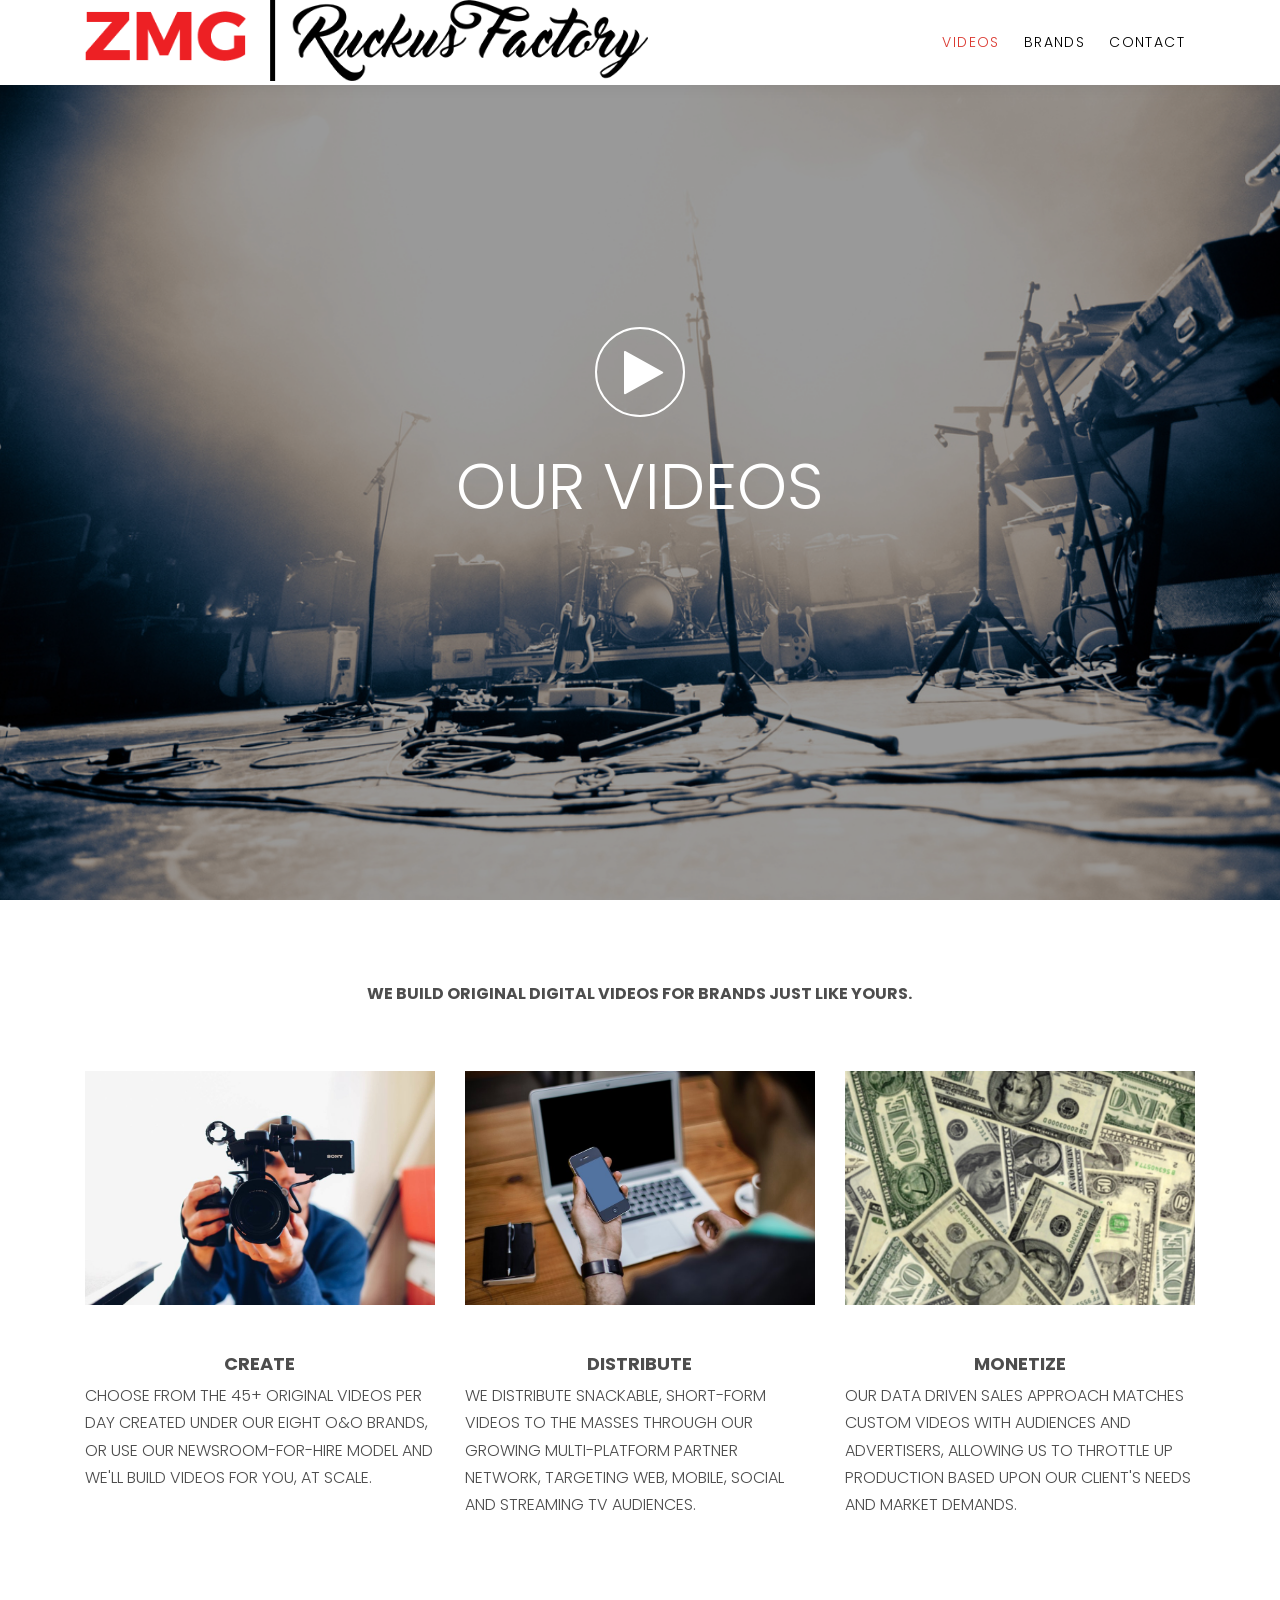
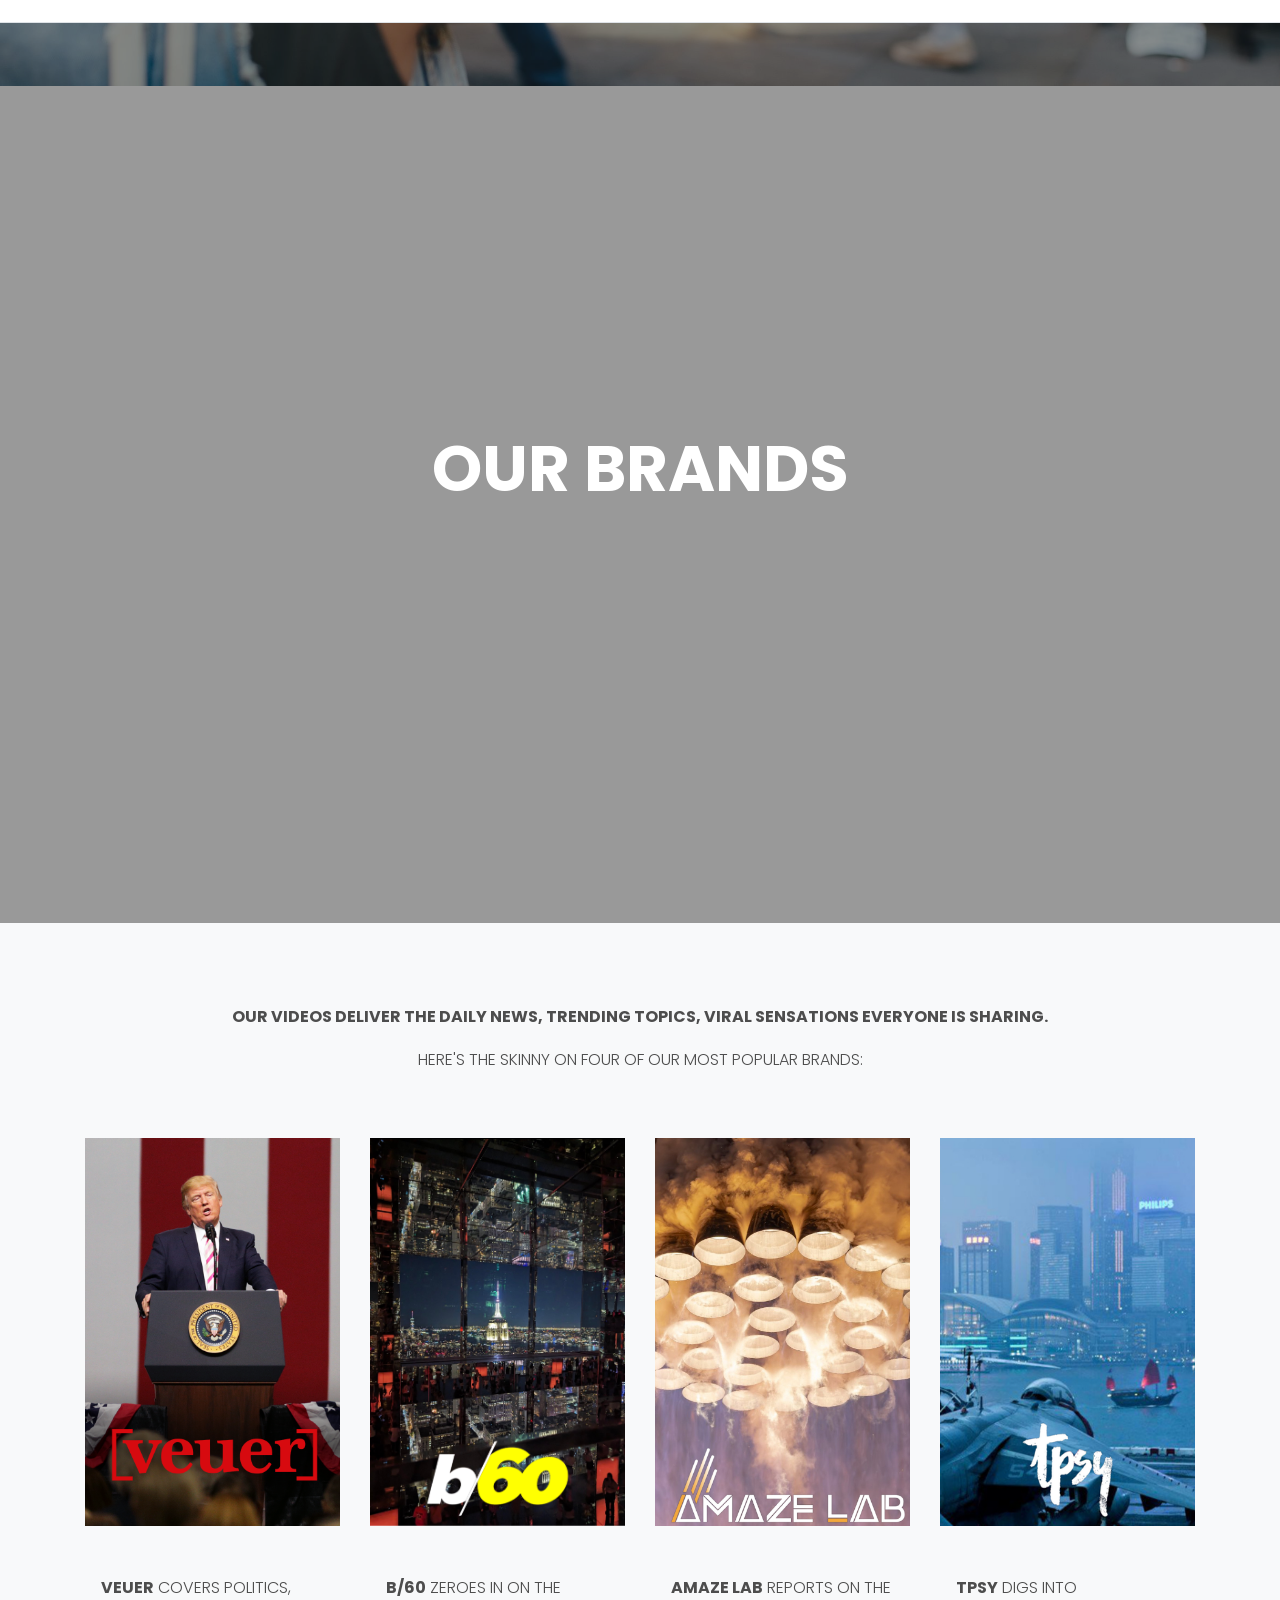
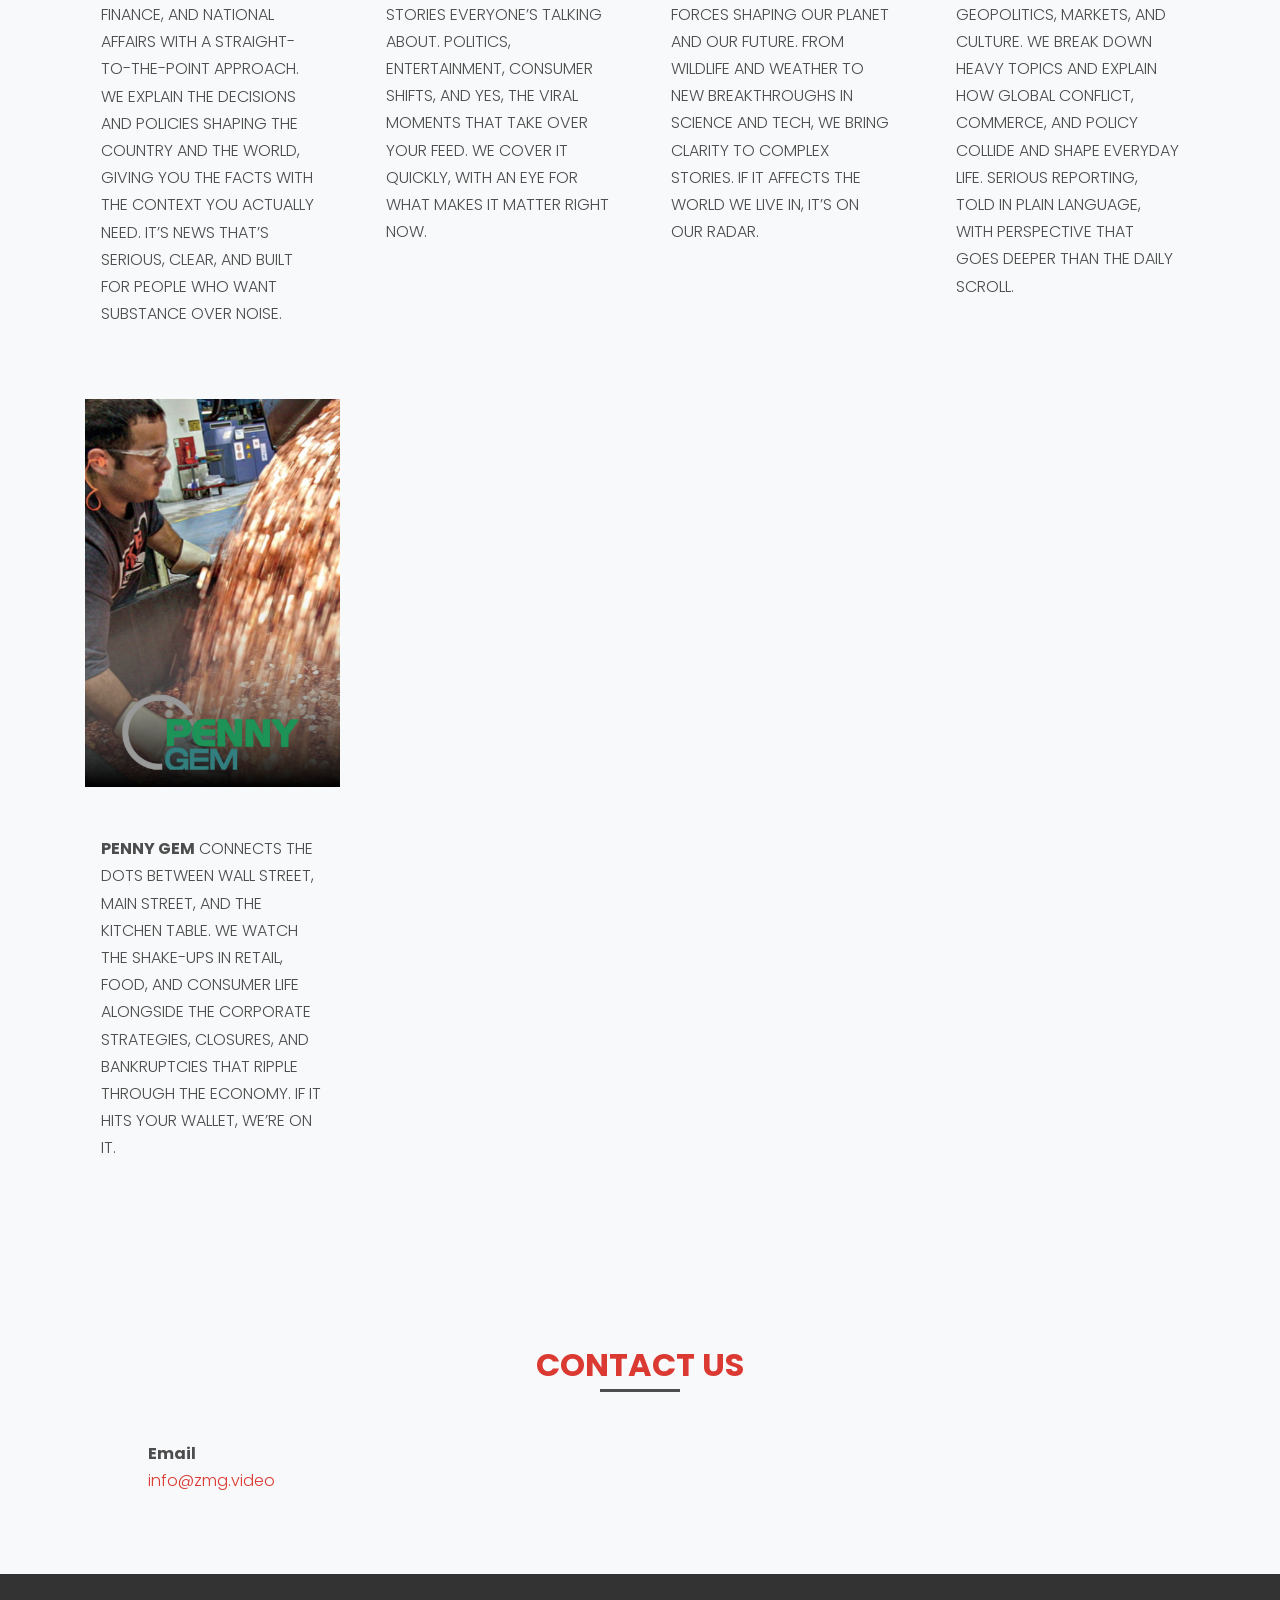
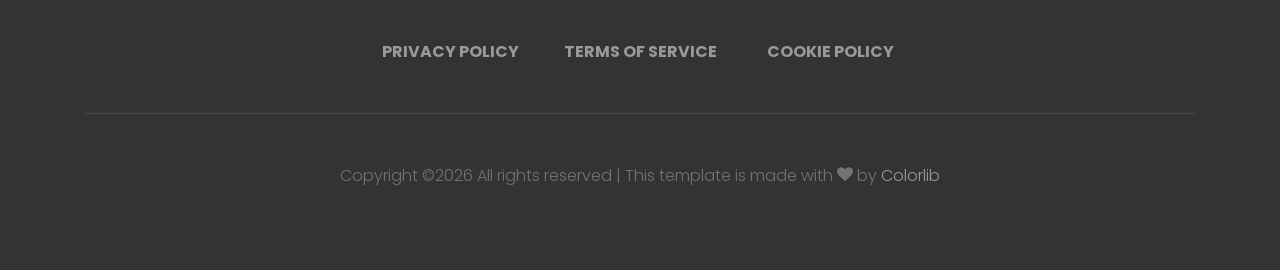
==== videos.html @ 7f275311 "Update videos.html remove address" ====
<!DOCTYPE html>
<html lang="en">
  <head>
	  <!-- Google Tag Manager -->
	<script>(function(w,d,s,l,i){w[l]=w[l]||[];w[l].push({'gtm.start':
new Date().getTime(),event:'gtm.js'});var f=d.getElementsByTagName(s)[0],
j=d.createElement(s),dl=l!='dataLayer'?'&l='+l:'';j.async=true;j.src=
'https://www.googletagmanager.com/gtm.js?id='+i+dl;f.parentNode.insertBefore(j,f);
})(window,document,'script','dataLayer','GTM-PSBNR3C7');</script>
<!-- End Google Tag Manager -->
	  
    <title>Home — ZMG | Ruckus Factory Digital Studios</title>
	<link rel="icon" type="image/png" href="/images/favicon.png"/>
    <meta charset="utf-8">
    <meta name="viewport" content="width=device-width, initial-scale=1, shrink-to-fit=no">
	  
    <link rel="stylesheet" href="https://fonts.googleapis.com/css?family=Poppins:200,300,400,700,900|Display+Playfair:200,300,400,700"> 
    <link rel="stylesheet" href="fonts/icomoon/style.css">
    <link rel="stylesheet" href="css/bootstrap.min.css">
    <link rel="stylesheet" href="css/magnific-popup.css">
    <link rel="stylesheet" href="css/jquery-ui.css">
    <link rel="stylesheet" href="css/owl.carousel.min.css">
    <link rel="stylesheet" href="css/owl.theme.default.min.css">
	<link rel="stylesheet" href="css/bootstrap-datepicker.css">
    <link rel="stylesheet" href="fonts/flaticon/font/flaticon.css">
    <link rel="stylesheet" href="css/aos.css">
    <link rel="stylesheet" href="css/style.css">
    <style>
      @media(max-width: 540px) {
        #section-services .person img {
          height: auto !important;
          width: 100%;
        }
      }
    </style>
  </head>
  <body data-spy="scroll" data-target=".site-navbar-target" data-offset="200">
  	<!-- Google Tag Manager (noscript) -->
		<noscript><iframe src="https://www.googletagmanager.com/ns.html?id=GTM-PSBNR3C7"
		height="0" width="0" style="display:none;visibility:hidden"></iframe></noscript>
	<!-- End Google Tag Manager (noscript) -->
    <div class="site-mobile-menu site-navbar-target">
      <div class="site-mobile-menu-header">
        <div class="site-mobile-menu-close mt-3">
          <span class="icon-close2 js-menu-toggle"></span>
        </div>
      </div>
      <div class="site-mobile-menu-body"></div>
    </div>
    
    <header class="site-navbar py-3 js-site-navbar site-navbar-target scrolled awake" role="banner" id="site-navbar">
<div>
      <div class="container">
        <div class="row align-items-center">
          
          <div class="col-11 col-xl-2 site-logo">
			  <img src="images/logo.png" alt="ZMG Ruckus Factory Logo" class="logo">
          </div>
          <div class="col-12 col-md-10 d-none d-xl-block">
            <nav class="site-navigation position-relative text-right" role="navigation">

              <ul class="site-menu js-clone-nav mx-auto d-none d-lg-block">
				<li><a href="#videos" class="nav-link" target="_blank">Videos</a></li>
                <li><a href="#brands" class="nav-link">Brands</a></li>
                <li><a href="#contact" class="nav-link">Contact</a></li>
              </ul>
            </nav>
          </div>


          <div class="d-inline-block d-xl-none ml-md-0 mr-auto py-3" style="position: relative; top: 3px;"><a href="#" class="site-menu-toggle js-menu-toggle"><span class="icon-menu h3"></span></a></div>

          </div>

        </div>
      </div>
      
    </header>

    <div class="site-blocks-cover overlay" style="background-image: url(images/Video.jpeg); background-attachment: fixed;" id="videos">
      <div class="container">
        <div class="row align-items-center justify-content-center text-center">

          <div class="col-md-7" data-aos="fade-up">
            <a href="https://www.youtube.com/@Buzz60" class="play-single-big mb-4" target="_blank"><span class="icon-play"></span></a>
            <h1 class="text-white font-weight-light mb-5 h1">OUR VIDEOS</h1>
            
          </div>
        </div>
      </div>
    </div>  
    <div class="site-section border-bottom" id="section-our-team">
      <div class="container">
        <div class="row justify-content-center mb-5">
          <div class="col-md-7 text-center">
			  <p class="text-uppercase"><strong>We build original digital videos for brands just like yours. </strong></p>
          </div>
        </div>
        <div class="row">
          <div class="col-md-6 col-lg-4 mb-5 mb-lg-0" data-aos="fade" data-aos-delay="100">
            <div class="person">
              <img src="images/Create.jpg" alt="Image" class="img-fluid mb-5">
				<div class="row align-items-center justify-content-center text-center"><h3><strong>CREATE</strong></h3></div>
              <p class="mb-4 text-uppercase">Choose from the 45+ original videos per day created under our eight O&amp;O brands, or use our Newsroom-for-Hire model and we'll build videos for you, at scale.</p>
              
            </div>
          </div>
          <div class="col-md-6 col-lg-4 mb-5 mb-lg-0" data-aos="fade" data-aos-delay="200">
            <div class="person">
              <img src="images/Distribute.jpg" alt="Image" class="img-fluid mb-5">
              <div class="row align-items-center justify-content-center text-center"><h3><strong>DISTRIBUTE</strong></h3></div>
              <p class="mb-4 text-uppercase">We distribute snackable, short-form videos to the masses through our growing multi-platform partner network, targeting web, mobile, social and streaming TV audiences.</p>
            </div>
          </div>
          <div class="col-md-6 col-lg-4 mb-5 mb-lg-0" data-aos="fade" data-aos-delay="300">
            <div class="person">
              <img src="images/Monetize.png" alt="Image" class="img-fluid mb-5">
              <div class="row align-items-center justify-content-center text-center"><h3><strong>MONETIZE</strong></h3></div>
             <p class="mb-4 text-uppercase">our DATA DRIVEN SALES approach matchES custom VIDEOS WITH audiences and ADVERTISERS, ALLOWING US TO throttle up PRODUCTION based UPon our client's needs and market demands.</p>
            </div>
          </div>
        </div>
      </div>
    </div>
<div class="site-blocks-cover overlay" style="background-image: url(images/Cover3.jpg);" data-aos="fade" data-stellar-background-ratio="0.5" id="brands">
      <div class="container">
        <div class="row align-items-center justify-content-center text-center">
          <div class="col-md-8" data-aos="fade-up" data-aos-delay="400">            
            <h1 class="text-white font-weight-light text-uppercase font-weight-bold" data-aos="fade-up">OUR BRANDS</h1>
          </div>
        </div>
      </div>
    </div>  

    <div class="site-section bg-light" id="section-services">
		<div class="container">
        <div class="row justify-content-center mb-5">
          <div class="col-md-9 text-center">
			  <p class="text-uppercase"><strong>Our videos deliver the daily news, trending topics, viral sensations everyone is sharing.</strong></p>
			  <p class="text-uppercase">Here's the skinny on four of our most popular brands: </p>
          </div>
        </div>
        <div class="row">
          <div class="col-md-6 col-lg-3 mb-5 mb-lg-0" data-aos="fade" data-aos-delay="100">
            <div class="person">
              <a href="https://veuer.news/" target="_blank">
                <img src="images/Veuer.png" alt="Image" class="img-fluid mb-5">
              </a>
              <p class="mb-4 text-uppercase" style="margin-left: 1em; margin-right: 1em"><strong>Veuer</strong> covers politics, finance, and national affairs with a straight-to-the-point approach. We explain the decisions and policies shaping the country and the world, giving you the facts with the context you actually need. It’s news that’s serious, clear, and built for people who want substance over noise.</p>
            </div>
          </div>
			    <div class="col-md-6 col-lg-3 mb-5 mb-lg-0" data-aos="fade" data-aos-delay="100">
            <div class="person">
              <a href="https://buzz60.news/" target="_blank">
                <img src="images/buzz60.png" alt="Image" class="img-fluid mb-5" style="height: 388px; object-fit: cover;">
              </a>
              <p class="mb-4 text-uppercase" style="margin-left: 1em; margin-right: 1em"><strong>B/60</strong> zeroes in on the stories everyone’s talking about. Politics, entertainment, consumer shifts, and yes, the viral moments that take over your feed. We cover it quickly, with an eye for what makes it matter right now.</p>
            </div>
          </div>
          <div class="col-md-6 col-lg-3 mb-5 mb-lg-0" data-aos="fade" data-aos-delay="200">
            <div class="person">
              <a href="https://amazelab.news/" target="_blank">
                <img src="images/AmazeLab.png" alt="Image" class="img-fluid mb-5" style="height: 388px; object-fit: cover;">
              </a>
              <p class="mb-4 text-uppercase" style="margin-left: 1em; margin-right: 1em"><strong>AMAZE LAB</strong> reports on the forces shaping our planet and our future. From wildlife and weather to new breakthroughs in science and tech, we bring clarity to complex stories. If it affects the world we live in, it’s on our radar.</p>
            </div>
          </div>
          <div class="col-md-6 col-lg-3 mb-5 mb-lg-0" data-aos="fade" data-aos-delay="300">
            <div class="person">
              <a href="https://tpsy.news/" target="_blank">
                <img src="images/Tpsy.png" alt="Image" class="img-fluid mb-5" style="height: 388px;">
              </a>
              <p class="mb-4 text-uppercase" style="margin-left: 1em; margin-right: 1em"><strong>TPSY</strong> digs into geopolitics, markets, and culture. We break down heavy topics and explain how global conflict, commerce, and policy collide and shape everyday life. Serious reporting, told in plain language, with perspective that goes deeper than the daily scroll.</p>
            </div>
          </div>
        </div>
        <div class="row mt-5">
          <div class="col-12 col-md-6 col-lg-3 mb-5 mb-lg-0" data-aos="fade" data-aos-delay="200">
            <div class="person">
              <a href="https://pennygem.news/" target="_blank">
                <img src="images/pennygem.png" alt="Image" class="img-fluid mb-5" style="height: 388px; object-fit: cover;">
              </a>
              <p class="mb-4 text-uppercase" style="margin-left: 1em; margin-right: 1em"><strong>PENNY GEM</strong> connects the dots between Wall Street, Main Street, and the kitchen table. We watch the shake-ups in retail, food, and consumer life alongside the corporate strategies, closures, and bankruptcies that ripple through the economy. If it hits your wallet, we’re on it.</p>
            </div>
          </div>
        </div>
      </div>
	  </div>
    <div class="site-section bg-light" id="contact">
      <div class="container">
        <div class="row justify-content-center mb-5">
          <div class="col-md-7 text-center border-primary" style="border-color: #DB3A32 !important">
            <h2 class="font-weight-light text-primary" style="color: #DB3A32 !important">Contact Us</h2>
          </div>
        </div>
        <div class="row justify-content-center">
          <div class="col-md-11">
           
				<div class="col-md-4">
              		<p class="mb-0 font-weight-bold">Email</p>
              		<p class="mb-0"><a href="mailto:info@zmg.video" style="color: #DB3A32 !important">info@zmg.video</a></p>
				</div>
            </div>
           </div>
        </div>
      </div>
    </div>
  
    
    <footer class="site-footer" style="padding-top: 64px; padding-bottom: 64px">
      <div class="container">
        <div class="row justify-content-center">
          <div class="col-md-8 text-center">
			  <div class="row justify-content-center">
				  <div class="col-md-3">
				  <a href="/privacy-policy.html" target="_blank"><strong>PRIVACY POLICY</strong></a>
				  </div>
				  <div class="col-md-3">
				  <a href="/terms-of-service.html" target="_blank"><strong>TERMS OF SERVICE</strong></a>
				  </div>
				  <div class="col-md-3">
				  <a href="/cookie-policy.html" target="_blank"><strong>COOKIE POLICY</strong></a>
				  </div>
			  </div>
          </div>
        </div>
        <div class="row pt-5 text-center">
          <div class="col-md-12">
            <div class="border-top pt-5">
              <p>
            <!-- Link back to Colorlib can't be removed. Template is licensed under CC BY 3.0. -->
            Copyright &copy;<script>document.write(new Date().getFullYear());</script> All rights reserved | This template is made with <i class="icon-heart" aria-hidden="true"></i> by <a href="https://colorlib.com" target="_blank" >Colorlib</a>
            <!-- Link back to Colorlib can't be removed. Template is licensed under CC BY 3.0. -->
            </p>
            </div>
          </div>
          
        </div>
      </div>
    </footer>
  <script src="js/jquery-3.3.1.min.js"></script>
  <script src="js/jquery-migrate-3.0.1.min.js"></script>
  <script src="js/jquery-ui.js"></script>
  <script src="js/jquery.easing.1.3.js"></script>
  <script src="js/popper.min.js"></script>
  <script src="js/bootstrap.min.js"></script>
  <script src="js/owl.carousel.min.js"></script>
  <script src="js/jquery.stellar.min.js"></script>
  <script src="js/jquery.countdown.min.js"></script>
  <script src="js/jquery.magnific-popup.min.js"></script>
  <script src="js/bootstrap-datepicker.min.js"></script>
  <script src="js/aos.js"></script>

  <script src="js/main.js"></script>
    
  </body>
</html>
---- fonts/icomoon/style.css ----
@font-face {
  font-family: 'icomoon';
  src:  url('fonts/icomoon.eot?10si43');
  src:  url('fonts/icomoon.eot?10si43#iefix') format('embedded-opentype'),
    url('fonts/icomoon.ttf?10si43') format('truetype'),
    url('fonts/icomoon.woff?10si43') format('woff'),
    url('fonts/icomoon.svg?10si43#icomoon') format('svg');
  font-weight: normal;
  font-style: normal;
}

[class^="icon-"], [class*=" icon-"] {
  /* use !important to prevent issues with browser extensions that change fonts */
  font-family: 'icomoon' !important;
  speak: none;
  font-style: normal;
  font-weight: normal;
  font-variant: normal;
  text-transform: none;
  line-height: 1;

  /* Better Font Rendering =========== */
  -webkit-font-smoothing: antialiased;
  -moz-osx-font-smoothing: grayscale;
}

.icon-asterisk:before {
  content: "\f069";
}
.icon-plus:before {
  content: "\f067";
}
.icon-question:before {
  content: "\f128";
}
.icon-minus:before {
  content: "\f068";
}
.icon-glass:before {
  content: "\f000";
}
.icon-music:before {
  content: "\f001";
}
.icon-search:before {
  content: "\f002";
}
.icon-envelope-o:before {
  content: "\f003";
}
.icon-heart:before {
  content: "\f004";
}
.icon-star:before {
  content: "\f005";
}
.icon-star-o:before {
  content: "\f006";
}
.icon-user:before {
  content: "\f007";
}
.icon-film:before {
  content: "\f008";
}
.icon-th-large:before {
  content: "\f009";
}
.icon-th:before {
  content: "\f00a";
}
.icon-th-list:before {
  content: "\f00b";
}
.icon-check:before {
  content: "\f00c";
}
.icon-close:before {
  content: "\f00d";
}
.icon-remove:before {
  content: "\f00d";
}
.icon-times:before {
  content: "\f00d";
}
.icon-search-plus:before {
  content: "\f00e";
}
.icon-search-minus:before {
  content: "\f010";
}
.icon-power-off:before {
  content: "\f011";
}
.icon-signal:before {
  content: "\f012";
}
.icon-cog:before {
  content: "\f013";
}
.icon-gear:before {
  content: "\f013";
}
.icon-trash-o:before {
  content: "\f014";
}
.icon-home:before {
  content: "\f015";
}
.icon-file-o:before {
  content: "\f016";
}
.icon-clock-o:before {
  content: "\f017";
}
.icon-road:before {
  content: "\f018";
}
.icon-download:before {
  content: "\f019";
}
.icon-arrow-circle-o-down:before {
  content: "\f01a";
}
.icon-arrow-circle-o-up:before {
  content: "\f01b";
}
.icon-inbox:before {
  content: "\f01c";
}
.icon-play-circle-o:before {
  content: "\f01d";
}
.icon-repeat:before {
  content: "\f01e";
}
.icon-rotate-right:before {
  content: "\f01e";
}
.icon-refresh:before {
  content: "\f021";
}
.icon-list-alt:before {
  content: "\f022";
}
.icon-lock:before {
  content: "\f023";
}
.icon-flag:before {
  content: "\f024";
}
.icon-headphones:before {
  content: "\f025";
}
.icon-volume-off:before {
  content: "\f026";
}
.icon-volume-down:before {
  content: "\f027";
}
.icon-volume-up:before {
  content: "\f028";
}
.icon-qrcode:before {
  content: "\f029";
}
.icon-barcode:before {
  content: "\f02a";
}
.icon-tag:before {
  content: "\f02b";
}
.icon-tags:before {
  content: "\f02c";
}
.icon-book:before {
  content: "\f02d";
}
.icon-bookmark:before {
  content: "\f02e";
}
.icon-print:before {
  content: "\f02f";
}
.icon-camera:before {
  content: "\f030";
}
.icon-font:before {
  content: "\f031";
}
.icon-bold:before {
  content: "\f032";
}
.icon-italic:before {
  content: "\f033";
}
.icon-text-height:before {
  content: "\f034";
}
.icon-text-width:before {
  content: "\f035";
}
.icon-align-left:before {
  content: "\f036";
}
.icon-align-center:before {
  content: "\f037";
}
.icon-align-right:before {
  content: "\f038";
}
.icon-align-justify:before {
  content: "\f039";
}
.icon-list:before {
  content: "\f03a";
}
.icon-dedent:before {
  content: "\f03b";
}
.icon-outdent:before {
  content: "\f03b";
}
.icon-indent:before {
  content: "\f03c";
}
.icon-video-camera:before {
  content: "\f03d";
}
.icon-image:before {
  content: "\f03e";
}
.icon-photo:before {
  content: "\f03e";
}
.icon-picture-o:before {
  content: "\f03e";
}
.icon-pencil:before {
  content: "\f040";
}
.icon-map-marker:before {
  content: "\f041";
}
.icon-adjust:before {
  content: "\f042";
}
.icon-tint:before {
  content: "\f043";
}
.icon-edit:before {
  content: "\f044";
}
.icon-pencil-square-o:before {
  content: "\f044";
}
.icon-share-square-o:before {
  content: "\f045";
}
.icon-check-square-o:before {
  content: "\f046";
}
.icon-arrows:before {
  content: "\f047";
}
.icon-step-backward:before {
  content: "\f048";
}
.icon-fast-backward:before {
  content: "\f049";
}
.icon-backward:before {
  content: "\f04a";
}
.icon-play:before {
  content: "\f04b";
}
.icon-pause:before {
  content: "\f04c";
}
.icon-stop:before {
  content: "\f04d";
}
.icon-forward:before {
  content: "\f04e";
}
.icon-fast-forward:before {
  content: "\f050";
}
.icon-step-forward:before {
  content: "\f051";
}
.icon-eject:before {
  content: "\f052";
}
.icon-chevron-left:before {
  content: "\f053";
}
.icon-chevron-right:before {
  content: "\f054";
}
.icon-plus-circle:before {
  content: "\f055";
}
.icon-minus-circle:before {
  content: "\f056";
}
.icon-times-circle:before {
  content: "\f057";
}
.icon-check-circle:before {
  content: "\f058";
}
.icon-question-circle:before {
  content: "\f059";
}
.icon-info-circle:before {
  content: "\f05a";
}
.icon-crosshairs:before {
  content: "\f05b";
}
.icon-times-circle-o:before {
  content: "\f05c";
}
.icon-check-circle-o:before {
  content: "\f05d";
}
.icon-ban:before {
  content: "\f05e";
}
.icon-arrow-left:before {
  content: "\f060";
}
.icon-arrow-right:before {
  content: "\f061";
}
.icon-arrow-up:before {
  content: "\f062";
}
.icon-arrow-down:before {
  content: "\f063";
}
.icon-mail-forward:before {
  content: "\f064";
}
.icon-share:before {
  content: "\f064";
}
.icon-expand:before {
  content: "\f065";
}
.icon-compress:before {
  content: "\f066";
}
.icon-exclamation-circle:before {
  content: "\f06a";
}
.icon-gift:before {
  content: "\f06b";
}
.icon-leaf:before {
  content: "\f06c";
}
.icon-fire:before {
  content: "\f06d";
}
.icon-eye:before {
  content: "\f06e";
}
.icon-eye-slash:before {
  content: "\f070";
}
.icon-exclamation-triangle:before {
  content: "\f071";
}
.icon-warning:before {
  content: "\f071";
}
.icon-plane:before {
  content: "\f072";
}
.icon-calendar:before {
  content: "\f073";
}
.icon-random:before {
  content: "\f074";
}
.icon-comment:before {
  content: "\f075";
}
.icon-magnet:before {
  content: "\f076";
}
.icon-chevron-up:before {
  content: "\f077";
}
.icon-chevron-down:before {
  content: "\f078";
}
.icon-retweet:before {
  content: "\f079";
}
.icon-shopping-cart:before {
  content: "\f07a";
}
.icon-folder:before {
  content: "\f07b";
}
.icon-folder-open:before {
  content: "\f07c";
}
.icon-arrows-v:before {
  content: "\f07d";
}
.icon-arrows-h:before {
  content: "\f07e";
}
.icon-bar-chart:before {
  content: "\f080";
}
.icon-bar-chart-o:before {
  content: "\f080";
}
.icon-twitter-square:before {
  content: "\f081";
}
.icon-facebook-square:before {
  content: "\f082";
}
.icon-camera-retro:before {
  content: "\f083";
}
.icon-key:before {
  content: "\f084";
}
.icon-cogs:before {
  content: "\f085";
}
.icon-gears:before {
  content: "\f085";
}
.icon-comments:before {
  content: "\f086";
}
.icon-thumbs-o-up:before {
  content: "\f087";
}
.icon-thumbs-o-down:before {
  content: "\f088";
}
.icon-star-half:before {
  content: "\f089";
}
.icon-heart-o:before {
  content: "\f08a";
}
.icon-sign-out:before {
  content: "\f08b";
}
.icon-linkedin-square:before {
  content: "\f08c";
}
.icon-thumb-tack:before {
  content: "\f08d";
}
.icon-external-link:before {
  content: "\f08e";
}
.icon-sign-in:before {
  content: "\f090";
}
.icon-trophy:before {
  content: "\f091";
}
.icon-github-square:before {
  content: "\f092";
}
.icon-upload:before {
  content: "\f093";
}
.icon-lemon-o:before {
  content: "\f094";
}
.icon-phone:before {
  content: "\f095";
}
.icon-square-o:before {
  content: "\f096";
}
.icon-bookmark-o:before {
  content: "\f097";
}
.icon-phone-square:before {
  content: "\f098";
}
.icon-twitter:before {
  content: "\f099";
}
.icon-facebook:before {
  content: "\f09a";
}
.icon-facebook-f:before {
  content: "\f09a";
}
.icon-github:before {
  content: "\f09b";
}
.icon-unlock:before {
  content: "\f09c";
}
.icon-credit-card:before {
  content: "\f09d";
}
.icon-feed:before {
  content: "\f09e";
}
.icon-rss:before {
  content: "\f09e";
}
.icon-hdd-o:before {
  content: "\f0a0";
}
.icon-bullhorn:before {
  content: "\f0a1";
}
.icon-bell-o:before {
  content: "\f0a2";
}
.icon-certificate:before {
  content: "\f0a3";
}
.icon-hand-o-right:before {
  content: "\f0a4";
}
.icon-hand-o-left:before {
  content: "\f0a5";
}
.icon-hand-o-up:before {
  content: "\f0a6";
}
.icon-hand-o-down:before {
  content: "\f0a7";
}
.icon-arrow-circle-left:before {
  content: "\f0a8";
}
.icon-arrow-circle-right:before {
  content: "\f0a9";
}
.icon-arrow-circle-up:before {
  content: "\f0aa";
}
.icon-arrow-circle-down:before {
  content: "\f0ab";
}
.icon-globe:before {
  content: "\f0ac";
}
.icon-wrench:before {
  content: "\f0ad";
}
.icon-tasks:before {
  content: "\f0ae";
}
.icon-filter:before {
  content: "\f0b0";
}
.icon-briefcase:before {
  content: "\f0b1";
}
.icon-arrows-alt:before {
  content: "\f0b2";
}
.icon-group:before {
  content: "\f0c0";
}
.icon-users:before {
  content: "\f0c0";
}
.icon-chain:before {
  content: "\f0c1";
}
.icon-link:before {
  content: "\f0c1";
}
.icon-cloud:before {
  content: "\f0c2";
}
.icon-flask:before {
  content: "\f0c3";
}
.icon-cut:before {
  content: "\f0c4";
}
.icon-scissors:before {
  content: "\f0c4";
}
.icon-copy:before {
  content: "\f0c5";
}
.icon-files-o:before {
  content: "\f0c5";
}
.icon-paperclip:before {
  content: "\f0c6";
}
.icon-floppy-o:before {
  content: "\f0c7";
}
.icon-save:before {
  content: "\f0c7";
}
.icon-square:before {
  content: "\f0c8";
}
.icon-bars:before {
  content: "\f0c9";
}
.icon-navicon:before {
  content: "\f0c9";
}
.icon-reorder:before {
  content: "\f0c9";
}
.icon-list-ul:before {
  content: "\f0ca";
}
.icon-list-ol:before {
  content: "\f0cb";
}
.icon-strikethrough:before {
  content: "\f0cc";
}
.icon-underline:before {
  content: "\f0cd";
}
.icon-table:before {
  content: "\f0ce";
}
.icon-magic:before {
  content: "\f0d0";
}
.icon-truck:before {
  content: "\f0d1";
}
.icon-pinterest:before {
  content: "\f0d2";
}
.icon-pinterest-square:before {
  content: "\f0d3";
}
.icon-google-plus-square:before {
  content: "\f0d4";
}
.icon-google-plus:before {
  content: "\f0d5";
}
.icon-money:before {
  content: "\f0d6";
}
.icon-caret-down:before {
  content: "\f0d7";
}
.icon-caret-up:before {
  content: "\f0d8";
}
.icon-caret-left:before {
  content: "\f0d9";
}
.icon-caret-right:before {
  content: "\f0da";
}
.icon-columns:before {
  content: "\f0db";
}
.icon-sort:before {
  content: "\f0dc";
}
.icon-unsorted:before {
  content: "\f0dc";
}
.icon-sort-desc:before {
  content: "\f0dd";
}
.icon-sort-down:before {
  content: "\f0dd";
}
.icon-sort-asc:before {
  content: "\f0de";
}
.icon-sort-up:before {
  content: "\f0de";
}
.icon-envelope:before {
  content: "\f0e0";
}
.icon-linkedin:before {
  content: "\f0e1";
}
.icon-rotate-left:before {
  content: "\f0e2";
}
.icon-undo:before {
  content: "\f0e2";
}
.icon-gavel:before {
  content: "\f0e3";
}
.icon-legal:before {
  content: "\f0e3";
}
.icon-dashboard:before {
  content: "\f0e4";
}
.icon-tachometer:before {
  content: "\f0e4";
}
.icon-comment-o:before {
  content: "\f0e5";
}
.icon-comments-o:before {
  content: "\f0e6";
}
.icon-bolt:before {
  content: "\f0e7";
}
.icon-flash:before {
  content: "\f0e7";
}
.icon-sitemap:before {
  content: "\f0e8";
}
.icon-umbrella:before {
  content: "\f0e9";
}
.icon-clipboard:before {
  content: "\f0ea";
}
.icon-paste:before {
  content: "\f0ea";
}
.icon-lightbulb-o:before {
  content: "\f0eb";
}
.icon-exchange:before {
  content: "\f0ec";
}
.icon-cloud-download:before {
  content: "\f0ed";
}
.icon-cloud-upload:before {
  content: "\f0ee";
}
.icon-user-md:before {
  content: "\f0f0";
}
.icon-stethoscope:before {
  content: "\f0f1";
}
.icon-suitcase:before {
  content: "\f0f2";
}
.icon-bell:before {
  content: "\f0f3";
}
.icon-coffee:before {
  content: "\f0f4";
}
.icon-cutlery:before {
  content: "\f0f5";
}
.icon-file-text-o:before {
  content: "\f0f6";
}
.icon-building-o:before {
  content: "\f0f7";
}
.icon-hospital-o:before {
  content: "\f0f8";
}
.icon-ambulance:before {
  content: "\f0f9";
}
.icon-medkit:before {
  content: "\f0fa";
}
.icon-fighter-jet:before {
  content: "\f0fb";
}
.icon-beer:before {
  content: "\f0fc";
}
.icon-h-square:before {
  content: "\f0fd";
}
.icon-plus-square:before {
  content: "\f0fe";
}
.icon-angle-double-left:before {
  content: "\f100";
}
.icon-angle-double-right:before {
  content: "\f101";
}
.icon-angle-double-up:before {
  content: "\f102";
}
.icon-angle-double-down:before {
  content: "\f103";
}
.icon-angle-left:before {
  content: "\f104";
}
.icon-angle-right:before {
  content: "\f105";
}
.icon-angle-up:before {
  content: "\f106";
}
.icon-angle-down:before {
  content: "\f107";
}
.icon-desktop:before {
  content: "\f108";
}
.icon-laptop:before {
  content: "\f109";
}
.icon-tablet:before {
  content: "\f10a";
}
.icon-mobile:before {
  content: "\f10b";
}
.icon-mobile-phone:before {
  content: "\f10b";
}
.icon-circle-o:before {
  content: "\f10c";
}
.icon-quote-left:before {
  content: "\f10d";
}
.icon-quote-right:before {
  content: "\f10e";
}
.icon-spinner:before {
  content: "\f110";
}
.icon-circle:before {
  content: "\f111";
}
.icon-mail-reply:before {
  content: "\f112";
}
.icon-reply:before {
  content: "\f112";
}
.icon-github-alt:before {
  content: "\f113";
}
.icon-folder-o:before {
  content: "\f114";
}
.icon-folder-open-o:before {
  content: "\f115";
}
.icon-smile-o:before {
  content: "\f118";
}
.icon-frown-o:before {
  content: "\f119";
}
.icon-meh-o:before {
  content: "\f11a";
}
.icon-gamepad:before {
  content: "\f11b";
}
.icon-keyboard-o:before {
  content: "\f11c";
}
.icon-flag-o:before {
  content: "\f11d";
}
.icon-flag-checkered:before {
  content: "\f11e";
}
.icon-terminal:before {
  content: "\f120";
}
.icon-code:before {
  content: "\f121";
}
.icon-mail-reply-all:before {
  content: "\f122";
}
.icon-reply-all:before {
  content: "\f122";
}
.icon-star-half-empty:before {
  content: "\f123";
}
.icon-star-half-full:before {
  content: "\f123";
}
.icon-star-half-o:before {
  content: "\f123";
}
.icon-location-arrow:before {
  content: "\f124";
}
.icon-crop:before {
  content: "\f125";
}
.icon-code-fork:before {
  content: "\f126";
}
.icon-chain-broken:before {
  content: "\f127";
}
.icon-unlink:before {
  content: "\f127";
}
.icon-info:before {
  content: "\f129";
}
.icon-exclamation:before {
  content: "\f12a";
}
.icon-superscript:before {
  content: "\f12b";
}
.icon-subscript:before {
  content: "\f12c";
}
.icon-eraser:before {
  content: "\f12d";
}
.icon-puzzle-piece:before {
  content: "\f12e";
}
.icon-microphone:before {
  content: "\f130";
}
.icon-microphone-slash:before {
  content: "\f131";
}
.icon-shield:before {
  content: "\f132";
}
.icon-calendar-o:before {
  content: "\f133";
}
.icon-fire-extinguisher:before {
  content: "\f134";
}
.icon-rocket:before {
  content: "\f135";
}
.icon-maxcdn:before {
  content: "\f136";
}
.icon-chevron-circle-left:before {
  content: "\f137";
}
.icon-chevron-circle-right:before {
  content: "\f138";
}
.icon-chevron-circle-up:before {
  content: "\f139";
}
.icon-chevron-circle-down:before {
  content: "\f13a";
}
.icon-html5:before {
  content: "\f13b";
}
.icon-css3:before {
  content: "\f13c";
}
.icon-anchor:before {
  content: "\f13d";
}
.icon-unlock-alt:before {
  content: "\f13e";
}
.icon-bullseye:before {
  content: "\f140";
}
.icon-ellipsis-h:before {
  content: "\f141";
}
.icon-ellipsis-v:before {
  content: "\f142";
}
.icon-rss-square:before {
  content: "\f143";
}
.icon-play-circle:before {
  content: "\f144";
}
.icon-ticket:before {
  content: "\f145";
}
.icon-minus-square:before {
  content: "\f146";
}
.icon-minus-square-o:before {
  content: "\f147";
}
.icon-level-up:before {
  content: "\f148";
}
.icon-level-down:before {
  content: "\f149";
}
.icon-check-square:before {
  content: "\f14a";
}
.icon-pencil-square:before {
  content: "\f14b";
}
.icon-external-link-square:before {
  content: "\f14c";
}
.icon-share-square:before {
  content: "\f14d";
}
.icon-compass:before {
  content: "\f14e";
}
.icon-caret-square-o-down:before {
  content: "\f150";
}
.icon-toggle-down:before {
  content: "\f150";
}
.icon-caret-square-o-up:before {
  content: "\f151";
}
.icon-toggle-up:before {
  content: "\f151";
}
.icon-caret-square-o-right:before {
  content: "\f152";
}
.icon-toggle-right:before {
  content: "\f152";
}
.icon-eur:before {
  content: "\f153";
}
.icon-euro:before {
  content: "\f153";
}
.icon-gbp:before {
  content: "\f154";
}
.icon-dollar:before {
  content: "\f155";
}
.icon-usd:before {
  content: "\f155";
}
.icon-inr:before {
  content: "\f156";
}
.icon-rupee:before {
  content: "\f156";
}
.icon-cny:before {
  content: "\f157";
}
.icon-jpy:before {
  content: "\f157";
}
.icon-rmb:before {
  content: "\f157";
}
.icon-yen:before {
  content: "\f157";
}
.icon-rouble:before {
  content: "\f158";
}
.icon-rub:before {
  content: "\f158";
}
.icon-ruble:before {
  content: "\f158";
}
.icon-krw:before {
  content: "\f159";
}
.icon-won:before {
  content: "\f159";
}
.icon-bitcoin:before {
  content: "\f15a";
}
.icon-btc:before {
  content: "\f15a";
}
.icon-file:before {
  content: "\f15b";
}
.icon-file-text:before {
  content: "\f15c";
}
.icon-sort-alpha-asc:before {
  content: "\f15d";
}
.icon-sort-alpha-desc:before {
  content: "\f15e";
}
.icon-sort-amount-asc:before {
  content: "\f160";
}
.icon-sort-amount-desc:before {
  content: "\f161";
}
.icon-sort-numeric-asc:before {
  content: "\f162";
}
.icon-sort-numeric-desc:before {
  content: "\f163";
}
.icon-thumbs-up:before {
  content: "\f164";
}
.icon-thumbs-down:before {
  content: "\f165";
}
.icon-youtube-square:before {
  content: "\f166";
}
.icon-youtube:before {
  content: "\f167";
}
.icon-xing:before {
  content: "\f168";
}
.icon-xing-square:before {
  content: "\f169";
}
.icon-youtube-play:before {
  content: "\f16a";
}
.icon-dropbox:before {
  content: "\f16b";
}
.icon-stack-overflow:before {
  content: "\f16c";
}
.icon-instagram:before {
  content: "\f16d";
}
.icon-flickr:before {
  content: "\f16e";
}
.icon-adn:before {
  content: "\f170";
}
.icon-bitbucket:before {
  content: "\f171";
}
.icon-bitbucket-square:before {
  content: "\f172";
}
.icon-tumblr:before {
  content: "\f173";
}
.icon-tumblr-square:before {
  content: "\f174";
}
.icon-long-arrow-down:before {
  content: "\f175";
}
.icon-long-arrow-up:before {
  content: "\f176";
}
.icon-long-arrow-left:before {
  content: "\f177";
}
.icon-long-arrow-right:before {
  content: "\f178";
}
.icon-apple:before {
  content: "\f179";
}
.icon-windows:before {
  content: "\f17a";
}
.icon-android:before {
  content: "\f17b";
}
.icon-linux:before {
  content: "\f17c";
}
.icon-dribbble:before {
  content: "\f17d";
}
.icon-skype:before {
  content: "\f17e";
}
.icon-foursquare:before {
  content: "\f180";
}
.icon-trello:before {
  content: "\f181";
}
.icon-female:before {
  content: "\f182";
}
.icon-male:before {
  content: "\f183";
}
.icon-gittip:before {
  content: "\f184";
}
.icon-gratipay:before {
  content: "\f184";
}
.icon-sun-o:before {
  content: "\f185";
}
.icon-moon-o:before {
  content: "\f186";
}
.icon-archive:before {
  content: "\f187";
}
.icon-bug:before {
  content: "\f188";
}
.icon-vk:before {
  content: "\f189";
}
.icon-weibo:before {
  content: "\f18a";
}
.icon-renren:before {
  content: "\f18b";
}
.icon-pagelines:before {
  content: "\f18c";
}
.icon-stack-exchange:before {
  content: "\f18d";
}
.icon-arrow-circle-o-right:before {
  content: "\f18e";
}
.icon-arrow-circle-o-left:before {
  content: "\f190";
}
.icon-caret-square-o-left:before {
  content: "\f191";
}
.icon-toggle-left:before {
  content: "\f191";
}
.icon-dot-circle-o:before {
  content: "\f192";
}
.icon-wheelchair:before {
  content: "\f193";
}
.icon-vimeo-square:before {
  content: "\f194";
}
.icon-try:before {
  content: "\f195";
}
.icon-turkish-lira:before {
  content: "\f195";
}
.icon-plus-square-o:before {
  content: "\f196";
}
.icon-space-shuttle:before {
  content: "\f197";
}
.icon-slack:before {
  content: "\f198";
}
.icon-envelope-square:before {
  content: "\f199";
}
.icon-wordpress:before {
  content: "\f19a";
}
.icon-openid:before {
  content: "\f19b";
}
.icon-bank:before {
  content: "\f19c";
}
.icon-institution:before {
  content: "\f19c";
}
.icon-university:before {
  content: "\f19c";
}
.icon-graduation-cap:before {
  content: "\f19d";
}
.icon-mortar-board:before {
  content: "\f19d";
}
.icon-yahoo:before {
  content: "\f19e";
}
.icon-google:before {
  content: "\f1a0";
}
.icon-reddit:before {
  content: "\f1a1";
}
.icon-reddit-square:before {
  content: "\f1a2";
}
.icon-stumbleupon-circle:before {
  content: "\f1a3";
}
.icon-stumbleupon:before {
  content: "\f1a4";
}
.icon-delicious:before {
  content: "\f1a5";
}
.icon-digg:before {
  content: "\f1a6";
}
.icon-pied-piper-pp:before {
  content: "\f1a7";
}
.icon-pied-piper-alt:before {
  content: "\f1a8";
}
.icon-drupal:before {
  content: "\f1a9";
}
.icon-joomla:before {
  content: "\f1aa";
}
.icon-language:before {
  content: "\f1ab";
}
.icon-fax:before {
  content: "\f1ac";
}
.icon-building:before {
  content: "\f1ad";
}
.icon-child:before {
  content: "\f1ae";
}
.icon-paw:before {
  content: "\f1b0";
}
.icon-spoon:before {
  content: "\f1b1";
}
.icon-cube:before {
  content: "\f1b2";
}
.icon-cubes:before {
  content: "\f1b3";
}
.icon-behance:before {
  content: "\f1b4";
}
.icon-behance-square:before {
  content: "\f1b5";
}
.icon-steam:before {
  content: "\f1b6";
}
.icon-steam-square:before {
  content: "\f1b7";
}
.icon-recycle:before {
  content: "\f1b8";
}
.icon-automobile:before {
  content: "\f1b9";
}
.icon-car:before {
  content: "\f1b9";
}
.icon-cab:before {
  content: "\f1ba";
}
.icon-taxi:before {
  content: "\f1ba";
}
.icon-tree:before {
  content: "\f1bb";
}
.icon-spotify:before {
  content: "\f1bc";
}
.icon-deviantart:before {
  content: "\f1bd";
}
.icon-soundcloud:before {
  content: "\f1be";
}
.icon-database:before {
  content: "\f1c0";
}
.icon-file-pdf-o:before {
  content: "\f1c1";
}
.icon-file-word-o:before {
  content: "\f1c2";
}
.icon-file-excel-o:before {
  content: "\f1c3";
}
.icon-file-powerpoint-o:before {
  content: "\f1c4";
}
.icon-file-image-o:before {
  content: "\f1c5";
}
.icon-file-photo-o:before {
  content: "\f1c5";
}
.icon-file-picture-o:before {
  content: "\f1c5";
}
.icon-file-archive-o:before {
  content: "\f1c6";
}
.icon-file-zip-o:before {
  content: "\f1c6";
}
.icon-file-audio-o:before {
  content: "\f1c7";
}
.icon-file-sound-o:before {
  content: "\f1c7";
}
.icon-file-movie-o:before {
  content: "\f1c8";
}
.icon-file-video-o:before {
  content: "\f1c8";
}
.icon-file-code-o:before {
  content: "\f1c9";
}
.icon-vine:before {
  content: "\f1ca";
}
.icon-codepen:before {
  content: "\f1cb";
}
.icon-jsfiddle:before {
  content: "\f1cc";
}
.icon-life-bouy:before {
  content: "\f1cd";
}
.icon-life-buoy:before {
  content: "\f1cd";
}
.icon-life-ring:before {
  content: "\f1cd";
}
.icon-life-saver:before {
  content: "\f1cd";
}
.icon-support:before {
  content: "\f1cd";
}
.icon-circle-o-notch:before {
  content: "\f1ce";
}
.icon-ra:before {
  content: "\f1d0";
}
.icon-rebel:before {
  content: "\f1d0";
}
.icon-resistance:before {
  content: "\f1d0";
}
.icon-empire:before {
  content: "\f1d1";
}
.icon-ge:before {
  content: "\f1d1";
}
.icon-git-square:before {
  content: "\f1d2";
}
.icon-git:before {
  content: "\f1d3";
}
.icon-hacker-news:before {
  content: "\f1d4";
}
.icon-y-combinator-square:before {
  content: "\f1d4";
}
.icon-yc-square:before {
  content: "\f1d4";
}
.icon-tencent-weibo:before {
  content: "\f1d5";
}
.icon-qq:before {
  content: "\f1d6";
}
.icon-wechat:before {
  content: "\f1d7";
}
.icon-weixin:before {
  content: "\f1d7";
}
.icon-paper-plane:before {
  content: "\f1d8";
}
.icon-send:before {
  content: "\f1d8";
}
.icon-paper-plane-o:before {
  content: "\f1d9";
}
.icon-send-o:before {
  content: "\f1d9";
}
.icon-history:before {
  content: "\f1da";
}
.icon-circle-thin:before {
  content: "\f1db";
}
.icon-header:before {
  content: "\f1dc";
}
.icon-paragraph:before {
  content: "\f1dd";
}
.icon-sliders:before {
  content: "\f1de";
}
.icon-share-alt:before {
  content: "\f1e0";
}
.icon-share-alt-square:before {
  content: "\f1e1";
}
.icon-bomb:before {
  content: "\f1e2";
}
.icon-futbol-o:before {
  content: "\f1e3";
}
.icon-soccer-ball-o:before {
  content: "\f1e3";
}
.icon-tty:before {
  content: "\f1e4";
}
.icon-binoculars:before {
  content: "\f1e5";
}
.icon-plug:before {
  content: "\f1e6";
}
.icon-slideshare:before {
  content: "\f1e7";
}
.icon-twitch:before {
  content: "\f1e8";
}
.icon-yelp:before {
  content: "\f1e9";
}
.icon-newspaper-o:before {
  content: "\f1ea";
}
.icon-wifi:before {
  content: "\f1eb";
}
.icon-calculator:before {
  content: "\f1ec";
}
.icon-paypal:before {
  content: "\f1ed";
}
.icon-google-wallet:before {
  content: "\f1ee";
}
.icon-cc-visa:before {
  content: "\f1f0";
}
.icon-cc-mastercard:before {
  content: "\f1f1";
}
.icon-cc-discover:before {
  content: "\f1f2";
}
.icon-cc-amex:before {
  content: "\f1f3";
}
.icon-cc-paypal:before {
  content: "\f1f4";
}
.icon-cc-stripe:before {
  content: "\f1f5";
}
.icon-bell-slash:before {
  content: "\f1f6";
}
.icon-bell-slash-o:before {
  content: "\f1f7";
}
.icon-trash:before {
  content: "\f1f8";
}
.icon-copyright:before {
  content: "\f1f9";
}
.icon-at:before {
  content: "\f1fa";
}
.icon-eyedropper:before {
  content: "\f1fb";
}
.icon-paint-brush:before {
  content: "\f1fc";
}
.icon-birthday-cake:before {
  content: "\f1fd";
}
.icon-area-chart:before {
  content: "\f1fe";
}
.icon-pie-chart:before {
  content: "\f200";
}
.icon-line-chart:before {
  content: "\f201";
}
.icon-lastfm:before {
  content: "\f202";
}
.icon-lastfm-square:before {
  content: "\f203";
}
.icon-toggle-off:before {
  content: "\f204";
}
.icon-toggle-on:before {
  content: "\f205";
}
.icon-bicycle:before {
  content: "\f206";
}
.icon-bus:before {
  content: "\f207";
}
.icon-ioxhost:before {
  content: "\f208";
}
.icon-angellist:before {
  content: "\f209";
}
.icon-cc:before {
  content: "\f20a";
}
.icon-ils:before {
  content: "\f20b";
}
.icon-shekel:before {
  content: "\f20b";
}
.icon-sheqel:before {
  content: "\f20b";
}
.icon-meanpath:before {
  content: "\f20c";
}
.icon-buysellads:before {
  content: "\f20d";
}
.icon-connectdevelop:before {
  content: "\f20e";
}
.icon-dashcube:before {
  content: "\f210";
}
.icon-forumbee:before {
  content: "\f211";
}
.icon-leanpub:before {
  content: "\f212";
}
.icon-sellsy:before {
  content: "\f213";
}
.icon-shirtsinbulk:before {
  content: "\f214";
}
.icon-simplybuilt:before {
  content: "\f215";
}
.icon-skyatlas:before {
  content: "\f216";
}
.icon-cart-plus:before {
  content: "\f217";
}
.icon-cart-arrow-down:before {
  content: "\f218";
}
.icon-diamond:before {
  content: "\f219";
}
.icon-ship:before {
  content: "\f21a";
}
.icon-user-secret:before {
  content: "\f21b";
}
.icon-motorcycle:before {
  content: "\f21c";
}
.icon-street-view:before {
  content: "\f21d";
}
.icon-heartbeat:before {
  content: "\f21e";
}
.icon-venus:before {
  content: "\f221";
}
.icon-mars:before {
  content: "\f222";
}
.icon-mercury:before {
  content: "\f223";
}
.icon-intersex:before {
  content: "\f224";
}
.icon-transgender:before {
  content: "\f224";
}
.icon-transgender-alt:before {
  content: "\f225";
}
.icon-venus-double:before {
  content: "\f226";
}
.icon-mars-double:before {
  content: "\f227";
}
.icon-venus-mars:before {
  content: "\f228";
}
.icon-mars-stroke:before {
  content: "\f229";
}
.icon-mars-stroke-v:before {
  content: "\f22a";
}
.icon-mars-stroke-h:before {
  content: "\f22b";
}
.icon-neuter:before {
  content: "\f22c";
}
.icon-genderless:before {
  content: "\f22d";
}
.icon-facebook-official:before {
  content: "\f230";
}
.icon-pinterest-p:before {
  content: "\f231";
}
.icon-whatsapp:before {
  content: "\f232";
}
.icon-server:before {
  content: "\f233";
}
.icon-user-plus:before {
  content: "\f234";
}
.icon-user-times:before {
  content: "\f235";
}
.icon-bed:before {
  content: "\f236";
}
.icon-hotel:before {
  content: "\f236";
}
.icon-viacoin:before {
  content: "\f237";
}
.icon-train:before {
  content: "\f238";
}
.icon-subway:before {
  content: "\f239";
}
.icon-medium:before {
  content: "\f23a";
}
.icon-y-combinator:before {
  content: "\f23b";
}
.icon-yc:before {
  content: "\f23b";
}
.icon-optin-monster:before {
  content: "\f23c";
}
.icon-opencart:before {
  content: "\f23d";
}
.icon-expeditedssl:before {
  content: "\f23e";
}
.icon-battery:before {
  content: "\f240";
}
.icon-battery-4:before {
  content: "\f240";
}
.icon-battery-full:before {
  content: "\f240";
}
.icon-battery-3:before {
  content: "\f241";
}
.icon-battery-three-quarters:before {
  content: "\f241";
}
.icon-battery-2:before {
  content: "\f242";
}
.icon-battery-half:before {
  content: "\f242";
}
.icon-battery-1:before {
  content: "\f243";
}
.icon-battery-quarter:before {
  content: "\f243";
}
.icon-battery-0:before {
  content: "\f244";
}
.icon-battery-empty:before {
  content: "\f244";
}
.icon-mouse-pointer:before {
  content: "\f245";
}
.icon-i-cursor:before {
  content: "\f246";
}
.icon-object-group:before {
  content: "\f247";
}
.icon-object-ungroup:before {
  content: "\f248";
}
.icon-sticky-note:before {
  content: "\f249";
}
.icon-sticky-note-o:before {
  content: "\f24a";
}
.icon-cc-jcb:before {
  content: "\f24b";
}
.icon-cc-diners-club:before {
  content: "\f24c";
}
.icon-clone:before {
  content: "\f24d";
}
.icon-balance-scale:before {
  content: "\f24e";
}
.icon-hourglass-o:before {
  content: "\f250";
}
.icon-hourglass-1:before {
  content: "\f251";
}
.icon-hourglass-start:before {
  content: "\f251";
}
.icon-hourglass-2:before {
  content: "\f252";
}
.icon-hourglass-half:before {
  content: "\f252";
}
.icon-hourglass-3:before {
  content: "\f253";
}
.icon-hourglass-end:before {
  content: "\f253";
}
.icon-hourglass:before {
  content: "\f254";
}
.icon-hand-grab-o:before {
  content: "\f255";
}
.icon-hand-rock-o:before {
  content: "\f255";
}
.icon-hand-paper-o:before {
  content: "\f256";
}
.icon-hand-stop-o:before {
  content: "\f256";
}
.icon-hand-scissors-o:before {
  content: "\f257";
}
.icon-hand-lizard-o:before {
  content: "\f258";
}
.icon-hand-spock-o:before {
  content: "\f259";
}
.icon-hand-pointer-o:before {
  content: "\f25a";
}
.icon-hand-peace-o:before {
  content: "\f25b";
}
.icon-trademark:before {
  content: "\f25c";
}
.icon-registered:before {
  content: "\f25d";
}
.icon-creative-commons:before {
  content: "\f25e";
}
.icon-gg:before {
  content: "\f260";
}
.icon-gg-circle:before {
  content: "\f261";
}
.icon-tripadvisor:before {
  content: "\f262";
}
.icon-odnoklassniki:before {
  content: "\f263";
}
.icon-odnoklassniki-square:before {
  content: "\f264";
}
.icon-get-pocket:before {
  content: "\f265";
}
.icon-wikipedia-w:before {
  content: "\f266";
}
.icon-safari:before {
  content: "\f267";
}
.icon-chrome:before {
  content: "\f268";
}
.icon-firefox:before {
  content: "\f269";
}
.icon-opera:before {
  content: "\f26a";
}
.icon-internet-explorer:before {
  content: "\f26b";
}
.icon-television:before {
  content: "\f26c";
}
.icon-tv:before {
  content: "\f26c";
}
.icon-contao:before {
  content: "\f26d";
}
.icon-500px:before {
  content: "\f26e";
}
.icon-amazon:before {
  content: "\f270";
}
.icon-calendar-plus-o:before {
  content: "\f271";
}
.icon-calendar-minus-o:before {
  content: "\f272";
}
.icon-calendar-times-o:before {
  content: "\f273";
}
.icon-calendar-check-o:before {
  content: "\f274";
}
.icon-industry:before {
  content: "\f275";
}
.icon-map-pin:before {
  content: "\f276";
}
.icon-map-signs:before {
  content: "\f277";
}
.icon-map-o:before {
  content: "\f278";
}
.icon-map:before {
  content: "\f279";
}
.icon-commenting:before {
  content: "\f27a";
}
.icon-commenting-o:before {
  content: "\f27b";
}
.icon-houzz:before {
  content: "\f27c";
}
.icon-vimeo:before {
  content: "\f27d";
}
.icon-black-tie:before {
  content: "\f27e";
}
.icon-fonticons:before {
  content: "\f280";
}
.icon-reddit-alien:before {
  content: "\f281";
}
.icon-edge:before {
  content: "\f282";
}
.icon-credit-card-alt:before {
  content: "\f283";
}
.icon-codiepie:before {
  content: "\f284";
}
.icon-modx:before {
  content: "\f285";
}
.icon-fort-awesome:before {
  content: "\f286";
}
.icon-usb:before {
  content: "\f287";
}
.icon-product-hunt:before {
  content: "\f288";
}
.icon-mixcloud:before {
  content: "\f289";
}
.icon-scribd:before {
  content: "\f28a";
}
.icon-pause-circle:before {
  content: "\f28b";
}
.icon-pause-circle-o:before {
  content: "\f28c";
}
.icon-stop-circle:before {
  content: "\f28d";
}
.icon-stop-circle-o:before {
  content: "\f28e";
}
.icon-shopping-bag:before {
  content: "\f290";
}
.icon-shopping-basket:before {
  content: "\f291";
}
.icon-hashtag:before {
  content: "\f292";
}
.icon-bluetooth:before {
  content: "\f293";
}
.icon-bluetooth-b:before {
  content: "\f294";
}
.icon-percent:before {
  content: "\f295";
}
.icon-gitlab:before {
  content: "\f296";
}
.icon-wpbeginner:before {
  content: "\f297";
}
.icon-wpforms:before {
  content: "\f298";
}
.icon-envira:before {
  content: "\f299";
}
.icon-universal-access:before {
  content: "\f29a";
}
.icon-wheelchair-alt:before {
  content: "\f29b";
}
.icon-question-circle-o:before {
  content: "\f29c";
}
.icon-blind:before {
  content: "\f29d";
}
.icon-audio-description:before {
  content: "\f29e";
}
.icon-volume-control-phone:before {
  content: "\f2a0";
}
.icon-braille:before {
  content: "\f2a1";
}
.icon-assistive-listening-systems:before {
  content: "\f2a2";
}
.icon-american-sign-language-interpreting:before {
  content: "\f2a3";
}
.icon-asl-interpreting:before {
  content: "\f2a3";
}
.icon-deaf:before {
  content: "\f2a4";
}
.icon-deafness:before {
  content: "\f2a4";
}
.icon-hard-of-hearing:before {
  content: "\f2a4";
}
.icon-glide:before {
  content: "\f2a5";
}
.icon-glide-g:before {
  content: "\f2a6";
}
.icon-sign-language:before {
  content: "\f2a7";
}
.icon-signing:before {
  content: "\f2a7";
}
.icon-low-vision:before {
  content: "\f2a8";
}
.icon-viadeo:before {
  content: "\f2a9";
}
.icon-viadeo-square:before {
  content: "\f2aa";
}
.icon-snapchat:before {
  content: "\f2ab";
}
.icon-snapchat-ghost:before {
  content: "\f2ac";
}
.icon-snapchat-square:before {
  content: "\f2ad";
}
.icon-pied-piper:before {
  content: "\f2ae";
}
.icon-first-order:before {
  content: "\f2b0";
}
.icon-yoast:before {
  content: "\f2b1";
}
.icon-themeisle:before {
  content: "\f2b2";
}
.icon-google-plus-circle:before {
  content: "\f2b3";
}
.icon-google-plus-official:before {
  content: "\f2b3";
}
.icon-fa:before {
  content: "\f2b4";
}
.icon-font-awesome:before {
  content: "\f2b4";
}
.icon-handshake-o:before {
  content: "\f2b5";
}
.icon-envelope-open:before {
  content: "\f2b6";
}
.icon-envelope-open-o:before {
  content: "\f2b7";
}
.icon-linode:before {
  content: "\f2b8";
}
.icon-address-book:before {
  content: "\f2b9";
}
.icon-address-book-o:before {
  content: "\f2ba";
}
.icon-address-card:before {
  content: "\f2bb";
}
.icon-vcard:before {
  content: "\f2bb";
}
.icon-address-card-o:before {
  content: "\f2bc";
}
.icon-vcard-o:before {
  content: "\f2bc";
}
.icon-user-circle:before {
  content: "\f2bd";
}
.icon-user-circle-o:before {
  content: "\f2be";
}
.icon-user-o:before {
  content: "\f2c0";
}
.icon-id-badge:before {
  content: "\f2c1";
}
.icon-drivers-license:before {
  content: "\f2c2";
}
.icon-id-card:before {
  content: "\f2c2";
}
.icon-drivers-license-o:before {
  content: "\f2c3";
}
.icon-id-card-o:before {
  content: "\f2c3";
}
.icon-quora:before {
  content: "\f2c4";
}
.icon-free-code-camp:before {
  content: "\f2c5";
}
.icon-telegram:before {
  content: "\f2c6";
}
.icon-thermometer:before {
  content: "\f2c7";
}
.icon-thermometer-4:before {
  content: "\f2c7";
}
.icon-thermometer-full:before {
  content: "\f2c7";
}
.icon-thermometer-3:before {
  content: "\f2c8";
}
.icon-thermometer-three-quarters:before {
  content: "\f2c8";
}
.icon-thermometer-2:before {
  content: "\f2c9";
}
.icon-thermometer-half:before {
  content: "\f2c9";
}
.icon-thermometer-1:before {
  content: "\f2ca";
}
.icon-thermometer-quarter:before {
  content: "\f2ca";
}
.icon-thermometer-0:before {
  content: "\f2cb";
}
.icon-thermometer-empty:before {
  content: "\f2cb";
}
.icon-shower:before {
  content: "\f2cc";
}
.icon-bath:before {
  content: "\f2cd";
}
.icon-bathtub:before {
  content: "\f2cd";
}
.icon-s15:before {
  content: "\f2cd";
}
.icon-podcast:before {
  content: "\f2ce";
}
.icon-window-maximize:before {
  content: "\f2d0";
}
.icon-window-minimize:before {
  content: "\f2d1";
}
.icon-window-restore:before {
  content: "\f2d2";
}
.icon-times-rectangle:before {
  content: "\f2d3";
}
.icon-window-close:before {
  content: "\f2d3";
}
.icon-times-rectangle-o:before {
  content: "\f2d4";
}
.icon-window-close-o:before {
  content: "\f2d4";
}
.icon-bandcamp:before {
  content: "\f2d5";
}
.icon-grav:before {
  content: "\f2d6";
}
.icon-etsy:before {
  content: "\f2d7";
}
.icon-imdb:before {
  content: "\f2d8";
}
.icon-ravelry:before {
  content: "\f2d9";
}
.icon-eercast:before {
  content: "\f2da";
}
.icon-microchip:before {
  content: "\f2db";
}
.icon-snowflake-o:before {
  content: "\f2dc";
}
.icon-superpowers:before {
  content: "\f2dd";
}
.icon-wpexplorer:before {
  content: "\f2de";
}
.icon-meetup:before {
  content: "\f2e0";
}
.icon-3d_rotation:before {
  content: "\e84d";
}
.icon-ac_unit:before {
  content: "\eb3b";
}
.icon-alarm:before {
  content: "\e855";
}
.icon-access_alarms:before {
  content: "\e191";
}
.icon-schedule:before {
  content: "\e8b5";
}
.icon-accessibility:before {
  content: "\e84e";
}
.icon-accessible:before {
  content: "\e914";
}
.icon-account_balance:before {
  content: "\e84f";
}
.icon-account_balance_wallet:before {
  content: "\e850";
}
.icon-account_box:before {
  content: "\e851";
}
.icon-account_circle:before {
  content: "\e853";
}
.icon-adb:before {
  content: "\e60e";
}
.icon-add:before {
  content: "\e145";
}
.icon-add_a_photo:before {
  content: "\e439";
}
.icon-alarm_add:before {
  content: "\e856";
}
.icon-add_alert:before {
  content: "\e003";
}
.icon-add_box:before {
  content: "\e146";
}
.icon-add_circle:before {
  content: "\e147";
}
.icon-control_point:before {
  content: "\e3ba";
}
.icon-add_location:before {
  content: "\e567";
}
.icon-add_shopping_cart:before {
  content: "\e854";
}
.icon-queue:before {
  content: "\e03c";
}
.icon-add_to_queue:before {
  content: "\e05c";
}
.icon-adjust2:before {
  content: "\e39e";
}
.icon-airline_seat_flat:before {
  content: "\e630";
}
.icon-airline_seat_flat_angled:before {
  content: "\e631";
}
.icon-airline_seat_individual_suite:before {
  content: "\e632";
}
.icon-airline_seat_legroom_extra:before {
  content: "\e633";
}
.icon-airline_seat_legroom_normal:before {
  content: "\e634";
}
.icon-airline_seat_legroom_reduced:before {
  content: "\e635";
}
.icon-airline_seat_recline_extra:before {
  content: "\e636";
}
.icon-airline_seat_recline_normal:before {
  content: "\e637";
}
.icon-flight:before {
  content: "\e539";
}
.icon-airplanemode_inactive:before {
  content: "\e194";
}
.icon-airplay:before {
  content: "\e055";
}
.icon-airport_shuttle:before {
  content: "\eb3c";
}
.icon-alarm_off:before {
  content: "\e857";
}
.icon-alarm_on:before {
  content: "\e858";
}
.icon-album:before {
  content: "\e019";
}
.icon-all_inclusive:before {
  content: "\eb3d";
}
.icon-all_out:before {
  content: "\e90b";
}
.icon-android2:before {
  content: "\e859";
}
.icon-announcement:before {
  content: "\e85a";
}
.icon-apps:before {
  content: "\e5c3";
}
.icon-archive2:before {
  content: "\e149";
}
.icon-arrow_back:before {
  content: "\e5c4";
}
.icon-arrow_downward:before {
  content: "\e5db";
}
.icon-arrow_drop_down:before {
  content: "\e5c5";
}
.icon-arrow_drop_down_circle:before {
  content: "\e5c6";
}
.icon-arrow_drop_up:before {
  content: "\e5c7";
}
.icon-arrow_forward:before {
  content: "\e5c8";
}
.icon-arrow_upward:before {
  content: "\e5d8";
}
.icon-art_track:before {
  content: "\e060";
}
.icon-aspect_ratio:before {
  content: "\e85b";
}
.icon-poll:before {
  content: "\e801";
}
.icon-assignment:before {
  content: "\e85d";
}
.icon-assignment_ind:before {
  content: "\e85e";
}
.icon-assignment_late:before {
  content: "\e85f";
}
.icon-assignment_return:before {
  content: "\e860";
}
.icon-assignment_returned:before {
  content: "\e861";
}
.icon-assignment_turned_in:before {
  content: "\e862";
}
.icon-assistant:before {
  content: "\e39f";
}
.icon-flag2:before {
  content: "\e153";
}
.icon-attach_file:before {
  content: "\e226";
}
.icon-attach_money:before {
  content: "\e227";
}
.icon-attachment:before {
  content: "\e2bc";
}
.icon-audiotrack:before {
  content: "\e3a1";
}
.icon-autorenew:before {
  content: "\e863";
}
.icon-av_timer:before {
  content: "\e01b";
}
.icon-backspace:before {
  content: "\e14a";
}
.icon-cloud_upload:before {
  content: "\e2c3";
}
.icon-battery_alert:before {
  content: "\e19c";
}
.icon-battery_charging_full:before {
  content: "\e1a3";
}
.icon-battery_std:before {
  content: "\e1a5";
}
.icon-battery_unknown:before {
  content: "\e1a6";
}
.icon-beach_access:before {
  content: "\eb3e";
}
.icon-beenhere:before {
  content: "\e52d";
}
.icon-block:before {
  content: "\e14b";
}
.icon-bluetooth2:before {
  content: "\e1a7";
}
.icon-bluetooth_searching:before {
  content: "\e1aa";
}
.icon-bluetooth_connected:before {
  content: "\e1a8";
}
.icon-bluetooth_disabled:before {
  content: "\e1a9";
}
.icon-blur_circular:before {
  content: "\e3a2";
}
.icon-blur_linear:before {
  content: "\e3a3";
}
.icon-blur_off:before {
  content: "\e3a4";
}
.icon-blur_on:before {
  content: "\e3a5";
}
.icon-class:before {
  content: "\e86e";
}
.icon-turned_in:before {
  content: "\e8e6";
}
.icon-turned_in_not:before {
  content: "\e8e7";
}
.icon-border_all:before {
  content: "\e228";
}
.icon-border_bottom:before {
  content: "\e229";
}
.icon-border_clear:before {
  content: "\e22a";
}
.icon-border_color:before {
  content: "\e22b";
}
.icon-border_horizontal:before {
  content: "\e22c";
}
.icon-border_inner:before {
  content: "\e22d";
}
.icon-border_left:before {
  content: "\e22e";
}
.icon-border_outer:before {
  content: "\e22f";
}
.icon-border_right:before {
  content: "\e230";
}
.icon-border_style:before {
  content: "\e231";
}
.icon-border_top:before {
  content: "\e232";
}
.icon-border_vertical:before {
  content: "\e233";
}
.icon-branding_watermark:before {
  content: "\e06b";
}
.icon-brightness_1:before {
  content: "\e3a6";
}
.icon-brightness_2:before {
  content: "\e3a7";
}
.icon-brightness_3:before {
  content: "\e3a8";
}
.icon-brightness_4:before {
  content: "\e3a9";
}
.icon-brightness_low:before {
  content: "\e1ad";
}
.icon-brightness_medium:before {
  content: "\e1ae";
}
.icon-brightness_high:before {
  content: "\e1ac";
}
.icon-brightness_auto:before {
  content: "\e1ab";
}
.icon-broken_image:before {
  content: "\e3ad";
}
.icon-brush:before {
  content: "\e3ae";
}
.icon-bubble_chart:before {
  content: "\e6dd";
}
.icon-bug_report:before {
  content: "\e868";
}
.icon-build:before {
  content: "\e869";
}
.icon-burst_mode:before {
  content: "\e43c";
}
.icon-domain:before {
  content: "\e7ee";
}
.icon-business_center:before {
  content: "\eb3f";
}
.icon-cached:before {
  content: "\e86a";
}
.icon-cake:before {
  content: "\e7e9";
}
.icon-phone2:before {
  content: "\e0cd";
}
.icon-call_end:before {
  content: "\e0b1";
}
.icon-call_made:before {
  content: "\e0b2";
}
.icon-merge_type:before {
  content: "\e252";
}
.icon-call_missed:before {
  content: "\e0b4";
}
.icon-call_missed_outgoing:before {
  content: "\e0e4";
}
.icon-call_received:before {
  content: "\e0b5";
}
.icon-call_split:before {
  content: "\e0b6";
}
.icon-call_to_action:before {
  content: "\e06c";
}
.icon-camera2:before {
  content: "\e3af";
}
.icon-photo_camera:before {
  content: "\e412";
}
.icon-camera_enhance:before {
  content: "\e8fc";
}
.icon-camera_front:before {
  content: "\e3b1";
}
.icon-camera_rear:before {
  content: "\e3b2";
}
.icon-camera_roll:before {
  content: "\e3b3";
}
.icon-cancel:before {
  content: "\e5c9";
}
.icon-redeem:before {
  content: "\e8b1";
}
.icon-card_membership:before {
  content: "\e8f7";
}
.icon-card_travel:before {
  content: "\e8f8";
}
.icon-casino:before {
  content: "\eb40";
}
.icon-cast:before {
  content: "\e307";
}
.icon-cast_connected:before {
  content: "\e308";
}
.icon-center_focus_strong:before {
  content: "\e3b4";
}
.icon-center_focus_weak:before {
  content: "\e3b5";
}
.icon-change_history:before {
  content: "\e86b";
}
.icon-chat:before {
  content: "\e0b7";
}
.icon-chat_bubble:before {
  content: "\e0ca";
}
.icon-chat_bubble_outline:before {
  content: "\e0cb";
}
.icon-check2:before {
  content: "\e5ca";
}
.icon-check_box:before {
  content: "\e834";
}
.icon-check_box_outline_blank:before {
  content: "\e835";
}
.icon-check_circle:before {
  content: "\e86c";
}
.icon-navigate_before:before {
  content: "\e408";
}
.icon-navigate_next:before {
  content: "\e409";
}
.icon-child_care:before {
  content: "\eb41";
}
.icon-child_friendly:before {
  content: "\eb42";
}
.icon-chrome_reader_mode:before {
  content: "\e86d";
}
.icon-close2:before {
  content: "\e5cd";
}
.icon-clear_all:before {
  content: "\e0b8";
}
.icon-closed_caption:before {
  content: "\e01c";
}
.icon-wb_cloudy:before {
  content: "\e42d";
}
.icon-cloud_circle:before {
  content: "\e2be";
}
.icon-cloud_done:before {
  content: "\e2bf";
}
.icon-cloud_download:before {
  content: "\e2c0";
}
.icon-cloud_off:before {
  content: "\e2c1";
}
.icon-cloud_queue:before {
  content: "\e2c2";
}
.icon-code2:before {
  content: "\e86f";
}
.icon-photo_library:before {
  content: "\e413";
}
.icon-collections_bookmark:before {
  content: "\e431";
}
.icon-palette:before {
  content: "\e40a";
}
.icon-colorize:before {
  content: "\e3b8";
}
.icon-comment2:before {
  content: "\e0b9";
}
.icon-compare:before {
  content: "\e3b9";
}
.icon-compare_arrows:before {
  content: "\e915";
}
.icon-laptop2:before {
  content: "\e31e";
}
.icon-confirmation_number:before {
  content: "\e638";
}
.icon-contact_mail:before {
  content: "\e0d0";
}
.icon-contact_phone:before {
  content: "\e0cf";
}
.icon-contacts:before {
  content: "\e0ba";
}
.icon-content_copy:before {
  content: "\e14d";
}
.icon-content_cut:before {
  content: "\e14e";
}
.icon-content_paste:before {
  content: "\e14f";
}
.icon-control_point_duplicate:before {
  content: "\e3bb";
}
.icon-copyright2:before {
  content: "\e90c";
}
.icon-mode_edit:before {
  content: "\e254";
}
.icon-create_new_folder:before {
  content: "\e2cc";
}
.icon-payment:before {
  content: "\e8a1";
}
.icon-crop2:before {
  content: "\e3be";
}
.icon-crop_16_9:before {
  content: "\e3bc";
}
.icon-crop_3_2:before {
  content: "\e3bd";
}
.icon-crop_landscape:before {
  content: "\e3c3";
}
.icon-crop_7_5:before {
  content: "\e3c0";
}
.icon-crop_din:before {
  content: "\e3c1";
}
.icon-crop_free:before {
  content: "\e3c2";
}
.icon-crop_original:before {
  content: "\e3c4";
}
.icon-crop_portrait:before {
  content: "\e3c5";
}
.icon-crop_rotate:before {
  content: "\e437";
}
.icon-crop_square:before {
  content: "\e3c6";
}
.icon-dashboard2:before {
  content: "\e871";
}
.icon-data_usage:before {
  content: "\e1af";
}
.icon-date_range:before {
  content: "\e916";
}
.icon-dehaze:before {
  content: "\e3c7";
}
.icon-delete:before {
  content: "\e872";
}
.icon-delete_forever:before {
  content: "\e92b";
}
.icon-delete_sweep:before {
  content: "\e16c";
}
.icon-description:before {
  content: "\e873";
}
.icon-desktop_mac:before {
  content: "\e30b";
}
.icon-desktop_windows:before {
  content: "\e30c";
}
.icon-details:before {
  content: "\e3c8";
}
.icon-developer_board:before {
  content: "\e30d";
}
.icon-developer_mode:before {
  content: "\e1b0";
}
.icon-device_hub:before {
  content: "\e335";
}
.icon-phonelink:before {
  content: "\e326";
}
.icon-devices_other:before {
  content: "\e337";
}
.icon-dialer_sip:before {
  content: "\e0bb";
}
.icon-dialpad:before {
  content: "\e0bc";
}
.icon-directions:before {
  content: "\e52e";
}
.icon-directions_bike:before {
  content: "\e52f";
}
.icon-directions_boat:before {
  content: "\e532";
}
.icon-directions_bus:before {
  content: "\e530";
}
.icon-directions_car:before {
  content: "\e531";
}
.icon-directions_railway:before {
  content: "\e534";
}
.icon-directions_run:before {
  content: "\e566";
}
.icon-directions_transit:before {
  content: "\e535";
}
.icon-directions_walk:before {
  content: "\e536";
}
.icon-disc_full:before {
  content: "\e610";
}
.icon-dns:before {
  content: "\e875";
}
.icon-not_interested:before {
  content: "\e033";
}
.icon-do_not_disturb_alt:before {
  content: "\e611";
}
.icon-do_not_disturb_off:before {
  content: "\e643";
}
.icon-remove_circle:before {
  content: "\e15c";
}
.icon-dock:before {
  content: "\e30e";
}
.icon-done:before {
  content: "\e876";
}
.icon-done_all:before {
  content: "\e877";
}
.icon-donut_large:before {
  content: "\e917";
}
.icon-donut_small:before {
  content: "\e918";
}
.icon-drafts:before {
  content: "\e151";
}
.icon-drag_handle:before {
  content: "\e25d";
}
.icon-time_to_leave:before {
  content: "\e62c";
}
.icon-dvr:before {
  content: "\e1b2";
}
.icon-edit_location:before {
  content: "\e568";
}
.icon-eject2:before {
  content: "\e8fb";
}
.icon-markunread:before {
  content: "\e159";
}
.icon-enhanced_encryption:before {
  content: "\e63f";
}
.icon-equalizer:before {
  content: "\e01d";
}
.icon-error:before {
  content: "\e000";
}
.icon-error_outline:before {
  content: "\e001";
}
.icon-euro_symbol:before {
  content: "\e926";
}
.icon-ev_station:before {
  content: "\e56d";
}
.icon-insert_invitation:before {
  content: "\e24f";
}
.icon-event_available:before {
  content: "\e614";
}
.icon-event_busy:before {
  content: "\e615";
}
.icon-event_note:before {
  content: "\e616";
}
.icon-event_seat:before {
  content: "\e903";
}
.icon-exit_to_app:before {
  content: "\e879";
}
.icon-expand_less:before {
  content: "\e5ce";
}
.icon-expand_more:before {
  content: "\e5cf";
}
.icon-explicit:before {
  content: "\e01e";
}
.icon-explore:before {
  content: "\e87a";
}
.icon-exposure:before {
  content: "\e3ca";
}
.icon-exposure_neg_1:before {
  content: "\e3cb";
}
.icon-exposure_neg_2:before {
  content: "\e3cc";
}
.icon-exposure_plus_1:before {
  content: "\e3cd";
}
.icon-exposure_plus_2:before {
  content: "\e3ce";
}
.icon-exposure_zero:before {
  content: "\e3cf";
}
.icon-extension:before {
  content: "\e87b";
}
.icon-face:before {
  content: "\e87c";
}
.icon-fast_forward:before {
  content: "\e01f";
}
.icon-fast_rewind:before {
  content: "\e020";
}
.icon-favorite:before {
  content: "\e87d";
}
.icon-favorite_border:before {
  content: "\e87e";
}
.icon-featured_play_list:before {
  content: "\e06d";
}
.icon-featured_video:before {
  content: "\e06e";
}
.icon-sms_failed:before {
  content: "\e626";
}
.icon-fiber_dvr:before {
  content: "\e05d";
}
.icon-fiber_manual_record:before {
  content: "\e061";
}
.icon-fiber_new:before {
  content: "\e05e";
}
.icon-fiber_pin:before {
  content: "\e06a";
}
.icon-fiber_smart_record:before {
  content: "\e062";
}
.icon-get_app:before {
  content: "\e884";
}
.icon-file_upload:before {
  content: "\e2c6";
}
.icon-filter2:before {
  content: "\e3d3";
}
.icon-filter_1:before {
  content: "\e3d0";
}
.icon-filter_2:before {
  content: "\e3d1";
}
.icon-filter_3:before {
  content: "\e3d2";
}
.icon-filter_4:before {
  content: "\e3d4";
}
.icon-filter_5:before {
  content: "\e3d5";
}
.icon-filter_6:before {
  content: "\e3d6";
}
.icon-filter_7:before {
  content: "\e3d7";
}
.icon-filter_8:before {
  content: "\e3d8";
}
.icon-filter_9:before {
  content: "\e3d9";
}
.icon-filter_9_plus:before {
  content: "\e3da";
}
.icon-filter_b_and_w:before {
  content: "\e3db";
}
.icon-filter_center_focus:before {
  content: "\e3dc";
}
.icon-filter_drama:before {
  content: "\e3dd";
}
.icon-filter_frames:before {
  content: "\e3de";
}
.icon-terrain:before {
  content: "\e564";
}
.icon-filter_list:before {
  content: "\e152";
}
.icon-filter_none:before {
  content: "\e3e0";
}
.icon-filter_tilt_shift:before {
  content: "\e3e2";
}
.icon-filter_vintage:before {
  content: "\e3e3";
}
.icon-find_in_page:before {
  content: "\e880";
}
.icon-find_replace:before {
  content: "\e881";
}
.icon-fingerprint:before {
  content: "\e90d";
}
.icon-first_page:before {
  content: "\e5dc";
}
.icon-fitness_center:before {
  content: "\eb43";
}
.icon-flare:before {
  content: "\e3e4";
}
.icon-flash_auto:before {
  content: "\e3e5";
}
.icon-flash_off:before {
  content: "\e3e6";
}
.icon-flash_on:before {
  content: "\e3e7";
}
.icon-flight_land:before {
  content: "\e904";
}
.icon-flight_takeoff:before {
  content: "\e905";
}
.icon-flip:before {
  content: "\e3e8";
}
.icon-flip_to_back:before {
  content: "\e882";
}
.icon-flip_to_front:before {
  content: "\e883";
}
.icon-folder2:before {
  content: "\e2c7";
}
.icon-folder_open:before {
  content: "\e2c8";
}
.icon-folder_shared:before {
  content: "\e2c9";
}
.icon-folder_special:before {
  content: "\e617";
}
.icon-font_download:before {
  content: "\e167";
}
.icon-format_align_center:before {
  content: "\e234";
}
.icon-format_align_justify:before {
  content: "\e235";
}
.icon-format_align_left:before {
  content: "\e236";
}
.icon-format_align_right:before {
  content: "\e237";
}
.icon-format_bold:before {
  content: "\e238";
}
.icon-format_clear:before {
  content: "\e239";
}
.icon-format_color_fill:before {
  content: "\e23a";
}
.icon-format_color_reset:before {
  content: "\e23b";
}
.icon-format_color_text:before {
  content: "\e23c";
}
.icon-format_indent_decrease:before {
  content: "\e23d";
}
.icon-format_indent_increase:before {
  content: "\e23e";
}
.icon-format_italic:before {
  content: "\e23f";
}
.icon-format_line_spacing:before {
  content: "\e240";
}
.icon-format_list_bulleted:before {
  content: "\e241";
}
.icon-format_list_numbered:before {
  content: "\e242";
}
.icon-format_paint:before {
  content: "\e243";
}
.icon-format_quote:before {
  content: "\e244";
}
.icon-format_shapes:before {
  content: "\e25e";
}
.icon-format_size:before {
  content: "\e245";
}
.icon-format_strikethrough:before {
  content: "\e246";
}
.icon-format_textdirection_l_to_r:before {
  content: "\e247";
}
.icon-format_textdirection_r_to_l:before {
  content: "\e248";
}
.icon-format_underlined:before {
  content: "\e249";
}
.icon-question_answer:before {
  content: "\e8af";
}
.icon-forward2:before {
  content: "\e154";
}
.icon-forward_10:before {
  content: "\e056";
}
.icon-forward_30:before {
  content: "\e057";
}
.icon-forward_5:before {
  content: "\e058";
}
.icon-free_breakfast:before {
  content: "\eb44";
}
.icon-fullscreen:before {
  content: "\e5d0";
}
.icon-fullscreen_exit:before {
  content: "\e5d1";
}
.icon-functions:before {
  content: "\e24a";
}
.icon-g_translate:before {
  content: "\e927";
}
.icon-games:before {
  content: "\e021";
}
.icon-gavel2:before {
  content: "\e90e";
}
.icon-gesture:before {
  content: "\e155";
}
.icon-gif:before {
  content: "\e908";
}
.icon-goat:before {
  content: "\e900";
}
.icon-golf_course:before {
  content: "\eb45";
}
.icon-my_location:before {
  content: "\e55c";
}
.icon-location_searching:before {
  content: "\e1b7";
}
.icon-location_disabled:before {
  content: "\e1b6";
}
.icon-star2:before {
  content: "\e838";
}
.icon-gradient:before {
  content: "\e3e9";
}
.icon-grain:before {
  content: "\e3ea";
}
.icon-graphic_eq:before {
  content: "\e1b8";
}
.icon-grid_off:before {
  content: "\e3eb";
}
.icon-grid_on:before {
  content: "\e3ec";
}
.icon-people:before {
  content: "\e7fb";
}
.icon-group_add:before {
  content: "\e7f0";
}
.icon-group_work:before {
  content: "\e886";
}
.icon-hd:before {
  content: "\e052";
}
.icon-hdr_off:before {
  content: "\e3ed";
}
.icon-hdr_on:before {
  content: "\e3ee";
}
.icon-hdr_strong:before {
  content: "\e3f1";
}
.icon-hdr_weak:before {
  content: "\e3f2";
}
.icon-headset:before {
  content: "\e310";
}
.icon-headset_mic:before {
  content: "\e311";
}
.icon-healing:before {
  content: "\e3f3";
}
.icon-hearing:before {
  content: "\e023";
}
.icon-help:before {
  content: "\e887";
}
.icon-help_outline:before {
  content: "\e8fd";
}
.icon-high_quality:before {
  content: "\e024";
}
.icon-highlight:before {
  content: "\e25f";
}
.icon-highlight_off:before {
  content: "\e888";
}
.icon-restore:before {
  content: "\e8b3";
}
.icon-home2:before {
  content: "\e88a";
}
.icon-hot_tub:before {
  content: "\eb46";
}
.icon-local_hotel:before {
  content: "\e549";
}
.icon-hourglass_empty:before {
  content: "\e88b";
}
.icon-hourglass_full:before {
  content: "\e88c";
}
.icon-http:before {
  content: "\e902";
}
.icon-lock2:before {
  content: "\e897";
}
.icon-photo2:before {
  content: "\e410";
}
.icon-image_aspect_ratio:before {
  content: "\e3f5";
}
.icon-import_contacts:before {
  content: "\e0e0";
}
.icon-import_export:before {
  content: "\e0c3";
}
.icon-important_devices:before {
  content: "\e912";
}
.icon-inbox2:before {
  content: "\e156";
}
.icon-indeterminate_check_box:before {
  content: "\e909";
}
.icon-info2:before {
  content: "\e88e";
}
.icon-info_outline:before {
  content: "\e88f";
}
.icon-input:before {
  content: "\e890";
}
.icon-insert_comment:before {
  content: "\e24c";
}
.icon-insert_drive_file:before {
  content: "\e24d";
}
.icon-tag_faces:before {
  content: "\e420";
}
.icon-link2:before {
  content: "\e157";
}
.icon-invert_colors:before {
  content: "\e891";
}
.icon-invert_colors_off:before {
  content: "\e0c4";
}
.icon-iso:before {
  content: "\e3f6";
}
.icon-keyboard:before {
  content: "\e312";
}
.icon-keyboard_arrow_down:before {
  content: "\e313";
}
.icon-keyboard_arrow_left:before {
  content: "\e314";
}
.icon-keyboard_arrow_right:before {
  content: "\e315";
}
.icon-keyboard_arrow_up:before {
  content: "\e316";
}
.icon-keyboard_backspace:before {
  content: "\e317";
}
.icon-keyboard_capslock:before {
  content: "\e318";
}
.icon-keyboard_hide:before {
  content: "\e31a";
}
.icon-keyboard_return:before {
  content: "\e31b";
}
.icon-keyboard_tab:before {
  content: "\e31c";
}
.icon-keyboard_voice:before {
  content: "\e31d";
}
.icon-kitchen:before {
  content: "\eb47";
}
.icon-label:before {
  content: "\e892";
}
.icon-label_outline:before {
  content: "\e893";
}
.icon-language2:before {
  content: "\e894";
}
.icon-laptop_chromebook:before {
  content: "\e31f";
}
.icon-laptop_mac:before {
  content: "\e320";
}
.icon-laptop_windows:before {
  content: "\e321";
}
.icon-last_page:before {
  content: "\e5dd";
}
.icon-open_in_new:before {
  content: "\e89e";
}
.icon-layers:before {
  content: "\e53b";
}
.icon-layers_clear:before {
  content: "\e53c";
}
.icon-leak_add:before {
  content: "\e3f8";
}
.icon-leak_remove:before {
  content: "\e3f9";
}
.icon-lens:before {
  content: "\e3fa";
}
.icon-library_books:before {
  content: "\e02f";
}
.icon-library_music:before {
  content: "\e030";
}
.icon-lightbulb_outline:before {
  content: "\e90f";
}
.icon-line_style:before {
  content: "\e919";
}
.icon-line_weight:before {
  content: "\e91a";
}
.icon-linear_scale:before {
  content: "\e260";
}
.icon-linked_camera:before {
  content: "\e438";
}
.icon-list2:before {
  content: "\e896";
}
.icon-live_help:before {
  content: "\e0c6";
}
.icon-live_tv:before {
  content: "\e639";
}
.icon-local_play:before {
  content: "\e553";
}
.icon-local_airport:before {
  content: "\e53d";
}
.icon-local_atm:before {
  content: "\e53e";
}
.icon-local_bar:before {
  content: "\e540";
}
.icon-local_cafe:before {
  content: "\e541";
}
.icon-local_car_wash:before {
  content: "\e542";
}
.icon-local_convenience_store:before {
  content: "\e543";
}
.icon-restaurant_menu:before {
  content: "\e561";
}
.icon-local_drink:before {
  content: "\e544";
}
.icon-local_florist:before {
  content: "\e545";
}
.icon-local_gas_station:before {
  content: "\e546";
}
.icon-shopping_cart:before {
  content: "\e8cc";
}
.icon-local_hospital:before {
  content: "\e548";
}
.icon-local_laundry_service:before {
  content: "\e54a";
}
.icon-local_library:before {
  content: "\e54b";
}
.icon-local_mall:before {
  content: "\e54c";
}
.icon-theaters:before {
  content: "\e8da";
}
.icon-local_offer:before {
  content: "\e54e";
}
.icon-local_parking:before {
  content: "\e54f";
}
.icon-local_pharmacy:before {
  content: "\e550";
}
.icon-local_pizza:before {
  content: "\e552";
}
.icon-print2:before {
  content: "\e8ad";
}
.icon-local_shipping:before {
  content: "\e558";
}
.icon-local_taxi:before {
  content: "\e559";
}
.icon-location_city:before {
  content: "\e7f1";
}
.icon-location_off:before {
  content: "\e0c7";
}
.icon-room:before {
  content: "\e8b4";
}
.icon-lock_open:before {
  content: "\e898";
}
.icon-lock_outline:before {
  content: "\e899";
}
.icon-looks:before {
  content: "\e3fc";
}
.icon-looks_3:before {
  content: "\e3fb";
}
.icon-looks_4:before {
  content: "\e3fd";
}
.icon-looks_5:before {
  content: "\e3fe";
}
.icon-looks_6:before {
  content: "\e3ff";
}
.icon-looks_one:before {
  content: "\e400";
}
.icon-looks_two:before {
  content: "\e401";
}
.icon-sync:before {
  content: "\e627";
}
.icon-loupe:before {
  content: "\e402";
}
.icon-low_priority:before {
  content: "\e16d";
}
.icon-loyalty:before {
  content: "\e89a";
}
.icon-mail_outline:before {
  content: "\e0e1";
}
.icon-map2:before {
  content: "\e55b";
}
.icon-markunread_mailbox:before {
  content: "\e89b";
}
.icon-memory:before {
  content: "\e322";
}
.icon-menu:before {
  content: "\e5d2";
}
.icon-message:before {
  content: "\e0c9";
}
.icon-mic:before {
  content: "\e029";
}
.icon-mic_none:before {
  content: "\e02a";
}
.icon-mic_off:before {
  content: "\e02b";
}
.icon-mms:before {
  content: "\e618";
}
.icon-mode_comment:before {
  content: "\e253";
}
.icon-monetization_on:before {
  content: "\e263";
}
.icon-money_off:before {
  content: "\e25c";
}
.icon-monochrome_photos:before {
  content: "\e403";
}
.icon-mood_bad:before {
  content: "\e7f3";
}
.icon-more:before {
  content: "\e619";
}
.icon-more_horiz:before {
  content: "\e5d3";
}
.icon-more_vert:before {
  content: "\e5d4";
}
.icon-motorcycle2:before {
  content: "\e91b";
}
.icon-mouse:before {
  content: "\e323";
}
.icon-move_to_inbox:before {
  content: "\e168";
}
.icon-movie_creation:before {
  content: "\e404";
}
.icon-movie_filter:before {
  content: "\e43a";
}
.icon-multiline_chart:before {
  content: "\e6df";
}
.icon-music_note:before {
  content: "\e405";
}
.icon-music_video:before {
  content: "\e063";
}
.icon-nature:before {
  content: "\e406";
}
.icon-nature_people:before {
  content: "\e407";
}
.icon-navigation:before {
  content: "\e55d";
}
.icon-near_me:before {
  content: "\e569";
}
.icon-network_cell:before {
  content: "\e1b9";
}
.icon-network_check:before {
  content: "\e640";
}
.icon-network_locked:before {
  content: "\e61a";
}
.icon-network_wifi:before {
  content: "\e1ba";
}
.icon-new_releases:before {
  content: "\e031";
}
.icon-next_week:before {
  content: "\e16a";
}
.icon-nfc:before {
  content: "\e1bb";
}
.icon-no_encryption:before {
  content: "\e641";
}
.icon-signal_cellular_no_sim:before {
  content: "\e1ce";
}
.icon-note:before {
  content: "\e06f";
}
.icon-note_add:before {
  content: "\e89c";
}
.icon-notifications:before {
  content: "\e7f4";
}
.icon-notifications_active:before {
  content: "\e7f7";
}
.icon-notifications_none:before {
  content: "\e7f5";
}
.icon-notifications_off:before {
  content: "\e7f6";
}
.icon-notifications_paused:before {
  content: "\e7f8";
}
.icon-offline_pin:before {
  content: "\e90a";
}
.icon-ondemand_video:before {
  content: "\e63a";
}
.icon-opacity:before {
  content: "\e91c";
}
.icon-open_in_browser:before {
  content: "\e89d";
}
.icon-open_with:before {
  content: "\e89f";
}
.icon-pages:before {
  content: "\e7f9";
}
.icon-pageview:before {
  content: "\e8a0";
}
.icon-pan_tool:before {
  content: "\e925";
}
.icon-panorama:before {
  content: "\e40b";
}
.icon-radio_button_unchecked:before {
  content: "\e836";
}
.icon-panorama_horizontal:before {
  content: "\e40d";
}
.icon-panorama_vertical:before {
  content: "\e40e";
}
.icon-panorama_wide_angle:before {
  content: "\e40f";
}
.icon-party_mode:before {
  content: "\e7fa";
}
.icon-pause2:before {
  content: "\e034";
}
.icon-pause_circle_filled:before {
  content: "\e035";
}
.icon-pause_circle_outline:before {
  content: "\e036";
}
.icon-people_outline:before {
  content: "\e7fc";
}
.icon-perm_camera_mic:before {
  content: "\e8a2";
}
.icon-perm_contact_calendar:before {
  content: "\e8a3";
}
.icon-perm_data_setting:before {
  content: "\e8a4";
}
.icon-perm_device_information:before {
  content: "\e8a5";
}
.icon-person_outline:before {
  content: "\e7ff";
}
.icon-perm_media:before {
  content: "\e8a7";
}
.icon-perm_phone_msg:before {
  content: "\e8a8";
}
.icon-perm_scan_wifi:before {
  content: "\e8a9";
}
.icon-person:before {
  content: "\e7fd";
}
.icon-person_add:before {
  content: "\e7fe";
}
.icon-person_pin:before {
  content: "\e55a";
}
.icon-person_pin_circle:before {
  content: "\e56a";
}
.icon-personal_video:before {
  content: "\e63b";
}
.icon-pets:before {
  content: "\e91d";
}
.icon-phone_android:before {
  content: "\e324";
}
.icon-phone_bluetooth_speaker:before {
  content: "\e61b";
}
.icon-phone_forwarded:before {
  content: "\e61c";
}
.icon-phone_in_talk:before {
  content: "\e61d";
}
.icon-phone_iphone:before {
  content: "\e325";
}
.icon-phone_locked:before {
  content: "\e61e";
}
.icon-phone_missed:before {
  content: "\e61f";
}
.icon-phone_paused:before {
  content: "\e620";
}
.icon-phonelink_erase:before {
  content: "\e0db";
}
.icon-phonelink_lock:before {
  content: "\e0dc";
}
.icon-phonelink_off:before {
  content: "\e327";
}
.icon-phonelink_ring:before {
  content: "\e0dd";
}
.icon-phonelink_setup:before {
  content: "\e0de";
}
.icon-photo_album:before {
  content: "\e411";
}
.icon-photo_filter:before {
  content: "\e43b";
}
.icon-photo_size_select_actual:before {
  content: "\e432";
}
.icon-photo_size_select_large:before {
  content: "\e433";
}
.icon-photo_size_select_small:before {
  content: "\e434";
}
.icon-picture_as_pdf:before {
  content: "\e415";
}
.icon-picture_in_picture:before {
  content: "\e8aa";
}
.icon-picture_in_picture_alt:before {
  content: "\e911";
}
.icon-pie_chart:before {
  content: "\e6c4";
}
.icon-pie_chart_outlined:before {
  content: "\e6c5";
}
.icon-pin_drop:before {
  content: "\e55e";
}
.icon-play_arrow:before {
  content: "\e037";
}
.icon-play_circle_filled:before {
  content: "\e038";
}
.icon-play_circle_outline:before {
  content: "\e039";
}
.icon-play_for_work:before {
  content: "\e906";
}
.icon-playlist_add:before {
  content: "\e03b";
}
.icon-playlist_add_check:before {
  content: "\e065";
}
.icon-playlist_play:before {
  content: "\e05f";
}
.icon-plus_one:before {
  content: "\e800";
}
.icon-polymer:before {
  content: "\e8ab";
}
.icon-pool:before {
  content: "\eb48";
}
.icon-portable_wifi_off:before {
  content: "\e0ce";
}
.icon-portrait:before {
  content: "\e416";
}
.icon-power:before {
  content: "\e63c";
}
.icon-power_input:before {
  content: "\e336";
}
.icon-power_settings_new:before {
  content: "\e8ac";
}
.icon-pregnant_woman:before {
  content: "\e91e";
}
.icon-present_to_all:before {
  content: "\e0df";
}
.icon-priority_high:before {
  content: "\e645";
}
.icon-public:before {
  content: "\e80b";
}
.icon-publish:before {
  content: "\e255";
}
.icon-queue_music:before {
  content: "\e03d";
}
.icon-queue_play_next:before {
  content: "\e066";
}
.icon-radio:before {
  content: "\e03e";
}
.icon-radio_button_checked:before {
  content: "\e837";
}
.icon-rate_review:before {
  content: "\e560";
}
.icon-receipt:before {
  content: "\e8b0";
}
.icon-recent_actors:before {
  content: "\e03f";
}
.icon-record_voice_over:before {
  content: "\e91f";
}
.icon-redo:before {
  content: "\e15a";
}
.icon-refresh2:before {
  content: "\e5d5";
}
.icon-remove2:before {
  content: "\e15b";
}
.icon-remove_circle_outline:before {
  content: "\e15d";
}
.icon-remove_from_queue:before {
  content: "\e067";
}
.icon-visibility:before {
  content: "\e8f4";
}
.icon-remove_shopping_cart:before {
  content: "\e928";
}
.icon-reorder2:before {
  content: "\e8fe";
}
.icon-repeat2:before {
  content: "\e040";
}
.icon-repeat_one:before {
  content: "\e041";
}
.icon-replay:before {
  content: "\e042";
}
.icon-replay_10:before {
  content: "\e059";
}
.icon-replay_30:before {
  content: "\e05a";
}
.icon-replay_5:before {
  content: "\e05b";
}
.icon-reply2:before {
  content: "\e15e";
}
.icon-reply_all:before {
  content: "\e15f";
}
.icon-report:before {
  content: "\e160";
}
.icon-warning2:before {
  content: "\e002";
}
.icon-restaurant:before {
  content: "\e56c";
}
.icon-restore_page:before {
  content: "\e929";
}
.icon-ring_volume:before {
  content: "\e0d1";
}
.icon-room_service:before {
  content: "\eb49";
}
.icon-rotate_90_degrees_ccw:before {
  content: "\e418";
}
.icon-rotate_left:before {
  content: "\e419";
}
.icon-rotate_right:before {
  content: "\e41a";
}
.icon-rounded_corner:before {
  content: "\e920";
}
.icon-router:before {
  content: "\e328";
}
.icon-rowing:before {
  content: "\e921";
}
.icon-rss_feed:before {
  content: "\e0e5";
}
.icon-rv_hookup:before {
  content: "\e642";
}
.icon-satellite:before {
  content: "\e562";
}
.icon-save2:before {
  content: "\e161";
}
.icon-scanner:before {
  content: "\e329";
}
.icon-school:before {
  content: "\e80c";
}
.icon-screen_lock_landscape:before {
  content: "\e1be";
}
.icon-screen_lock_portrait:before {
  content: "\e1bf";
}
.icon-screen_lock_rotation:before {
  content: "\e1c0";
}
.icon-screen_rotation:before {
  content: "\e1c1";
}
.icon-screen_share:before {
  content: "\e0e2";
}
.icon-sd_storage:before {
  content: "\e1c2";
}
.icon-search2:before {
  content: "\e8b6";
}
.icon-security:before {
  content: "\e32a";
}
.icon-select_all:before {
  content: "\e162";
}
.icon-send2:before {
  content: "\e163";
}
.icon-sentiment_dissatisfied:before {
  content: "\e811";
}
.icon-sentiment_neutral:before {
  content: "\e812";
}
.icon-sentiment_satisfied:before {
  content: "\e813";
}
.icon-sentiment_very_dissatisfied:before {
  content: "\e814";
}
.icon-sentiment_very_satisfied:before {
  content: "\e815";
}
.icon-settings:before {
  content: "\e8b8";
}
.icon-settings_applications:before {
  content: "\e8b9";
}
.icon-settings_backup_restore:before {
  content: "\e8ba";
}
.icon-settings_bluetooth:before {
  content: "\e8bb";
}
.icon-settings_brightness:before {
  content: "\e8bd";
}
.icon-settings_cell:before {
  content: "\e8bc";
}
.icon-settings_ethernet:before {
  content: "\e8be";
}
.icon-settings_input_antenna:before {
  content: "\e8bf";
}
.icon-settings_input_composite:before {
  content: "\e8c1";
}
.icon-settings_input_hdmi:before {
  content: "\e8c2";
}
.icon-settings_input_svideo:before {
  content: "\e8c3";
}
.icon-settings_overscan:before {
  content: "\e8c4";
}
.icon-settings_phone:before {
  content: "\e8c5";
}
.icon-settings_power:before {
  content: "\e8c6";
}
.icon-settings_remote:before {
  content: "\e8c7";
}
.icon-settings_system_daydream:before {
  content: "\e1c3";
}
.icon-settings_voice:before {
  content: "\e8c8";
}
.icon-share2:before {
  content: "\e80d";
}
.icon-shop:before {
  content: "\e8c9";
}
.icon-shop_two:before {
  content: "\e8ca";
}
.icon-shopping_basket:before {
  content: "\e8cb";
}
.icon-short_text:before {
  content: "\e261";
}
.icon-show_chart:before {
  content: "\e6e1";
}
.icon-shuffle:before {
  content: "\e043";
}
.icon-signal_cellular_4_bar:before {
  content: "\e1c8";
}
.icon-signal_cellular_connected_no_internet_4_bar:before {
  content: "\e1cd";
}
.icon-signal_cellular_null:before {
  content: "\e1cf";
}
.icon-signal_cellular_off:before {
  content: "\e1d0";
}
.icon-signal_wifi_4_bar:before {
  content: "\e1d8";
}
.icon-signal_wifi_4_bar_lock:before {
  content: "\e1d9";
}
.icon-signal_wifi_off:before {
  content: "\e1da";
}
.icon-sim_card:before {
  content: "\e32b";
}
.icon-sim_card_alert:before {
  content: "\e624";
}
.icon-skip_next:before {
  content: "\e044";
}
.icon-skip_previous:before {
  content: "\e045";
}
.icon-slideshow:before {
  content: "\e41b";
}
.icon-slow_motion_video:before {
  content: "\e068";
}
.icon-stay_primary_portrait:before {
  content: "\e0d6";
}
.icon-smoke_free:before {
  content: "\eb4a";
}
.icon-smoking_rooms:before {
  content: "\eb4b";
}
.icon-textsms:before {
  content: "\e0d8";
}
.icon-snooze:before {
  content: "\e046";
}
.icon-sort2:before {
  content: "\e164";
}
.icon-sort_by_alpha:before {
  content: "\e053";
}
.icon-spa:before {
  content: "\eb4c";
}
.icon-space_bar:before {
  content: "\e256";
}
.icon-speaker:before {
  content: "\e32d";
}
.icon-speaker_group:before {
  content: "\e32e";
}
.icon-speaker_notes:before {
  content: "\e8cd";
}
.icon-speaker_notes_off:before {
  content: "\e92a";
}
.icon-speaker_phone:before {
  content: "\e0d2";
}
.icon-spellcheck:before {
  content: "\e8ce";
}
.icon-star_border:before {
  content: "\e83a";
}
.icon-star_half:before {
  content: "\e839";
}
.icon-stars:before {
  content: "\e8d0";
}
.icon-stay_primary_landscape:before {
  content: "\e0d5";
}
.icon-stop2:before {
  content: "\e047";
}
.icon-stop_screen_share:before {
  content: "\e0e3";
}
.icon-storage:before {
  content: "\e1db";
}
.icon-store_mall_directory:before {
  content: "\e563";
}
.icon-straighten:before {
  content: "\e41c";
}
.icon-streetview:before {
  content: "\e56e";
}
.icon-strikethrough_s:before {
  content: "\e257";
}
.icon-style:before {
  content: "\e41d";
}
.icon-subdirectory_arrow_left:before {
  content: "\e5d9";
}
.icon-subdirectory_arrow_right:before {
  content: "\e5da";
}
.icon-subject:before {
  content: "\e8d2";
}
.icon-subscriptions:before {
  content: "\e064";
}
.icon-subtitles:before {
  content: "\e048";
}
.icon-subway2:before {
  content: "\e56f";
}
.icon-supervisor_account:before {
  content: "\e8d3";
}
.icon-surround_sound:before {
  content: "\e049";
}
.icon-swap_calls:before {
  content: "\e0d7";
}
.icon-swap_horiz:before {
  content: "\e8d4";
}
.icon-swap_vert:before {
  content: "\e8d5";
}
.icon-swap_vertical_circle:before {
  content: "\e8d6";
}
.icon-switch_camera:before {
  content: "\e41e";
}
.icon-switch_video:before {
  content: "\e41f";
}
.icon-sync_disabled:before {
  content: "\e628";
}
.icon-sync_problem:before {
  content: "\e629";
}
.icon-system_update:before {
  content: "\e62a";
}
.icon-system_update_alt:before {
  content: "\e8d7";
}
.icon-tab:before {
  content: "\e8d8";
}
.icon-tab_unselected:before {
  content: "\e8d9";
}
.icon-tablet2:before {
  content: "\e32f";
}
.icon-tablet_android:before {
  content: "\e330";
}
.icon-tablet_mac:before {
  content: "\e331";
}
.icon-tap_and_play:before {
  content: "\e62b";
}
.icon-text_fields:before {
  content: "\e262";
}
.icon-text_format:before {
  content: "\e165";
}
.icon-texture:before {
  content: "\e421";
}
.icon-thumb_down:before {
  content: "\e8db";
}
.icon-thumb_up:before {
  content: "\e8dc";
}
.icon-thumbs_up_down:before {
  content: "\e8dd";
}
.icon-timelapse:before {
  content: "\e422";
}
.icon-timeline:before {
  content: "\e922";
}
.icon-timer:before {
  content: "\e425";
}
.icon-timer_10:before {
  content: "\e423";
}
.icon-timer_3:before {
  content: "\e424";
}
.icon-timer_off:before {
  content: "\e426";
}
.icon-title:before {
  content: "\e264";
}
.icon-toc:before {
  content: "\e8de";
}
.icon-today:before {
  content: "\e8df";
}
.icon-toll:before {
  content: "\e8e0";
}
.icon-tonality:before {
  content: "\e427";
}
.icon-touch_app:before {
  content: "\e913";
}
.icon-toys:before {
  content: "\e332";
}
.icon-track_changes:before {
  content: "\e8e1";
}
.icon-traffic:before {
  content: "\e565";
}
.icon-train2:before {
  content: "\e570";
}
.icon-tram:before {
  content: "\e571";
}
.icon-transfer_within_a_station:before {
  content: "\e572";
}
.icon-transform:before {
  content: "\e428";
}
.icon-translate:before {
  content: "\e8e2";
}
.icon-trending_down:before {
  content: "\e8e3";
}
.icon-trending_flat:before {
  content: "\e8e4";
}
.icon-trending_up:before {
  content: "\e8e5";
}
.icon-tune:before {
  content: "\e429";
}
.icon-tv2:before {
  content: "\e333";
}
.icon-unarchive:before {
  content: "\e169";
}
.icon-undo2:before {
  content: "\e166";
}
.icon-unfold_less:before {
  content: "\e5d6";
}
.icon-unfold_more:before {
  content: "\e5d7";
}
.icon-update:before {
  content: "\e923";
}
.icon-usb2:before {
  content: "\e1e0";
}
.icon-verified_user:before {
  content: "\e8e8";
}
.icon-vertical_align_bottom:before {
  content: "\e258";
}
.icon-vertical_align_center:before {
  content: "\e259";
}
.icon-vertical_align_top:before {
  content: "\e25a";
}
.icon-vibration:before {
  content: "\e62d";
}
.icon-video_call:before {
  content: "\e070";
}
.icon-video_label:before {
  content: "\e071";
}
.icon-video_library:before {
  content: "\e04a";
}
.icon-videocam:before {
  content: "\e04b";
}
.icon-videocam_off:before {
  content: "\e04c";
}
.icon-videogame_asset:before {
  content: "\e338";
}
.icon-view_agenda:before {
  content: "\e8e9";
}
.icon-view_array:before {
  content: "\e8ea";
}
.icon-view_carousel:before {
  content: "\e8eb";
}
.icon-view_column:before {
  content: "\e8ec";
}
.icon-view_comfy:before {
  content: "\e42a";
}
.icon-view_compact:before {
  content: "\e42b";
}
.icon-view_day:before {
  content: "\e8ed";
}
.icon-view_headline:before {
  content: "\e8ee";
}
.icon-view_list:before {
  content: "\e8ef";
}
.icon-view_module:before {
  content: "\e8f0";
}
.icon-view_quilt:before {
  content: "\e8f1";
}
.icon-view_stream:before {
  content: "\e8f2";
}
.icon-view_week:before {
  content: "\e8f3";
}
.icon-vignette:before {
  content: "\e435";
}
.icon-visibility_off:before {
  content: "\e8f5";
}
.icon-voice_chat:before {
  content: "\e62e";
}
.icon-voicemail:before {
  content: "\e0d9";
}
.icon-volume_down:before {
  content: "\e04d";
}
.icon-volume_mute:before {
  content: "\e04e";
}
.icon-volume_off:before {
  content: "\e04f";
}
.icon-volume_up:before {
  content: "\e050";
}
.icon-vpn_key:before {
  content: "\e0da";
}
.icon-vpn_lock:before {
  content: "\e62f";
}
.icon-wallpaper:before {
  content: "\e1bc";
}
.icon-watch:before {
  content: "\e334";
}
.icon-watch_later:before {
  content: "\e924";
}
.icon-wb_auto:before {
  content: "\e42c";
}
.icon-wb_incandescent:before {
  content: "\e42e";
}
.icon-wb_iridescent:before {
  content: "\e436";
}
.icon-wb_sunny:before {
  content: "\e430";
}
.icon-wc:before {
  content: "\e63d";
}
.icon-web:before {
  content: "\e051";
}
.icon-web_asset:before {
  content: "\e069";
}
.icon-weekend:before {
  content: "\e16b";
}
.icon-whatshot:before {
  content: "\e80e";
}
.icon-widgets:before {
  content: "\e1bd";
}
.icon-wifi2:before {
  content: "\e63e";
}
.icon-wifi_lock:before {
  content: "\e1e1";
}
.icon-wifi_tethering:before {
  content: "\e1e2";
}
.icon-work:before {
  content: "\e8f9";
}
.icon-wrap_text:before {
  content: "\e25b";
}
.icon-youtube_searched_for:before {
  content: "\e8fa";
}
.icon-zoom_in:before {
  content: "\e8ff";
}
.icon-zoom_out:before {
  content: "\e901";
}
.icon-zoom_out_map:before {
  content: "\e56b";
}
---- fonts/flaticon/font/flaticon.css ----
/*
  	Flaticon icon font: Flaticon
  	Creation date: 10/02/2019 11:17
  	*/

@font-face {
  font-family: "Flaticon";
  src: url("./Flaticon.eot");
  src: url("./Flaticon.eot?#iefix") format("embedded-opentype"),
       url("./Flaticon.woff2") format("woff2"),
       url("./Flaticon.woff") format("woff"),
       url("./Flaticon.ttf") format("truetype"),
       url("./Flaticon.svg#Flaticon") format("svg");
  font-weight: normal;
  font-style: normal;
}

@media screen and (-webkit-min-device-pixel-ratio:0) {
  @font-face {
    font-family: "Flaticon";
    src: url("./Flaticon.svg#Flaticon") format("svg");
  }
}

[class^="flaticon-"]:before, [class*=" flaticon-"]:before,
[class^="flaticon-"]:after, [class*=" flaticon-"]:after {   
  font-family: Flaticon;
        font-style: normal;
  font-weight: normal;
  font-variant: normal;
  text-transform: none;
  line-height: 1;

  /* Better Font Rendering =========== */
  -webkit-font-smoothing: antialiased;
  -moz-osx-font-smoothing: grayscale;
}

.flaticon-plane:before { content: "\f100"; }
.flaticon-container:before { content: "\f101"; }
.flaticon-truck:before { content: "\f102"; }
.flaticon-warehouse:before { content: "\f103"; }
.flaticon-boat-ship:before { content: "\f104"; }
.flaticon-hand-box:before { content: "\f105"; }
.flaticon-wooden:before { content: "\f106"; }
.flaticon-worldwide:before { content: "\f107"; }
.flaticon-map:before { content: "\f108"; }
.flaticon-computer:before { content: "\f109"; }
---- css/style.css ----
/* Base */
body {
  line-height: 1.7;
  color: #4d4d4d;
  font-weight: 300;
  font-size: 1rem; }

::-moz-selection {
  background: #000;
  color: #fff; }

::selection {
  background: #000;
  color: #fff; }

a {
  -webkit-transition: .3s all ease;
  -o-transition: .3s all ease;
  transition: .3s all ease; }
  a:hover {
    text-decoration: none; }

h1, h2, h3, h4, h5,
.h1, .h2, .h3, .h4, .h5 {
  font-family: "Poppins", -apple-system, BlinkMacSystemFont, "Segoe UI", Roboto, "Helvetica Neue", Arial, sans-serif, "Apple Color Emoji", "Segoe UI Emoji", "Segoe UI Symbol", "Noto Color Emoji"; }
.site-navbar.scrolled .site-navigation .site-menu li a.active {
	color: #DB3A32 !important;
}
.border-2 {
  border-width: 2px; }

.text-black {
  color: #000 !important; }

.bg-black {
  background: #000 !important; }

.color-black-opacity-5 {
  color: rgba(0, 0, 0, 0.5); }

.color-white-opacity-5 {
  color: rgba(255, 255, 255, 0.5); }

.site-wrap:before {
  -webkit-transition: .3s all ease-in-out;
  -o-transition: .3s all ease-in-out;
  transition: .3s all ease-in-out;
  background: rgba(0, 0, 0, 0.6);
  content: "";
  position: absolute;
  z-index: 2000;
  top: 0;
  left: 0;
  right: 0;
  bottom: 0;
  opacity: 0;
  visibility: hidden; }

.offcanvas-menu .site-wrap {
  position: absolute;
  height: 100%;
  width: 100%;
  z-index: 2;
  overflow: hidden; }
  .offcanvas-menu .site-wrap:before {
    opacity: 1;
    visibility: visible; }

.btn {
  text-transform: uppercase;
  letter-spacing: .2em;
  border-radius: 0; }
  .btn:hover, .btn:active, .btn:focus {
    outline: none;
    -webkit-box-shadow: none !important;
    box-shadow: none !important; }
  .btn.btn-black {
    color: #fff;
    background-color: #000; }
    .btn.btn-black:hover {
      color: #000;
      background-color: #fff; }

.line-height-1 {
  line-height: 1 !important; }

.bg-black {
  background: #000; }

.form-control {
  height: 43px;
  border-radius: 0; }
  .form-control:active, .form-control:focus {
    border-color: #f16821; }
  .form-control:hover, .form-control:active, .form-control:focus {
    -webkit-box-shadow: none !important;
    box-shadow: none !important; }

.site-section {
  padding: 2.5em 0; }
  @media (min-width: 768px) {
    .site-section {
      padding: 5em 0; } }
  .site-section.site-section-sm {
    padding: 4em 0; }

.site-section-heading {
  position: relative;
  font-size: 2.5rem; }
  @media (min-width: 768px) {
    .site-section-heading {
      font-size: 4rem; } }
  .site-section-heading:after {
    content: "";
    left: 0%;
    bottom: 0;
    position: absolute;
    width: 100px;
    height: 1px;
    background: #f16821; }
  .site-section-heading.text-center:after {
    content: "";
    -webkit-transform: translateX(-50%);
    -ms-transform: translateX(-50%);
    transform: translateX(-50%);
    content: "";
    left: 50%;
    bottom: 0;
    position: absolute;
    width: 100px;
    height: 1px;
    background: #f16821; }

.border-top {
  border-top: 1px solid #edf0f5 !important; }

.site-footer {
  padding: 4em 0;
  background: #333333; }
  @media (min-width: 768px) {
    .site-footer {
      padding: 8em 0; } }
  .site-footer .border-top {
    border-top: 1px solid rgba(255, 255, 255, 0.1) !important; }
  .site-footer p {
    color: #737373; }
  .site-footer h2, .site-footer h3, .site-footer h4, .site-footer h5 {
    color: #fff; }
  .site-footer a {
    color: #999999; }
    .site-footer a:hover {
      color: white; }
  .site-footer ul li {
    margin-bottom: 10px; }
  .site-footer .footer-heading {
    font-size: 16px;
    color: #fff; }

.bg-text-line {
  display: inline;
  background: #000;
  -webkit-box-shadow: 20px 0 0 #000, -20px 0 0 #000;
  box-shadow: 20px 0 0 #000, -20px 0 0 #000; }

.text-white-opacity-05 {
  color: rgba(255, 255, 255, 0.5); }

.text-black-opacity-05 {
  color: rgba(0, 0, 0, 0.5); }

.hover-bg-enlarge {
  overflow: hidden;
  position: relative; }
  @media (max-width: 991.98px) {
    .hover-bg-enlarge {
      height: auto !important; } }
  .hover-bg-enlarge > div {
    -webkit-transform: scale(1);
    -ms-transform: scale(1);
    transform: scale(1);
    -webkit-transition: .8s all ease-in-out;
    -o-transition: .8s all ease-in-out;
    transition: .8s all ease-in-out; }
  .hover-bg-enlarge:hover > div, .hover-bg-enlarge:focus > div, .hover-bg-enlarge:active > div {
    -webkit-transform: scale(1.2);
    -ms-transform: scale(1.2);
    transform: scale(1.2); }
  @media (max-width: 991.98px) {
    .hover-bg-enlarge .bg-image-md-height {
      height: 300px !important; } }

.bg-image {
  background-size: cover;
  background-position: center center;
  background-repeat: no-repeat;
  background-attachment: fixed; }
  .bg-image.overlay {
    position: relative; }
    .bg-image.overlay:after {
      position: absolute;
      content: "";
      top: 0;
      left: 0;
      right: 0;
      bottom: 0;
      z-index: 0;
      width: 100%;
      background: rgba(0, 0, 0, 0.7); }
  .bg-image > .container {
    position: relative;
    z-index: 1; }

@media (max-width: 991.98px) {
  .img-md-fluid {
    max-width: 100%; } }

@media (max-width: 991.98px) {
  .display-1, .display-3 {
    font-size: 3rem; } }

.play-single-big {
  width: 90px;
  height: 90px;
  display: inline-block;
  border: 2px solid #fff;
  color: #fff !important;
  border-radius: 50%;
  position: relative;
  -webkit-transition: .3s all ease-in-out;
  -o-transition: .3s all ease-in-out;
  transition: .3s all ease-in-out; }
  .play-single-big > span {
    font-size: 50px;
    position: absolute;
    top: 50%;
    left: 50%;
    -webkit-transform: translate(-40%, -50%);
    -ms-transform: translate(-40%, -50%);
    transform: translate(-40%, -50%); }
  .play-single-big:hover {
    background: rgba(255, 255, 255, 0.2);
    width: 90px;
    height: 90px; }

.overlap-to-top {
  margin-top: -150px; }

.ul-check {
  margin-bottom: 50px; }
  .ul-check li {
    position: relative;
    padding-left: 35px;
    margin-bottom: 15px;
    line-height: 1.5; }
    .ul-check li:before {
      left: 0;
      font-size: 20px;
      top: -.3rem;
      font-family: "icomoon";
      content: "\e5ca";
      position: absolute; }
  .ul-check.white li:before {
    color: #fff; }
  .ul-check.success li:before {
    color: #8bc34a; }
  .ul-check.primary li:before {
    color: #f16821; }

/* Navbar */
.site-navbar {
  margin-bottom: 0px;
  z-index: 1999;
  position: absolute;
  width: 100%; }
  .site-navbar.transparent {
    background: transparent; }
  .site-navbar.absolute {
    position: absolute;
    top: 0;
    left: 0;
    width: 100%; }
  .site-navbar .site-logo {
    position: relative;
    top: -4px; }
    .site-navbar .site-logo a {
      color: #fff; }
  .site-navbar .site-menu-toggle {
    color: #fff; }
  .site-navbar .site-navigation.border-bottom {
    border-bottom: 1px solid #f3f3f4 !important; }
  .site-navbar .site-navigation .site-menu {
    margin-bottom: 0; }
    .site-navbar .site-navigation .site-menu .active > a {
      color: #f16821; }
    .site-navbar .site-navigation .site-menu a.active {
      color: #f16821; }
    .site-navbar .site-navigation .site-menu a {
      text-decoration: none !important;
      display: inline-block;
      text-transform: uppercase;
      letter-spacing: .1em;
      font-size: 14px; }
    .site-navbar .site-navigation .site-menu > li {
      display: inline-block;
      padding: 10px 10px; }
      .site-navbar .site-navigation .site-menu > li > a {
        padding: 10px 0px;
        color: #fff;
        text-decoration: none !important; }
        .site-navbar .site-navigation .site-menu > li > a:hover {
          color: #f16821; }
    .site-navbar .site-navigation .site-menu .has-children {
      position: relative; }
      .site-navbar .site-navigation .site-menu .has-children > a {
        position: relative;
        padding-right: 20px; }
        .site-navbar .site-navigation .site-menu .has-children > a:before {
          position: absolute;
          content: "\e313";
          font-size: 16px;
          top: 50%;
          right: 0;
          -webkit-transform: translateY(-50%);
          -ms-transform: translateY(-50%);
          transform: translateY(-50%);
          font-family: 'icomoon'; }
      .site-navbar .site-navigation .site-menu .has-children .dropdown {
        visibility: hidden;
        opacity: 0;
        top: 100%;
        position: absolute;
        text-align: left;
        border-top: 2px solid #f16821;
        -webkit-box-shadow: 0 2px 10px -2px rgba(0, 0, 0, 0.1);
        box-shadow: 0 2px 10px -2px rgba(0, 0, 0, 0.1);
        border-left: 1px solid #edf0f5;
        border-right: 1px solid #edf0f5;
        border-bottom: 1px solid #edf0f5;
        padding: 0px 0;
        margin-top: 20px;
        margin-left: 0px;
        background: #fff;
        -webkit-transition: 0.2s 0s;
        -o-transition: 0.2s 0s;
        transition: 0.2s 0s; }
        .site-navbar .site-navigation .site-menu .has-children .dropdown.arrow-top {
          position: absolute; }
          .site-navbar .site-navigation .site-menu .has-children .dropdown.arrow-top:before {
            bottom: 100%;
            left: 20%;
            border: solid transparent;
            content: " ";
            height: 0;
            width: 0;
            position: absolute;
            pointer-events: none; }
          .site-navbar .site-navigation .site-menu .has-children .dropdown.arrow-top:before {
            border-color: rgba(136, 183, 213, 0);
            border-bottom-color: #fff;
            border-width: 10px;
            margin-left: -10px; }
        .site-navbar .site-navigation .site-menu .has-children .dropdown a {
          text-transform: none;
          letter-spacing: normal;
          -webkit-transition: 0s all;
          -o-transition: 0s all;
          transition: 0s all;
          color: #343a40; }
          .site-navbar .site-navigation .site-menu .has-children .dropdown a.active {
            color: #f16821; }
        .site-navbar .site-navigation .site-menu .has-children .dropdown .active > a {
          color: #f16821 !important; }
        .site-navbar .site-navigation .site-menu .has-children .dropdown > li {
          list-style: none;
          padding: 0;
          margin: 0;
          min-width: 200px; }
          .site-navbar .site-navigation .site-menu .has-children .dropdown > li > a {
            padding: 9px 20px;
            display: block; }
            .site-navbar .site-navigation .site-menu .has-children .dropdown > li > a:hover {
              background: #f4f5f9;
              color: #f16821; }
          .site-navbar .site-navigation .site-menu .has-children .dropdown > li.has-children > a:before {
            content: "\e315";
            right: 20px; }
          .site-navbar .site-navigation .site-menu .has-children .dropdown > li.has-children > .dropdown, .site-navbar .site-navigation .site-menu .has-children .dropdown > li.has-children > ul {
            left: 100%;
            top: 0; }
          .site-navbar .site-navigation .site-menu .has-children .dropdown > li.has-children:hover > a, .site-navbar .site-navigation .site-menu .has-children .dropdown > li.has-children:active > a, .site-navbar .site-navigation .site-menu .has-children .dropdown > li.has-children:focus > a {
            background: #f4f5f9;
            color: #25262a; }
      .site-navbar .site-navigation .site-menu .has-children:hover > a, .site-navbar .site-navigation .site-menu .has-children:focus > a, .site-navbar .site-navigation .site-menu .has-children:active > a {
        color: #f16821; }
      .site-navbar .site-navigation .site-menu .has-children:hover, .site-navbar .site-navigation .site-menu .has-children:focus, .site-navbar .site-navigation .site-menu .has-children:active {
        cursor: pointer; }
        .site-navbar .site-navigation .site-menu .has-children:hover > .dropdown, .site-navbar .site-navigation .site-menu .has-children:focus > .dropdown, .site-navbar .site-navigation .site-menu .has-children:active > .dropdown {
          -webkit-transition-delay: 0s;
          -o-transition-delay: 0s;
          transition-delay: 0s;
          margin-top: 0px;
          visibility: visible;
          opacity: 1; }
  .site-navbar.scrolled {
    background-color: #fff;
    position: fixed;
    width: 100%;
    left: 0;
    right: 0;
    top: 0;
    margin-top: -130px;
    padding-top: 0 !important;
    padding-bottom: 0 !important;
    -webkit-box-shadow: 0 4px 15px -5px rgba(0, 0, 0, 0.1);
    box-shadow: 0 4px 15px -5px rgba(0, 0, 0, 0.1); }
    .site-navbar.scrolled.awake {
      margin-top: 0px;
      -webkit-transition: .3s all ease-out;
      -o-transition: .3s all ease-out;
      transition: .3s all ease-out; }
    .site-navbar.scrolled.sleep {
      -webkit-transition: .3s all ease-out;
      -o-transition: .3s all ease-out;
      transition: .3s all ease-out; }
    .site-navbar.scrolled .site-menu-toggle {
      color: #000; }
    .site-navbar.scrolled .site-navigation .site-menu li a {
      color: #000; }
      .site-navbar.scrolled .site-navigation .site-menu li a.active {
        color: #f16821; }
    .site-navbar.scrolled .site-logo a {
      color: #000 !important; }

.site-mobile-menu {
  width: 300px;
  position: fixed;
  right: 0;
  z-index: 9000;
  padding-top: 20px;
  background: #fff;
  height: calc(100vh);
  -webkit-transform: translateX(110%);
  -ms-transform: translateX(110%);
  transform: translateX(110%);
  -webkit-box-shadow: -10px 0 20px -10px rgba(0, 0, 0, 0.1);
  box-shadow: -10px 0 20px -10px rgba(0, 0, 0, 0.1);
  -webkit-transition: .3s all ease-in-out;
  -o-transition: .3s all ease-in-out;
  transition: .3s all ease-in-out; }
  .offcanvas-menu .site-mobile-menu {
    -webkit-transform: translateX(0%);
    -ms-transform: translateX(0%);
    transform: translateX(0%); }
  .site-mobile-menu .site-mobile-menu-header {
    width: 100%;
    float: left;
    padding-left: 20px;
    padding-right: 20px; }
    .site-mobile-menu .site-mobile-menu-header .site-mobile-menu-close {
      float: right;
      margin-top: 8px; }
      .site-mobile-menu .site-mobile-menu-header .site-mobile-menu-close span {
        font-size: 30px;
        display: inline-block;
        padding-left: 10px;
        padding-right: 0px;
        line-height: 1;
        cursor: pointer;
        -webkit-transition: .3s all ease;
        -o-transition: .3s all ease;
        transition: .3s all ease; }
        .site-mobile-menu .site-mobile-menu-header .site-mobile-menu-close span:hover {
          color: #25262a; }
    .site-mobile-menu .site-mobile-menu-header .site-mobile-menu-logo {
      float: left;
      margin-top: 10px;
      margin-left: 0px; }
      .site-mobile-menu .site-mobile-menu-header .site-mobile-menu-logo a {
        display: inline-block;
        text-transform: uppercase; }
        .site-mobile-menu .site-mobile-menu-header .site-mobile-menu-logo a img {
          max-width: 70px; }
        .site-mobile-menu .site-mobile-menu-header .site-mobile-menu-logo a:hover {
          text-decoration: none; }
  .site-mobile-menu .site-mobile-menu-body {
    overflow-y: scroll;
    -webkit-overflow-scrolling: touch;
    position: relative;
    padding: 0 20px 20px 20px;
    height: calc(100vh - 52px);
    padding-bottom: 150px; }
  .site-mobile-menu .site-nav-wrap {
    padding: 0;
    margin: 0;
    list-style: none;
    position: relative; }
    .site-mobile-menu .site-nav-wrap a {
      padding: 10px 20px;
      display: block;
      position: relative;
      color: #212529; }
      .site-mobile-menu .site-nav-wrap a:hover {
        color: #f16821; }
    .site-mobile-menu .site-nav-wrap li {
      position: relative;
      display: block; }
      .site-mobile-menu .site-nav-wrap li.active > a {
        color: #f16821; }
    .site-mobile-menu .site-nav-wrap .arrow-collapse {
      position: absolute;
      right: 0px;
      top: 10px;
      z-index: 20;
      width: 36px;
      height: 36px;
      text-align: center;
      cursor: pointer;
      border-radius: 50%; }
      .site-mobile-menu .site-nav-wrap .arrow-collapse:hover {
        background: #f8f9fa; }
      .site-mobile-menu .site-nav-wrap .arrow-collapse:before {
        font-size: 12px;
        z-index: 20;
        font-family: "icomoon";
        content: "\f078";
        position: absolute;
        top: 50%;
        left: 50%;
        -webkit-transform: translate(-50%, -50%) rotate(-180deg);
        -ms-transform: translate(-50%, -50%) rotate(-180deg);
        transform: translate(-50%, -50%) rotate(-180deg);
        -webkit-transition: .3s all ease;
        -o-transition: .3s all ease;
        transition: .3s all ease; }
      .site-mobile-menu .site-nav-wrap .arrow-collapse.collapsed:before {
        -webkit-transform: translate(-50%, -50%);
        -ms-transform: translate(-50%, -50%);
        transform: translate(-50%, -50%); }
    .site-mobile-menu .site-nav-wrap > li {
      display: block;
      position: relative;
      float: left;
      width: 100%; }
      .site-mobile-menu .site-nav-wrap > li > a {
        padding-left: 20px;
        font-size: 20px; }
      .site-mobile-menu .site-nav-wrap > li > ul {
        padding: 0;
        margin: 0;
        list-style: none; }
        .site-mobile-menu .site-nav-wrap > li > ul > li {
          display: block; }
          .site-mobile-menu .site-nav-wrap > li > ul > li > a {
            padding-left: 40px;
            font-size: 16px; }
          .site-mobile-menu .site-nav-wrap > li > ul > li > ul {
            padding: 0;
            margin: 0; }
            .site-mobile-menu .site-nav-wrap > li > ul > li > ul > li {
              display: block; }
              .site-mobile-menu .site-nav-wrap > li > ul > li > ul > li > a {
                font-size: 16px;
                padding-left: 60px; }
    .site-mobile-menu .site-nav-wrap[data-class="social"] {
      float: left;
      width: 100%;
      margin-top: 30px;
      padding-bottom: 5em; }
      .site-mobile-menu .site-nav-wrap[data-class="social"] > li {
        width: auto; }
        .site-mobile-menu .site-nav-wrap[data-class="social"] > li:first-child a {
          padding-left: 15px !important; }

/* Blocks */
.site-blocks-cover {
  background-size: cover;
  background-repeat: no-repeat;
  background-position: top;
  background-position: center center; }
  .site-blocks-cover.overlay {
    position: relative; }
    .site-blocks-cover.overlay:before {
      position: absolute;
      content: "";
      left: 0;
      bottom: 0;
      right: 0;
      top: 0;
      background: rgba(0, 0, 0, 0.4); }
  .site-blocks-cover .player {
    position: absolute;
    bottom: -250px;
    width: 100%; }
  .site-blocks-cover, .site-blocks-cover .row {
    min-height: 600px;
    height: calc(100vh); }
  .site-blocks-cover.inner-page-cover, .site-blocks-cover.inner-page-cover .row {
    min-height: 600px;
    height: calc(30vh); }
  .site-blocks-cover h1 {
    font-size: 4rem;
    font-weight: 900;
    color: #fff; }
    @media (max-width: 991.98px) {
      .site-blocks-cover h1 {
        font-size: 2rem; } }
  .site-blocks-cover p {
    color: rgba(255, 255, 255, 0.5);
    font-size: 1.2rem;
    line-height: 1.5; }
  .site-blocks-cover .btn {
    border: 2px solid transparent; }
    .site-blocks-cover .btn:hover {
      color: #fff !important;
      background: none;
      border: 2px solid #fff; }
  .site-blocks-cover .intro-text {
    font-size: 16px;
    line-height: 1.5; }
  @media (max-width: 991.98px) {
    .site-blocks-cover .display-1 {
      font-size: 3rem; } }

.site-block-subscribe .btn {
  padding-left: 20px;
  padding-right: 20px; }

.site-block-subscribe .form-control {
  font-weight: 300;
  border-color: #fff !important;
  height: 80px;
  font-size: 22px;
  color: #fff;
  padding-left: 30px;
  padding-right: 30px; }
  .site-block-subscribe .form-control::-webkit-input-placeholder {
    /* Chrome/Opera/Safari */
    color: rgba(255, 255, 255, 0.5);
    font-weight: 200;
    font-style: italic; }
  .site-block-subscribe .form-control::-moz-placeholder {
    /* Firefox 19+ */
    color: rgba(255, 255, 255, 0.5);
    font-weight: 200;
    font-style: italic; }
  .site-block-subscribe .form-control:-ms-input-placeholder {
    /* IE 10+ */
    color: rgba(255, 255, 255, 0.5);
    font-weight: 200;
    font-style: italic; }
  .site-block-subscribe .form-control:-moz-placeholder {
    /* Firefox 18- */
    color: rgba(255, 255, 255, 0.5);
    font-weight: 200;
    font-style: italic; }

.bg-light {
  background: #ccc; }

.team-member {
  position: relative;
  float: left;
  width: 100%;
  overflow: hidden; }
  .team-member img {
    -webkit-transition: .3s all ease;
    -o-transition: .3s all ease;
    transition: .3s all ease;
    -webkit-transform: scale(1);
    -ms-transform: scale(1);
    transform: scale(1); }
  .team-member:before {
    position: absolute;
    content: "";
    top: 0;
    left: 0;
    right: 0;
    bottom: 0;
    background: rgba(241, 104, 33, 0.8);
    z-index: 2;
    height: 100%;
    width: 100%;
    opacity: 0;
    visibility: hidden;
    -webkit-transition: .3s all ease;
    -o-transition: .3s all ease;
    transition: .3s all ease; }
  .team-member .text {
    top: 50%;
    text-align: center;
    position: absolute;
    padding: 20px;
    -webkit-transform: translateY(-30%);
    -ms-transform: translateY(-30%);
    transform: translateY(-30%);
    -webkit-transition: .5s all ease;
    -o-transition: .5s all ease;
    transition: .5s all ease;
    opacity: 0;
    visibility: hidden;
    color: #fff; }
  .team-member:hover:before, .team-member:focus:before, .team-member:active:before {
    opacity: 1;
    visibility: visible; }
  .team-member:hover img, .team-member:focus img, .team-member:active img {
    -webkit-transform: scale(1.1);
    -ms-transform: scale(1.1);
    transform: scale(1.1); }
  .team-member:hover .text, .team-member:focus .text, .team-member:active .text {
    -webkit-transform: translateY(-50%);
    -ms-transform: translateY(-50%);
    transform: translateY(-50%);
    -webkit-transition-delay: .2s;
    -o-transition-delay: .2s;
    transition-delay: .2s;
    opacity: 1;
    visibility: visible;
    z-index: 4; }

.podcast-entry {
  -webkit-box-shadow: 0 5px 40px -10px rgba(0, 0, 0, 0.1);
  box-shadow: 0 5px 40px -10px rgba(0, 0, 0, 0.1); }
  .podcast-entry .sep {
    margin-left: 5px;
    margin-right: 5px;
    color: #ccc; }
  .podcast-entry .image {
    background-size: cover;
    background-position: center center;
    background-repeat: no-repeat;
    height: 300px; }
    @media (min-width: 768px) {
      .podcast-entry .image {
        width: 300px;
        height: auto; } }
  .podcast-entry .text {
    width: 100%;
    padding: 40px; }
    @media (min-width: 768px) {
      .podcast-entry .text {
        width: calc(100% - 300px); } }

.mejs__container {
  width: 100% !important; }

@media (max-width: 991.98px) {
  .display-4 {
    font-size: 1.8rem; } }

.feature-blocks-1 {
  position: relative;
  margin-top: -70px;
  z-index: 2;
  color: #999999; }
  .feature-blocks-1.no-margin-top {
    margin-top: 0px; }
  .feature-blocks-1 .feature-block-1 {
    position: relative;
    top: 0;
    -webkit-transition: .3s all ease;
    -o-transition: .3s all ease;
    transition: .3s all ease;
    overflow: hidden;
    z-index: 1; }
    .feature-blocks-1 .feature-block-1.bg {
      position: relative;
      background-size: cover;
      -webkit-transform: scale(1);
      -ms-transform: scale(1);
      transform: scale(1);
      -webkit-transition: .3s all ease-in-out;
      -o-transition: .3s all ease-in-out;
      transition: .3s all ease-in-out; }
    .feature-blocks-1 .feature-block-1 .text {
      z-index: 10;
      position: relative;
      opacity: 0;
      visibility: hidden;
      -webkit-transition: .3s all ease-in-out;
      -o-transition: .3s all ease-in-out;
      transition: .3s all ease-in-out; }
    .feature-blocks-1 .feature-block-1:before {
      content: "";
      position: absolute;
      top: 0;
      z-index: 1;
      bottom: 0;
      left: 0;
      right: 0;
      background: rgba(0, 0, 0, 0);
      -webkit-transition: .3s all ease-in-out;
      -o-transition: .3s all ease-in-out;
      transition: .3s all ease-in-out; }
    .feature-blocks-1 .feature-block-1 p {
      color: #cccccc; }
    .feature-blocks-1 .feature-block-1:hover, .feature-blocks-1 .feature-block-1:focus, .feature-blocks-1 .feature-block-1:active {
      top: -10px;
      -webkit-box-shadow: 0 10px 40px -5px rgba(0, 0, 0, 0.4);
      box-shadow: 0 10px 40px -5px rgba(0, 0, 0, 0.4); }
      .feature-blocks-1 .feature-block-1:hover .text, .feature-blocks-1 .feature-block-1:focus .text, .feature-blocks-1 .feature-block-1:active .text {
        opacity: 1;
        visibility: visible; }
      .feature-blocks-1 .feature-block-1:hover.bg, .feature-blocks-1 .feature-block-1:focus.bg, .feature-blocks-1 .feature-block-1:active.bg {
        position: relative;
        background-size: cover;
        -webkit-transform: scale(1.1);
        -ms-transform: scale(1.1);
        transform: scale(1.1);
        z-index: 2; }
      .feature-blocks-1 .feature-block-1:hover:before, .feature-blocks-1 .feature-block-1:focus:before, .feature-blocks-1 .feature-block-1:active:before {
        background: rgba(0, 0, 0, 0.9); }

.site-blocks-vs .bg-image {
  padding-top: 3em;
  padding-bottom: 3em; }
  @media (min-width: 992px) {
    .site-blocks-vs .bg-image {
      padding-top: 5em;
      padding-bottom: 5em; } }

.site-blocks-vs .image {
  width: 80px;
  -webkit-box-flex: 0;
  -ms-flex: 0 0 80px;
  flex: 0 0 80px; }
  @media (max-width: 991.98px) {
    .site-blocks-vs .image {
      margin-left: auto !important;
      margin-right: auto !important; } }
  .site-blocks-vs .image img {
    border-radius: 50%; }
  .site-blocks-vs .image.image-small {
    width: 50px;
    -webkit-box-flex: 0;
    -ms-flex: 0 0 50px;
    flex: 0 0 50px; }

.site-blocks-vs .country {
  color: rgba(255, 255, 255, 0.7); }

.match-entry {
  position: relative;
  -webkit-transition: .2s all ease-in-out;
  -o-transition: .2s all ease-in-out;
  transition: .2s all ease-in-out;
  border-bottom: 1px solid rgba(0, 0, 0, 0.05); }
  .match-entry .small {
    color: #ccc;
    font-weight: normal;
    letter-spacing: .15em; }
  .match-entry:hover {
    -webkit-transform: scale(1.05);
    -ms-transform: scale(1.05);
    transform: scale(1.05);
    z-index: 90;
    -webkit-box-shadow: 0 5px 40px -5px rgba(0, 0, 0, 0.1);
    box-shadow: 0 5px 40px -5px rgba(0, 0, 0, 0.1); }

.post-entry {
  position: relative;
  overflow: hidden;
  border: 1px solid #e6e6e6; }
  .post-entry, .post-entry .text {
    border-radius: 4px;
    border-top: none !important; }
  .post-entry .date {
    color: #ccc;
    font-weight: normal;
    letter-spacing: .1em; }
  .post-entry .image {
    overflow: hidden;
    position: relative; }
    .post-entry .image img {
      -webkit-transition: .3s all ease;
      -o-transition: .3s all ease;
      transition: .3s all ease;
      -webkit-transform: scale(1);
      -ms-transform: scale(1);
      transform: scale(1); }
  .post-entry:hover .image img, .post-entry:active .image img, .post-entry:focus .image img {
    -webkit-transform: scale(1.2);
    -ms-transform: scale(1.2);
    transform: scale(1.2); }

.site-block-tab .nav-item {
  text-transform: uppercase;
  font-size: 0.8rem;
  margin: 0 20px; }
  .site-block-tab .nav-item:first-child {
    margin-left: 0 !important; }
  .site-block-tab .nav-item > a {
    padding-left: 0 !important;
    background: none !important;
    padding-right: 0 !important;
    border-bottom: 2px solid transparent;
    border-radius: 0 !important;
    font-weight: bold;
    color: #cccccc; }
    .site-block-tab .nav-item > a:hover, .site-block-tab .nav-item > a.active {
      border-bottom: 2px solid #f16821;
      color: #000; }

.block-13, .slide-one-item {
  position: relative;
  z-index: 1; }
  .block-13 .owl-nav, .slide-one-item .owl-nav {
    position: relative;
    position: absolute;
    bottom: -90px;
    left: 50%;
    -webkit-transform: translateX(-50%);
    -ms-transform: translateX(-50%);
    transform: translateX(-50%); }
    .block-13 .owl-nav .owl-prev, .block-13 .owl-nav .owl-next, .slide-one-item .owl-nav .owl-prev, .slide-one-item .owl-nav .owl-next {
      position: relative;
      display: inline-block;
      padding: 20px;
      font-size: 30px;
      color: #000; }
      .block-13 .owl-nav .owl-prev.disabled, .block-13 .owl-nav .owl-next.disabled, .slide-one-item .owl-nav .owl-prev.disabled, .slide-one-item .owl-nav .owl-next.disabled {
        opacity: .2; }

.slide-one-item.home-slider .owl-nav {
  position: absolute !important;
  top: 50% !important;
  bottom: auto !important;
  width: 100%; }

.slide-one-item.home-slider .owl-prev {
  left: 10px !important; }

.slide-one-item.home-slider .owl-next {
  right: 10px !important; }

.slide-one-item.home-slider .owl-prev, .slide-one-item.home-slider .owl-next {
  color: #fff;
  position: absolute !important;
  top: 50%;
  padding: 0px;
  height: 50px;
  width: 50px;
  border-radius: 50%;
  -webkit-transform: translateY(-50%);
  -ms-transform: translateY(-50%);
  transform: translateY(-50%);
  background: rgba(0, 0, 0, 0.2);
  -webkit-transition: .3s all ease-in-out;
  -o-transition: .3s all ease-in-out;
  transition: .3s all ease-in-out;
  line-height: 0;
  text-align: center;
  font-size: 25px; }
  @media (min-width: 768px) {
    .slide-one-item.home-slider .owl-prev, .slide-one-item.home-slider .owl-next {
      font-size: 25px; } }
  .slide-one-item.home-slider .owl-prev > span, .slide-one-item.home-slider .owl-next > span {
    position: absolute;
    line-height: 0;
    top: 50%;
    left: 50%;
    -webkit-transform: translate(-50%, -50%);
    -ms-transform: translate(-50%, -50%);
    transform: translate(-50%, -50%); }
  .slide-one-item.home-slider .owl-prev:hover, .slide-one-item.home-slider .owl-prev:focus, .slide-one-item.home-slider .owl-next:hover, .slide-one-item.home-slider .owl-next:focus {
    background: black; }

.slide-one-item.home-slider:hover .owl-nav, .slide-one-item.home-slider:focus .owl-nav, .slide-one-item.home-slider:active .owl-nav {
  opacity: 10;
  visibility: visible; }

.block-12 {
  position: relative; }
  .block-12 figure {
    position: relative; }
    .block-12 figure:before {
      content: '';
      position: absolute;
      top: 0;
      right: 0;
      bottom: 0;
      left: 0;
      background: -moz-linear-gradient(top, transparent 0%, transparent 18%, rgba(0, 0, 0, 0.8) 99%, rgba(0, 0, 0, 0.8) 100%);
      background: -webkit-linear-gradient(top, transparent 0%, transparent 18%, rgba(0, 0, 0, 0.8) 99%, rgba(0, 0, 0, 0.8) 100%);
      background: -webkit-gradient(linear, left top, left bottom, from(transparent), color-stop(18%, transparent), color-stop(99%, rgba(0, 0, 0, 0.8)), to(rgba(0, 0, 0, 0.8)));
      background: -o-linear-gradient(top, transparent 0%, transparent 18%, rgba(0, 0, 0, 0.8) 99%, rgba(0, 0, 0, 0.8) 100%);
      background: linear-gradient(to bottom, transparent 0%, transparent 18%, rgba(0, 0, 0, 0.8) 99%, rgba(0, 0, 0, 0.8) 100%);
      filter: progid:DXImageTransform.Microsoft.gradient( startColorstr='#00000000', endColorstr='#cc000000',GradientType=0 ); }
  .block-12 .text-overlay {
    position: absolute;
    bottom: 20px;
    left: 20px;
    right: 20px;
    z-index: 10; }
    .block-12 .text-overlay h2 {
      color: #fff; }
  .block-12 .text {
    position: relative;
    top: -100px; }
    .block-12 .text .meta {
      text-transform: uppercase;
      padding-left: 40px;
      color: #fff;
      display: block;
      margin-bottom: 20px; }
    .block-12 .text .text-inner {
      -webkit-box-shadow: 0 0 20px -5px rgba(0, 0, 0, 0.3);
      box-shadow: 0 0 20px -5px rgba(0, 0, 0, 0.3);
      background: #fff;
      padding: 10px;
      margin-right: 30px;
      position: relative; }
      @media (min-width: 576px) {
        .block-12 .text .text-inner {
          padding: 20px; } }
      @media (min-width: 768px) {
        .block-12 .text .text-inner {
          padding: 30px 40px; } }
      .block-12 .text .text-inner:before {
        position: absolute;
        content: "";
        width: 80px;
        height: 4px;
        margin-top: -4px;
        background: #f16821;
        top: 0; }
      .block-12 .text .text-inner .heading {
        font-size: 20px;
        margin: 0;
        padding: 0; }

.block-16 figure {
  position: relative; }
  .block-16 figure .play-button {
    position: absolute;
    top: 50%;
    left: 50%;
    -webkit-transform: translate(-50%, -50%);
    -ms-transform: translate(-50%, -50%);
    transform: translate(-50%, -50%);
    font-size: 20px;
    width: 70px;
    height: 70px;
    background: #fff;
    display: block;
    border-radius: 50%;
    opacity: 1;
    color: #f16821 !important; }
    .block-16 figure .play-button:hover {
      opacity: 1; }
    .block-16 figure .play-button > span {
      position: absolute;
      left: 55%;
      top: 50%;
      -webkit-transform: translate(-60%, -50%);
      -ms-transform: translate(-60%, -50%);
      transform: translate(-60%, -50%); }

.block-25 ul, .block-25 ul li {
  padding: 0;
  margin: 0; }

.block-25 ul li a .image {
  -webkit-box-flex: 0;
  -ms-flex: 0 0 90px;
  flex: 0 0 90px; }
  .block-25 ul li a .image img {
    border-radius: 4px;
    max-width: 100%;
    opacity: 1;
    -webkit-transition: .3s all ease-in-out;
    -o-transition: .3s all ease-in-out;
    transition: .3s all ease-in-out; }

.block-25 ul li a .text .heading {
  font-size: 18px;
  line-height: 1.5;
  margin: 0;
  padding: 0;
  -webkit-transition: .3s all ease;
  -o-transition: .3s all ease;
  transition: .3s all ease;
  color: #999999; }

.block-25 ul li a .meta {
  color: #f16821; }

.block-25 ul li a:hover img {
  opacity: .5; }

.block-25 ul li a:hover .text .heading {
  color: #fff; }

#date-countdown .countdown-block {
  color: #b3b3b3; }

#date-countdown .label {
  font-size: 40px;
  color: #000; }

.next-match .image {
  width: 50px;
  border-radius: 50%; }

.player {
  position: relative; }
  .player img {
    max-width: 100px;
    border-radius: 50%;
    margin-bottom: 20px; }
  .player .team-number {
    position: absolute;
    width: 30px;
    height: 30px;
    background: #f16821;
    border-radius: 50%;
    color: #fff; }
    .player .team-number > span {
      position: absolute;
      -webkit-transform: translate(-50%, -50%);
      -ms-transform: translate(-50%, -50%);
      transform: translate(-50%, -50%);
      left: 50%;
      top: 50%; }
  .player h2 {
    font-size: 20px;
    letter-spacing: .2em;
    text-transform: uppercase; }
  .player .position {
    font-size: 14px;
    color: #b3b3b3;
    text-transform: uppercase; }

.site-block-27 ul, .site-block-27 ul li {
  padding: 0;
  margin: 0; }

.site-block-27 ul li {
  display: inline-block;
  margin-bottom: 4px; }
  .site-block-27 ul li a, .site-block-27 ul li span {
    text-align: center;
    display: inline-block;
    width: 40px;
    height: 40px;
    line-height: 40px;
    border-radius: 50%;
    border: 1px solid #ccc; }
  .site-block-27 ul li.active a, .site-block-27 ul li.active span {
    background: #f16821;
    color: #fff;
    border: 1px solid transparent; }

.site-block-feature-7 .icon {
  -webkit-transition: .2s all ease-in-out;
  -o-transition: .2s all ease-in-out;
  transition: .2s all ease-in-out;
  position: relative;
  -webkit-transform: scale(1);
  -ms-transform: scale(1);
  transform: scale(1); }

.site-block-feature-7:hover .icon, .site-block-feature-7:focus .icon, .site-block-feature-7:active .icon {
  -webkit-transform: scale(1.2);
  -ms-transform: scale(1.2);
  transform: scale(1.2); }

.unit-1 {
  position: relative;
  width: 100%;
  overflow: hidden;
  display: block; }
  .unit-1:after {
    content: "";
    z-index: 1;
    position: absolute;
    bottom: 0;
    top: 0;
    left: 0;
    right: 0;
    background: -moz-linear-gradient(top, transparent 0%, transparent 18%, rgba(0, 0, 0, 0.8) 99%, rgba(0, 0, 0, 0.8) 100%);
    background: -webkit-linear-gradient(top, transparent 0%, transparent 18%, rgba(0, 0, 0, 0.8) 99%, rgba(0, 0, 0, 0.8) 100%);
    background: -webkit-gradient(linear, left top, left bottom, from(transparent), color-stop(18%, transparent), color-stop(99%, rgba(0, 0, 0, 0.8)), to(rgba(0, 0, 0, 0.8)));
    background: -o-linear-gradient(top, transparent 0%, transparent 18%, rgba(0, 0, 0, 0.8) 99%, rgba(0, 0, 0, 0.8) 100%);
    background: linear-gradient(to bottom, transparent 0%, transparent 18%, rgba(0, 0, 0, 0.8) 99%, rgba(0, 0, 0, 0.8) 100%);
    filter: progid:DXImageTransform.Microsoft.gradient( startColorstr='#00000000', endColorstr='#cc000000',GradientType=0 ); }
  .unit-1 img {
    -o-object-fit: cover;
    object-fit: cover;
    -webkit-transform: scale(1);
    -ms-transform: scale(1);
    transform: scale(1); }
  .unit-1 img, .unit-1 .unit-1-text {
    -webkit-transition: .3s all ease-in-out;
    -o-transition: .3s all ease-in-out;
    transition: .3s all ease-in-out; }
  .unit-1 .unit-1-text {
    z-index: 2;
    position: absolute;
    bottom: -90px;
    color: #fff;
    display: block;
    width: 100%; }
    .unit-1 .unit-1-text .unit-1-heading {
      font-size: 1.5rem;
      position: relative; }
  .unit-1 p {
    opacity: 0;
    visibility: hidden;
    -webkit-transition: .3s all ease;
    -o-transition: .3s all ease;
    transition: .3s all ease;
    color: rgba(255, 255, 255, 0.5); }
  .unit-1:hover p {
    opacity: 1;
    visibility: visible; }
  .unit-1:hover .unit-1-text {
    bottom: 30px; }
  .unit-1:hover img {
    -webkit-transform: scale(1.05);
    -ms-transform: scale(1.05);
    transform: scale(1.05); }

.overlap-section {
  margin-top: -150px;
  position: relative;
  z-index: 9; }

.unit-4 .unit-4-icon span {
  line-height: 0;
  font-size: 3rem; }

.unit-4 h3 {
  font-size: 20px; }

.h-entry img {
  margin-bottom: 30px; }

.h-entry .meta {
  color: #b3b3b3;
  font-size: 14px; }

.h-entry h2 {
  font-size: 20px; }

.overlap-left {
  margin-left: -100px; }
  @media (max-width: 991.98px) {
    .overlap-left {
      margin-left: 0px; } }

.overlap-section {
  margin-top: -100px; }

.feature-1, .free-quote, .feature-3 {
  background: #f16821;
  padding: 30px 50px;
  color: rgba(255, 255, 255, 0.6);
  font-size: 15px; }
  .feature-1 .heading, .free-quote .heading, .feature-3 .heading {
    font-size: 22px;
    text-transform: uppercase;
    color: #fff; }
  .feature-1 .icon, .free-quote .icon, .feature-3 .icon {
    border: 2px solid rgba(255, 255, 255, 0.5);
    width: 80px;
    height: 80px;
    line-height: 80px;
    position: relative;
    border-radius: 50%;
    margin: 0 auto !important; }
    .feature-1 .icon > span, .free-quote .icon > span, .feature-3 .icon > span {
      font-size: 35px;
      color: #fff;
      position: absolute;
      top: 50%;
      left: 50%;
      -webkit-transform: translate(-50%, -50%);
      -ms-transform: translate(-50%, -50%);
      transform: translate(-50%, -50%); }

.free-quote {
  background: #ea5a0f; }
  .free-quote .form-control {
    border: 2px solid rgba(255, 255, 255, 0.5);
    background: none;
    color: #fff; }
    .free-quote .form-control:active, .free-quote .form-control:focus {
      border: 2px solid #fff; }
    .free-quote .form-control::-webkit-input-placeholder {
      /* Chrome/Opera/Safari */
      color: rgba(255, 255, 255, 0.4);
      font-size: 13px;
      font-style: italic; }
    .free-quote .form-control::-moz-placeholder {
      /* Firefox 19+ */
      color: rgba(255, 255, 255, 0.4);
      font-size: 13px;
      font-style: italic; }
    .free-quote .form-control:-ms-input-placeholder {
      /* IE 10+ */
      color: rgba(255, 255, 255, 0.4);
      font-size: 13px;
      font-style: italic; }
    .free-quote .form-control:-moz-placeholder {
      /* Firefox 18- */
      color: rgba(255, 255, 255, 0.4);
      font-size: 13px;
      font-style: italic; }

.feature-3 {
  background: #e0560e; }

.border-primary {
  position: relative; }
  .border-primary h2 {
    text-transform: uppercase;
    font-weight: 700 !important; }
  .border-primary:after {
    position: absolute;
    content: "";
    bottom: 0;
    width: 80px;
    height: 3px;
    background: #4D4D4D; }
  .border-primary.text-center:after {
    left: 50%;
    -webkit-transform: translateX(-50%);
    -ms-transform: translateX(-50%);
    transform: translateX(-50%); }
  .border-primary.text-left:after {
    -webkit-transform: translateX(0%);
    -ms-transform: translateX(0%);
    transform: translateX(0%); }

.testimonial {
  max-width: 800px;
  margin: 0 auto !important;
  text-align: center; }
  .testimonial blockquote {
    font-style: italic; }
    .testimonial blockquote p {
      font-size: 1.5rem; }
      .testimonial blockquote p.author {
        font-size: 1rem;
        font-style: normal; }
  .testimonial figure img {
    max-width: 100px;
    margin: 0 auto;
    border-radius: 50%; }

.breadcrumb-custom {
  font-size: 1rem !important; }

.text-muted {
  color: #ccc !important;
  font-size: 12px;
  text-transform: uppercase; }

.how-it-work-item .number {
  width: 50px;
  height: 50px;
  border: 4px solid #fff;
  background: #f16821;
  color: #fff;
  line-height: 44px;
  font-weight: 300;
  display: inline-block;
  text-align: center;
  font-size: 20px;
  border-radius: 50%;
  margin-bottom: 40px; }

.how-it-work-item h2 {
  font-size: 18px;
  margin-bottom: 30px;
  color: #fff; }

.how-it-work-item p {
  color: white; }

.person h3 {
  font-size: 18px; }

.ul-social-circle {
  list-style: none;
  padding: 0;
  margin: 0; }
  .ul-social-circle li {
    display: inline-block;
    margin-left: 5px;
    margin-bottom: 5px; }
    .ul-social-circle li:first-child {
      margin-left: 0; }
    .ul-social-circle li span {
      width: 30px;
      height: 30px;
      background: #777;
      font-size: 13px;
      text-align: center;
      line-height: 30px;
      border-radius: 50%;
      display: inline-block; }
    .ul-social-circle li a span {
      color: #fff;
      -webkit-transition: .3s all ease;
      -o-transition: .3s all ease;
      transition: .3s all ease; }
    .ul-social-circle li a:hover span {
      background: #2b2b2b;
      color: #fff; }

.custom-pagination a, .custom-pagination span {
  width: 40px;
  height: 40px;
  line-height: 40px;
  border-radius: 50%;
  display: inline-block;
  background: #f16821;
  color: #fff; }

.custom-pagination span {
  background: #e6e6e6;
  color: #000; }

.sidebar-box {
  margin-bottom: 30px;
  padding: 25px;
  font-size: 15px;
  width: 100%;
  float: left;
  background: #fff; }
  .sidebar-box *:last-child {
    margin-bottom: 0; }
  .sidebar-box h3 {
    font-size: 18px;
    margin-bottom: 15px; }

.categories li,
.sidelink li {
  position: relative;
  margin-bottom: 10px;
  padding-bottom: 10px;
  border-bottom: 1px dotted #dee2e6;
  list-style: none; }
  .categories li:last-child,
  .sidelink li:last-child {
    margin-bottom: 0;
    border-bottom: none;
    padding-bottom: 0; }
  .categories li a,
  .sidelink li a {
    display: block; }
    .categories li a span,
    .sidelink li a span {
      position: absolute;
      right: 0;
      top: 0;
      color: #ccc; }
  .categories li.active a,
  .sidelink li.active a {
    color: #000;
    font-style: italic; }

.comment-form-wrap {
  clear: both; }

.comment-list {
  padding: 0;
  margin: 0; }
  .comment-list .children {
    padding: 50px 0 0 40px;
    margin: 0;
    float: left;
    width: 100%; }
  .comment-list li {
    padding: 0;
    margin: 0 0 30px 0;
    float: left;
    width: 100%;
    clear: both;
    list-style: none; }
    .comment-list li .vcard {
      width: 80px;
      float: left; }
      .comment-list li .vcard img {
        width: 50px;
        border-radius: 50%; }
    .comment-list li .comment-body {
      float: right;
      width: calc(100% - 80px); }
      .comment-list li .comment-body h3 {
        font-size: 20px;
        color: #000; }
      .comment-list li .comment-body .meta {
        text-transform: uppercase;
        font-size: 13px;
        letter-spacing: .1em;
        color: #ccc; }
      .comment-list li .comment-body .reply {
        padding: 5px 10px;
        background: #e6e6e6;
        color: #000;
        text-transform: uppercase;
        font-size: 14px; }
        .comment-list li .comment-body .reply:hover {
          color: #000;
          background: #e3e3e3; }

.search-form {
  background: #f7f7f7;
  padding: 10px; }
  .search-form .form-group {
    position: relative; }
    .search-form .form-group input {
      padding-right: 50px; }
  .search-form .icon {
    position: absolute;
    top: 50%;
    right: 20px;
    -webkit-transform: translateY(-50%);
    -ms-transform: translateY(-50%);
    transform: translateY(-50%); }

.post-meta {
  font-size: 13px;
  text-transform: uppercase;
  letter-spacing: .2em; }
  .post-meta a {
    color: #fff;
    border-bottom: 1px solid rgba(255, 255, 255, 0.5); }
.logo {
	max-height: 85px;
}

	@media only screen and (max-width: 991.98px) {
		.logo {
			max-height: 50px !important;
	}
}
	@media only screen and (max-width: 400px) {
		.logo {
			width: 100% !important;
	}
}

/*# sourceMappingURL=style.css.map */
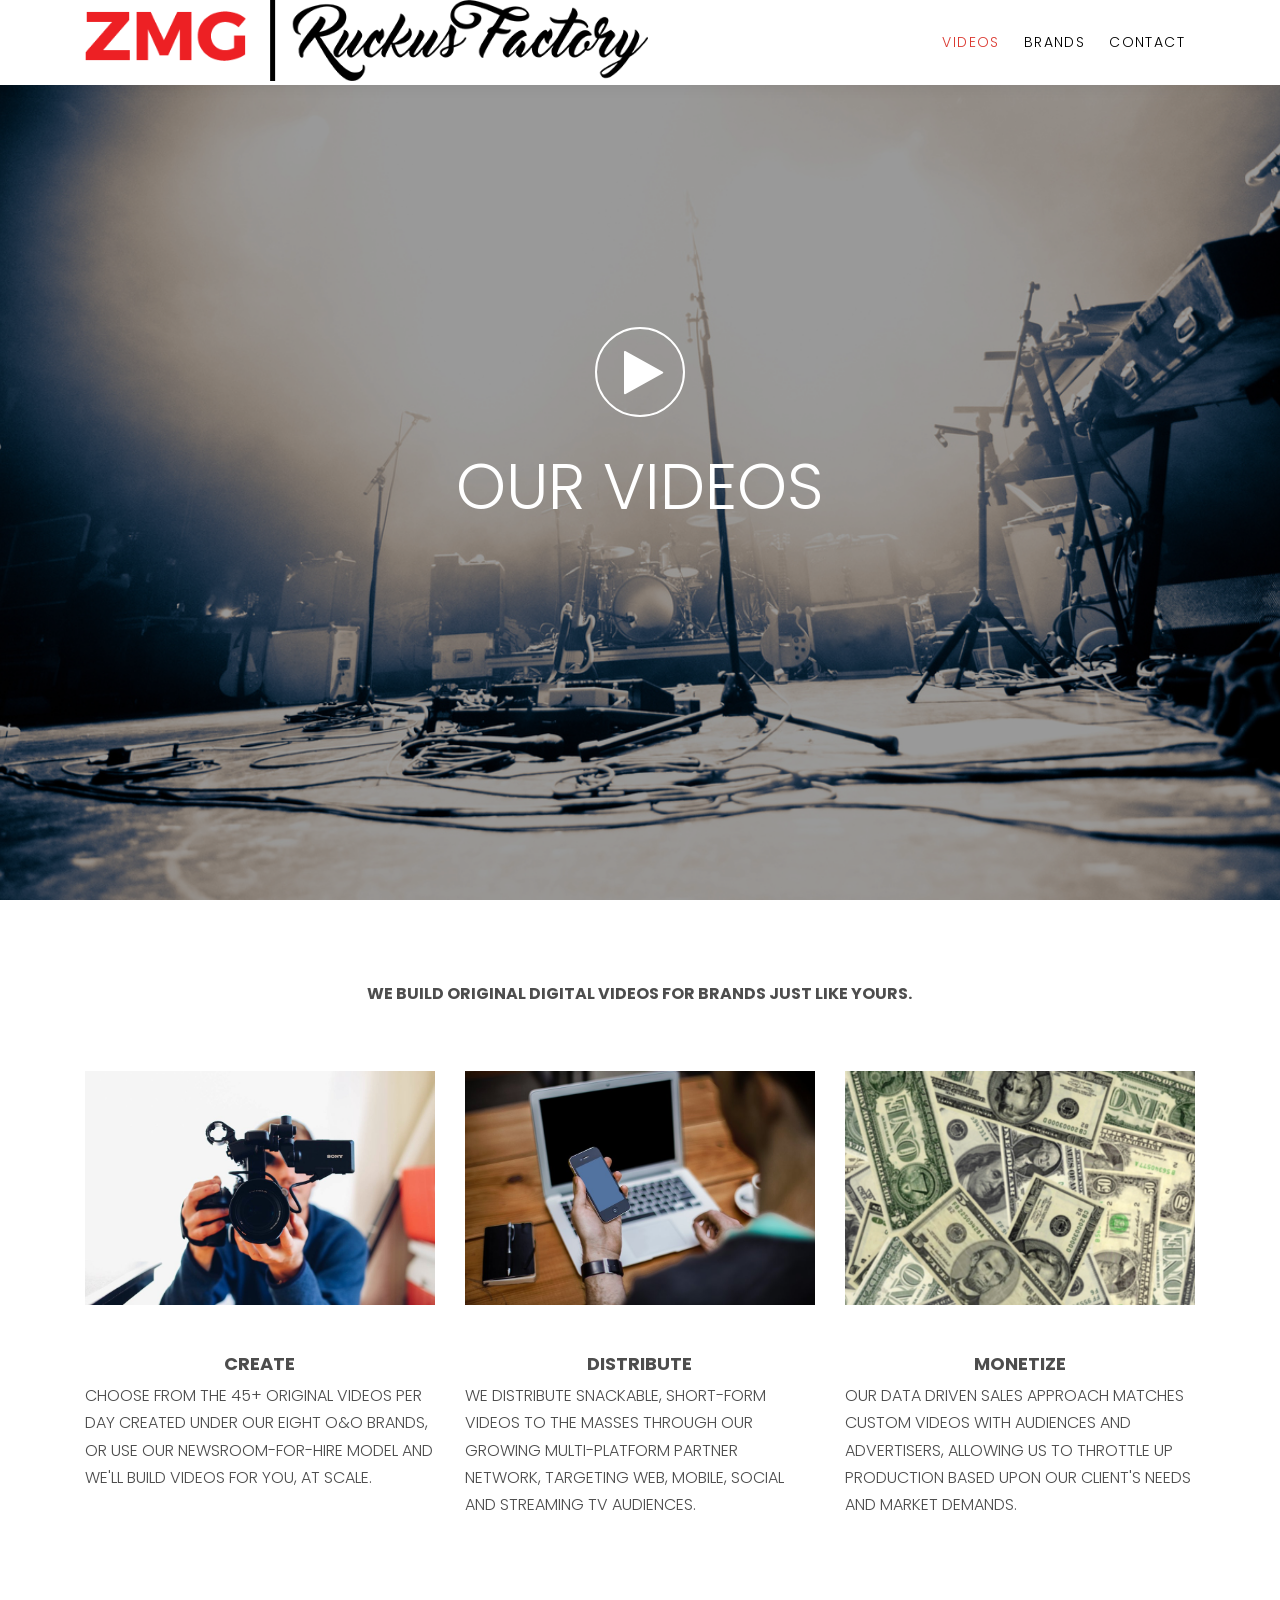
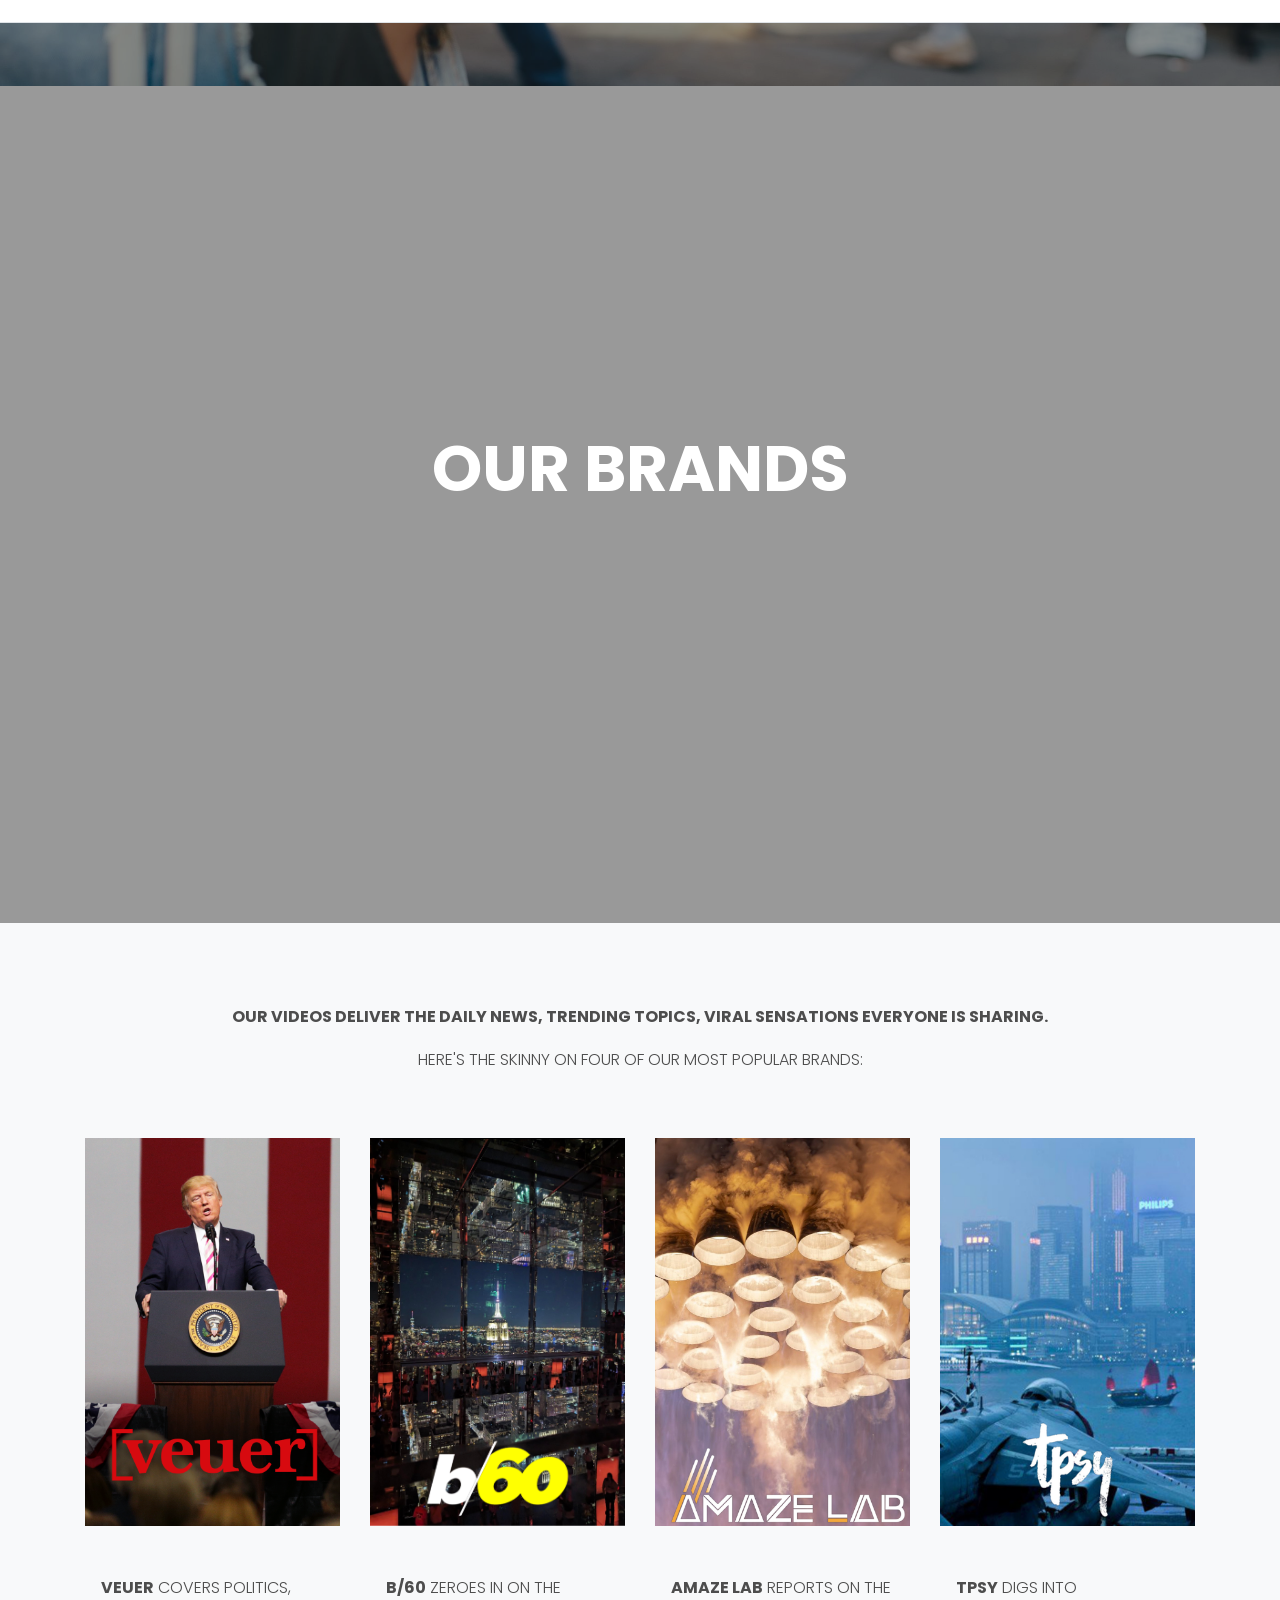
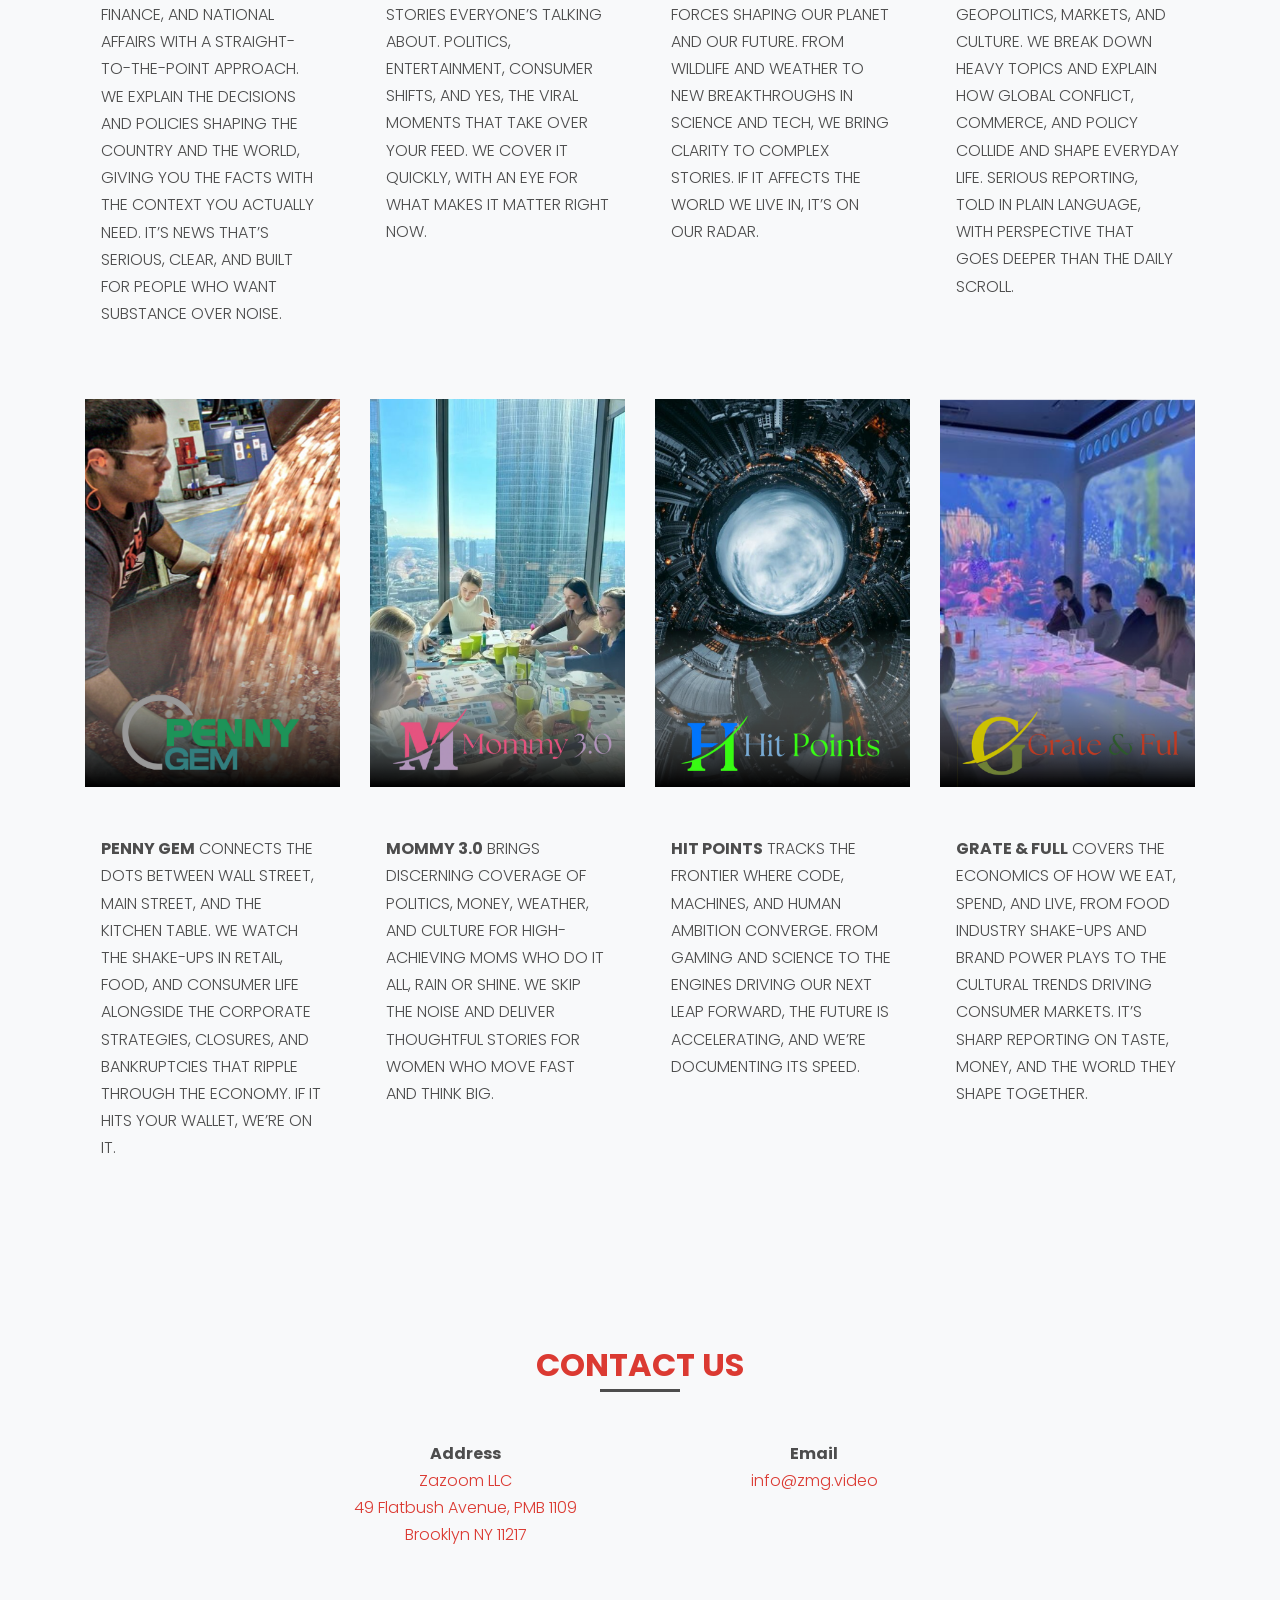
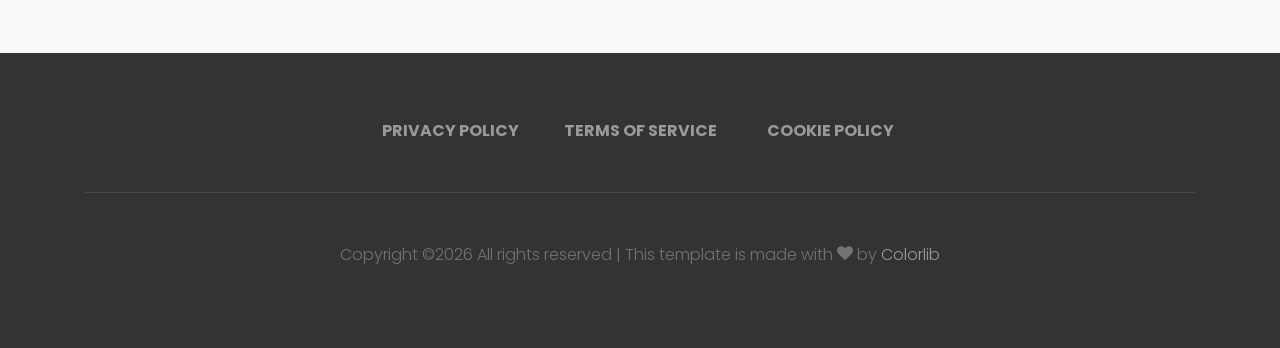
==== commit fee3b0ca: "New brands update" ====
--- a/videos.html
+++ b/videos.html
@@ -183,6 +183,30 @@
               <p class="mb-4 text-uppercase" style="margin-left: 1em; margin-right: 1em"><strong>PENNY GEM</strong> connects the dots between Wall Street, Main Street, and the kitchen table. We watch the shake-ups in retail, food, and consumer life alongside the corporate strategies, closures, and bankruptcies that ripple through the economy. If it hits your wallet, we’re on it.</p>
             </div>
           </div>
+          <div class="col-12 col-md-6 col-lg-3 mb-5 mb-lg-0" data-aos="fade" data-aos-delay="200">
+            <div class="person">
+              <a href="https://mommy.news/" target="_blank">
+                <img src="images/mommy.png" alt="Image" class="img-fluid mb-5" style="height: 388px; object-fit: cover;">
+              </a>
+              <p class="mb-4 text-uppercase" style="margin-left: 1em; margin-right: 1em"><strong>MOMMY 3.0</strong> brings discerning coverage of politics, money, weather, and culture for high-achieving moms who do it all, rain or shine. We skip the noise and deliver thoughtful stories for women who move fast and think big.</p>
+            </div>
+          </div>
+          <div class="col-12 col-md-6 col-lg-3 mb-5 mb-lg-0" data-aos="fade" data-aos-delay="200">
+            <div class="person">
+              <a href="https://hitpoints.news/" target="_blank">
+                <img src="images/hitpoints.png" alt="Image" class="img-fluid mb-5" style="height: 388px; object-fit: cover;">
+              </a>
+              <p class="mb-4 text-uppercase" style="margin-left: 1em; margin-right: 1em"><strong>HIT POINTS</strong> tracks the frontier where code, machines, and human ambition converge. From gaming and science to the engines driving our next leap forward, the future is accelerating, and we’re documenting its speed.</p>
+            </div>
+          </div>
+          <div class="col-12 col-md-6 col-lg-3 mb-5 mb-lg-0" data-aos="fade" data-aos-delay="200">
+            <div class="person">
+              <a href="https://gratefull.news/" target="_blank">
+                <img src="images/gratefull.png" alt="Image" class="img-fluid mb-5" style="height: 388px; object-fit: cover;">
+              </a>
+              <p class="mb-4 text-uppercase" style="margin-left: 1em; margin-right: 1em"><strong>GRATE & FULL</strong> covers the economics of how we eat, spend, and live, from food industry shake-ups and brand power plays to the cultural trends driving consumer markets. It’s sharp reporting on taste, money, and the world they shape together.</p>
+            </div>
+          </div>
         </div>
       </div>
 	  </div>
@@ -195,7 +219,13 @@
         </div>
         <div class="row justify-content-center">
           <div class="col-md-11">
-           
+            <div class="row text-center justify-content-center">
+				<div class="col-md-4">
+              		<p class="mb-0 font-weight-bold">Address</p>
+					<p class="mb-0" style="color: #DB3A32 !important">Zazoom LLC</p>
+              		<p class="mb-0" style="color: #DB3A32 !important">49 Flatbush Avenue, PMB 1109</p>
+					<p class="mb-4" style="color: #DB3A32 !important">Brooklyn NY 11217</p>
+				</div>
 				<div class="col-md-4">
               		<p class="mb-0 font-weight-bold">Email</p>
               		<p class="mb-0"><a href="mailto:info@zmg.video" style="color: #DB3A32 !important">info@zmg.video</a></p>
@@ -254,4 +284,4 @@
   <script src="js/main.js"></script>
     
   </body>
-</html>
+</html>
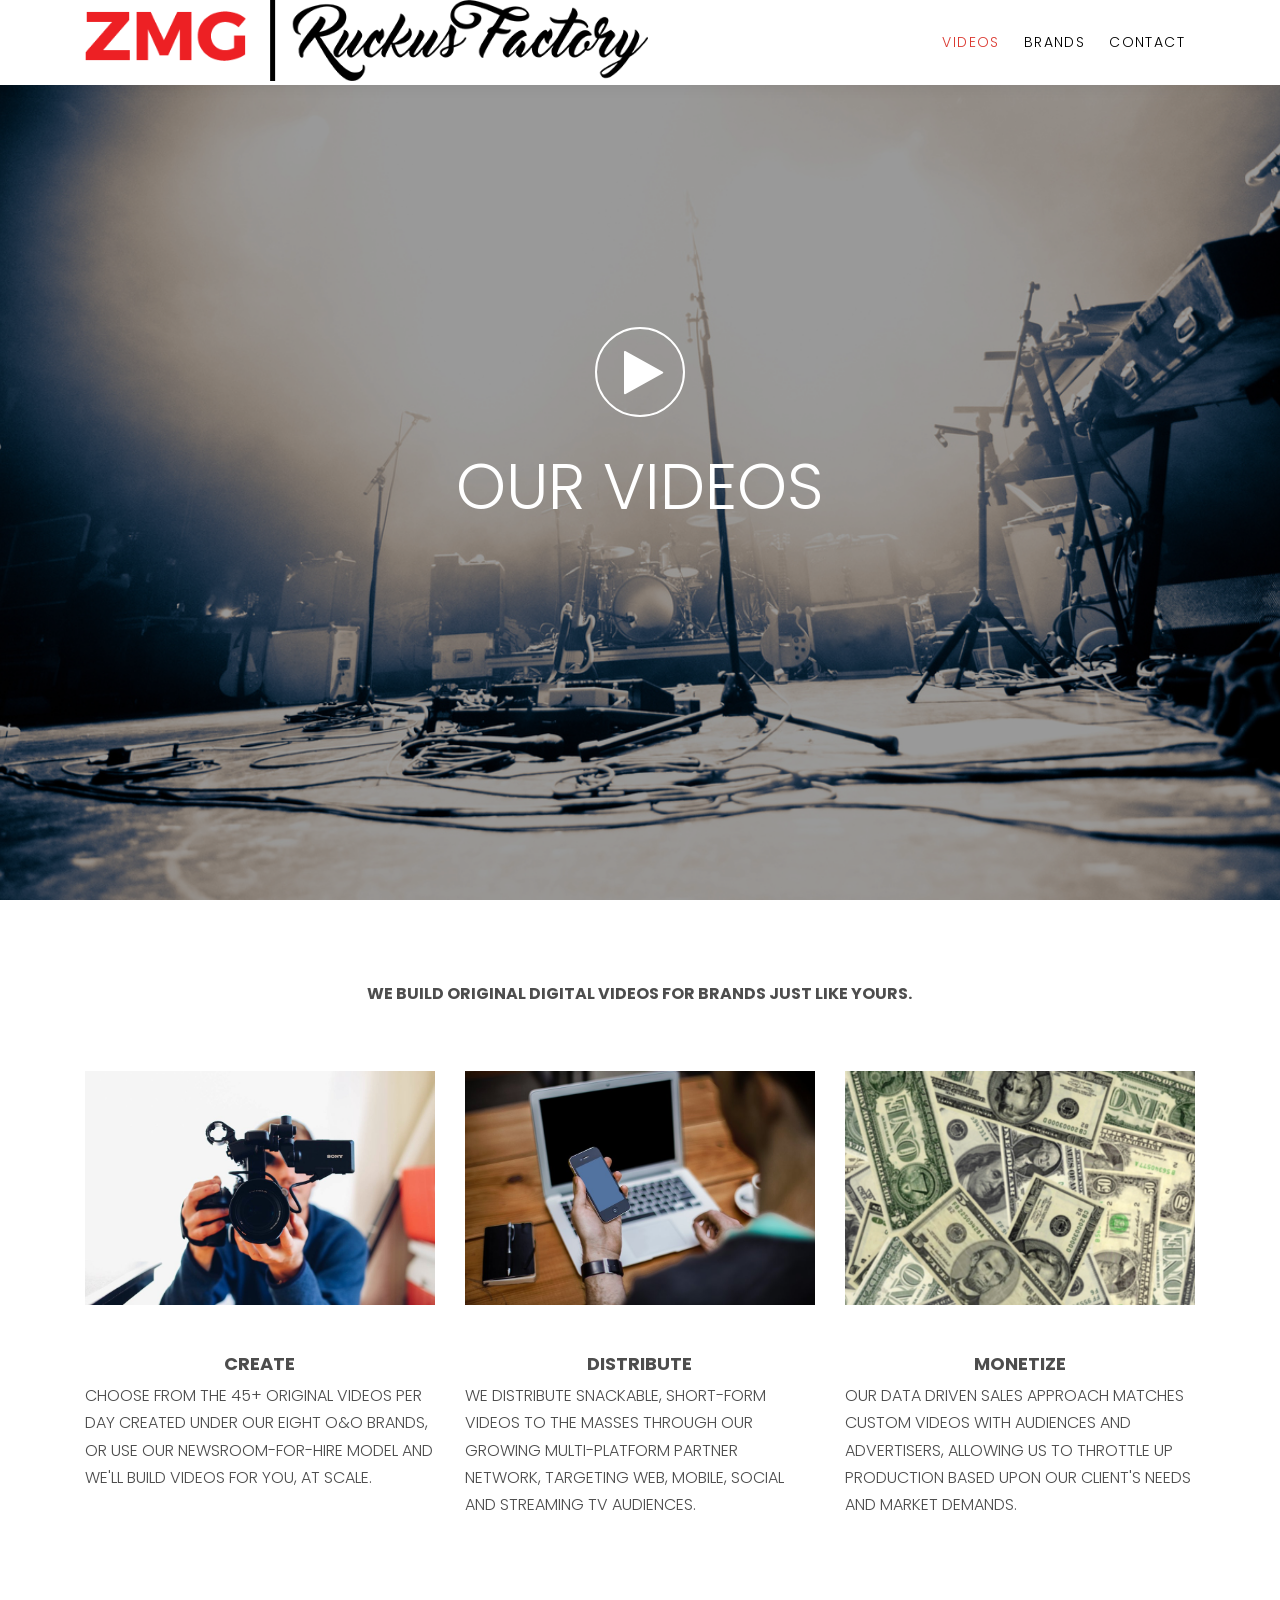
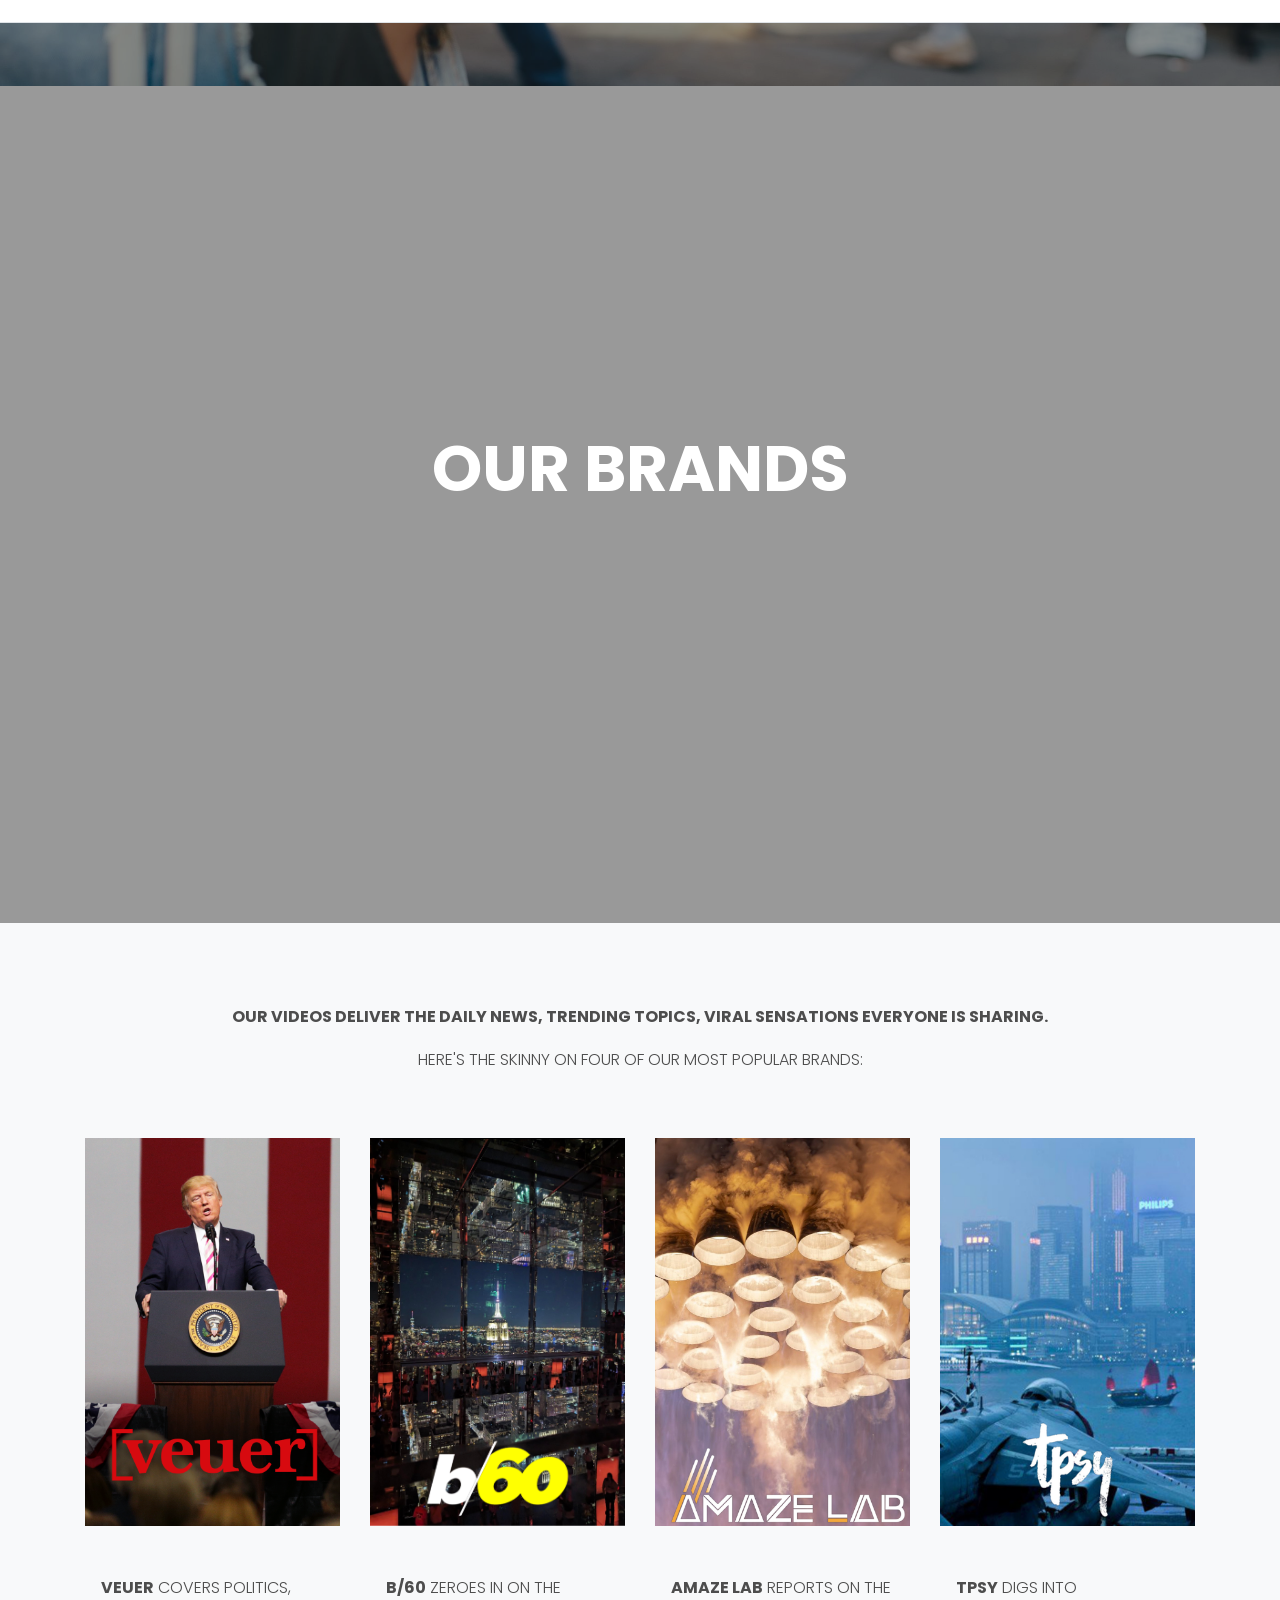
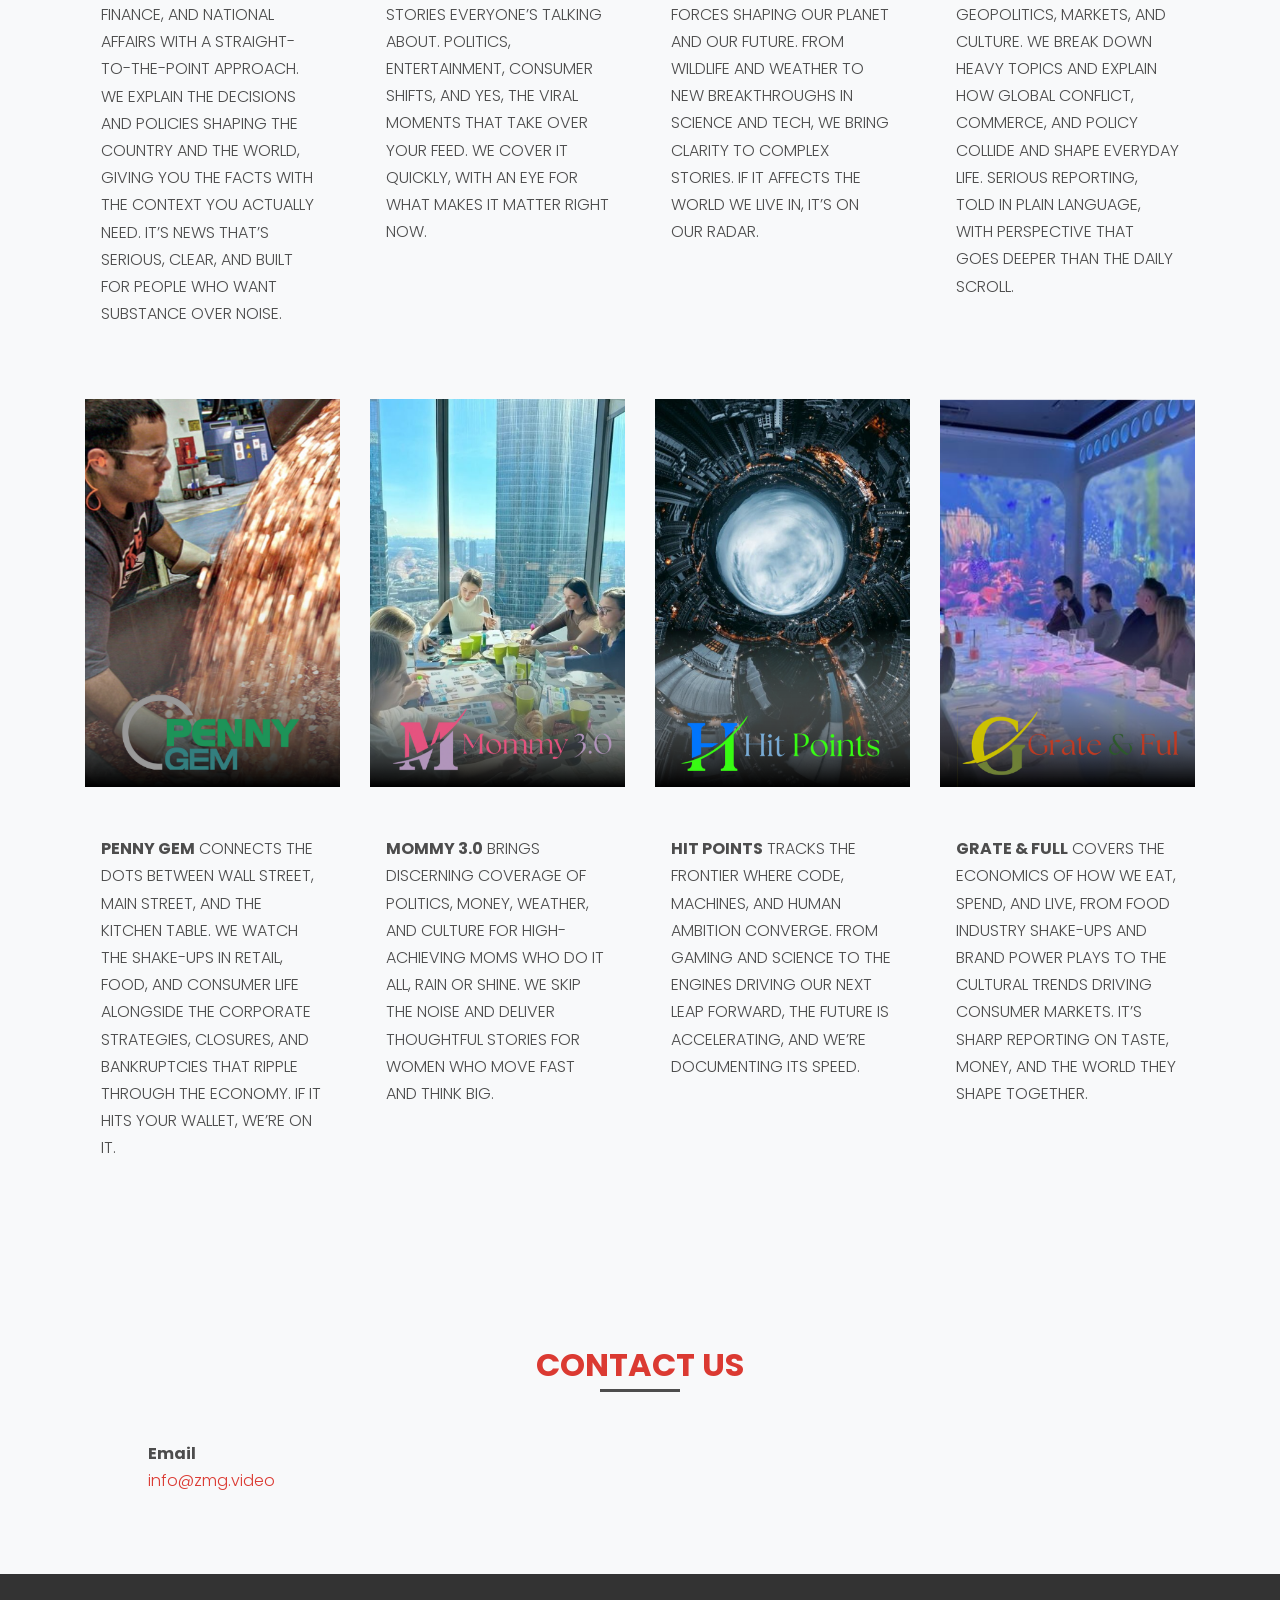
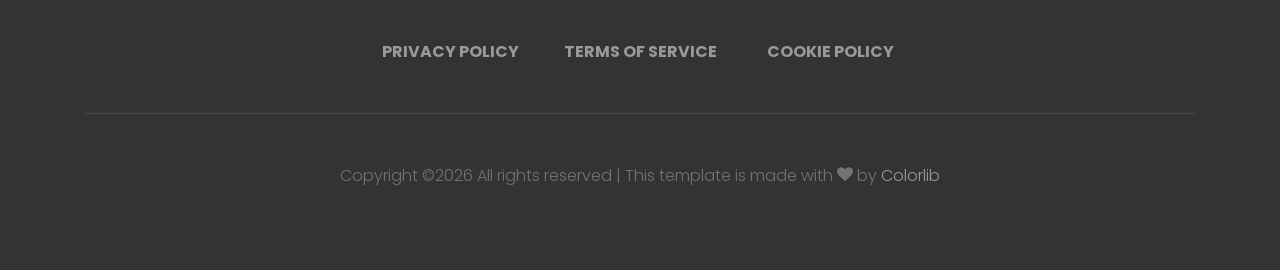
==== commit 3c14a8f2: "Merge pull request #10 from ZMG-Ruckus-Factory/new-brands New brands update" ====
--- a/videos.html
+++ b/videos.html
@@ -219,13 +219,7 @@
         </div>
         <div class="row justify-content-center">
           <div class="col-md-11">
-            <div class="row text-center justify-content-center">
-				<div class="col-md-4">
-              		<p class="mb-0 font-weight-bold">Address</p>
-					<p class="mb-0" style="color: #DB3A32 !important">Zazoom LLC</p>
-              		<p class="mb-0" style="color: #DB3A32 !important">49 Flatbush Avenue, PMB 1109</p>
-					<p class="mb-4" style="color: #DB3A32 !important">Brooklyn NY 11217</p>
-				</div>
+           
 				<div class="col-md-4">
               		<p class="mb-0 font-weight-bold">Email</p>
               		<p class="mb-0"><a href="mailto:info@zmg.video" style="color: #DB3A32 !important">info@zmg.video</a></p>
@@ -284,4 +278,4 @@
   <script src="js/main.js"></script>
     
   </body>
-</html>+</html>
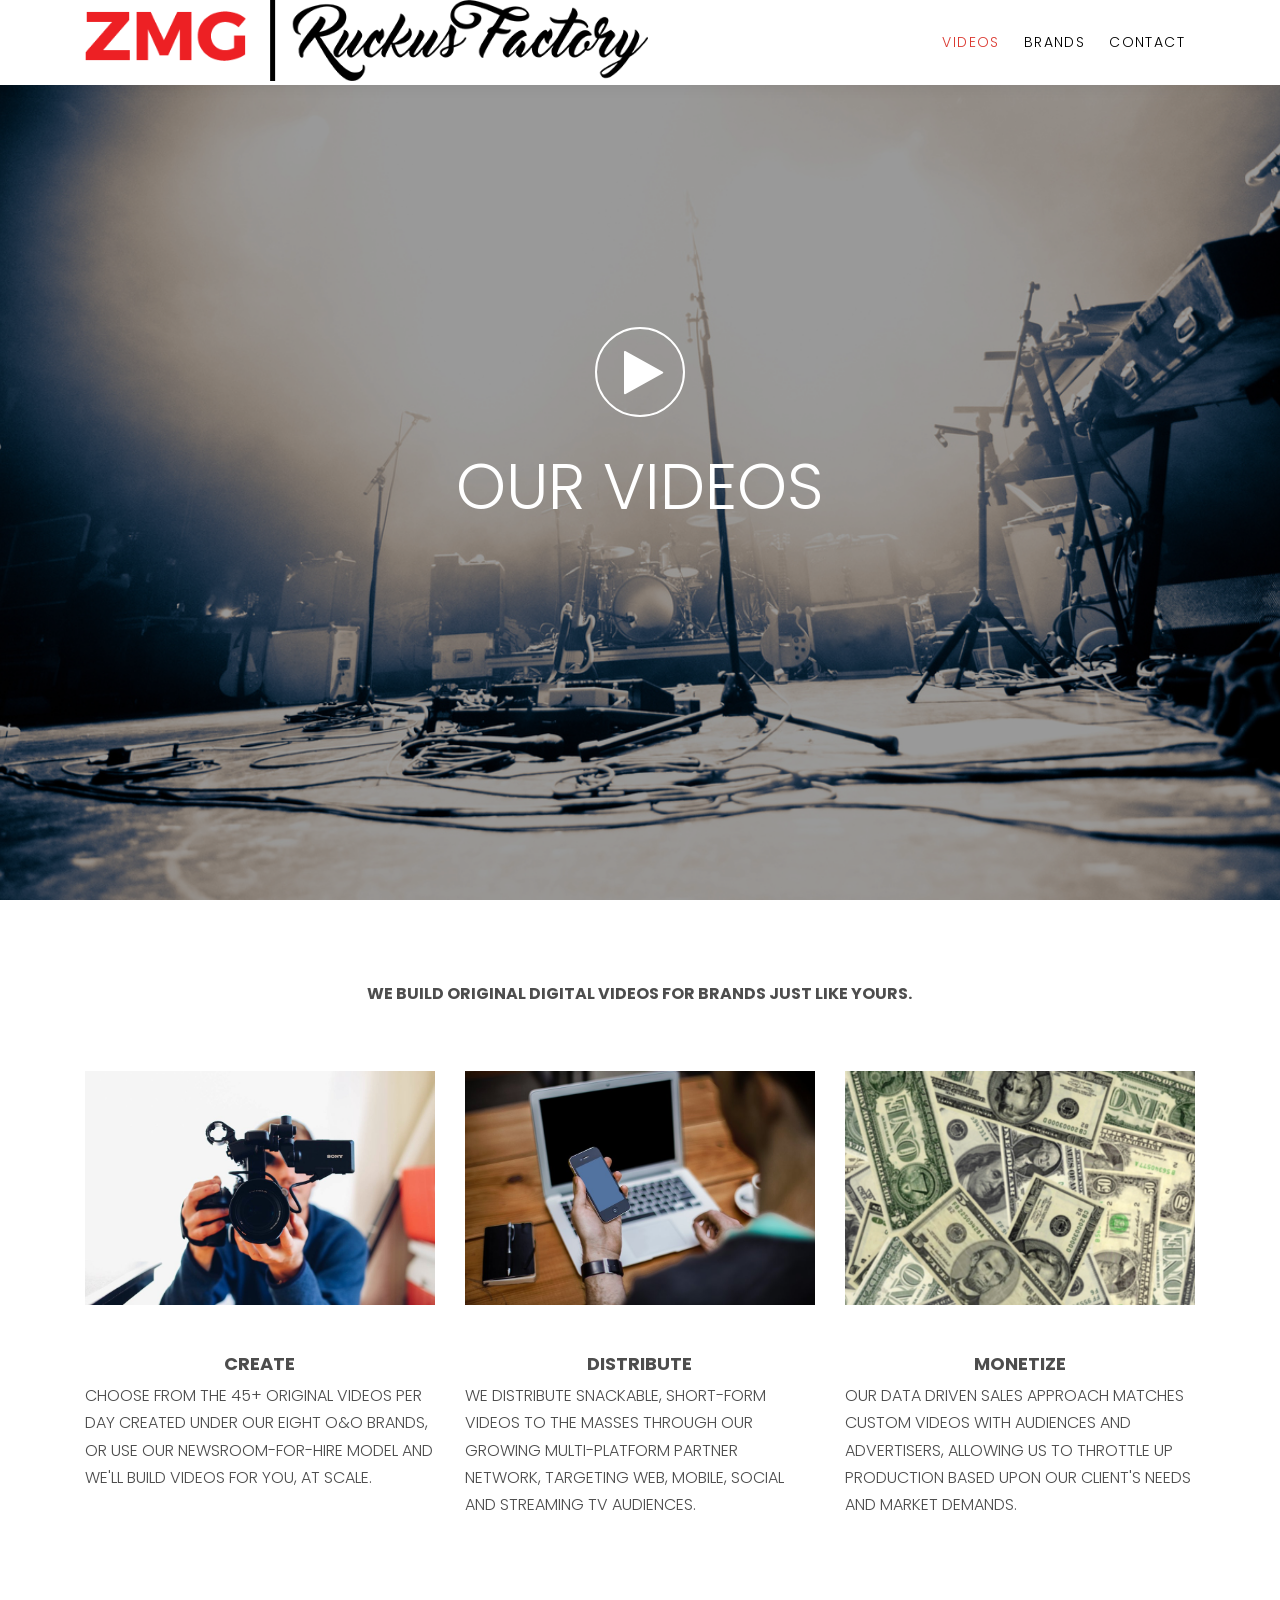
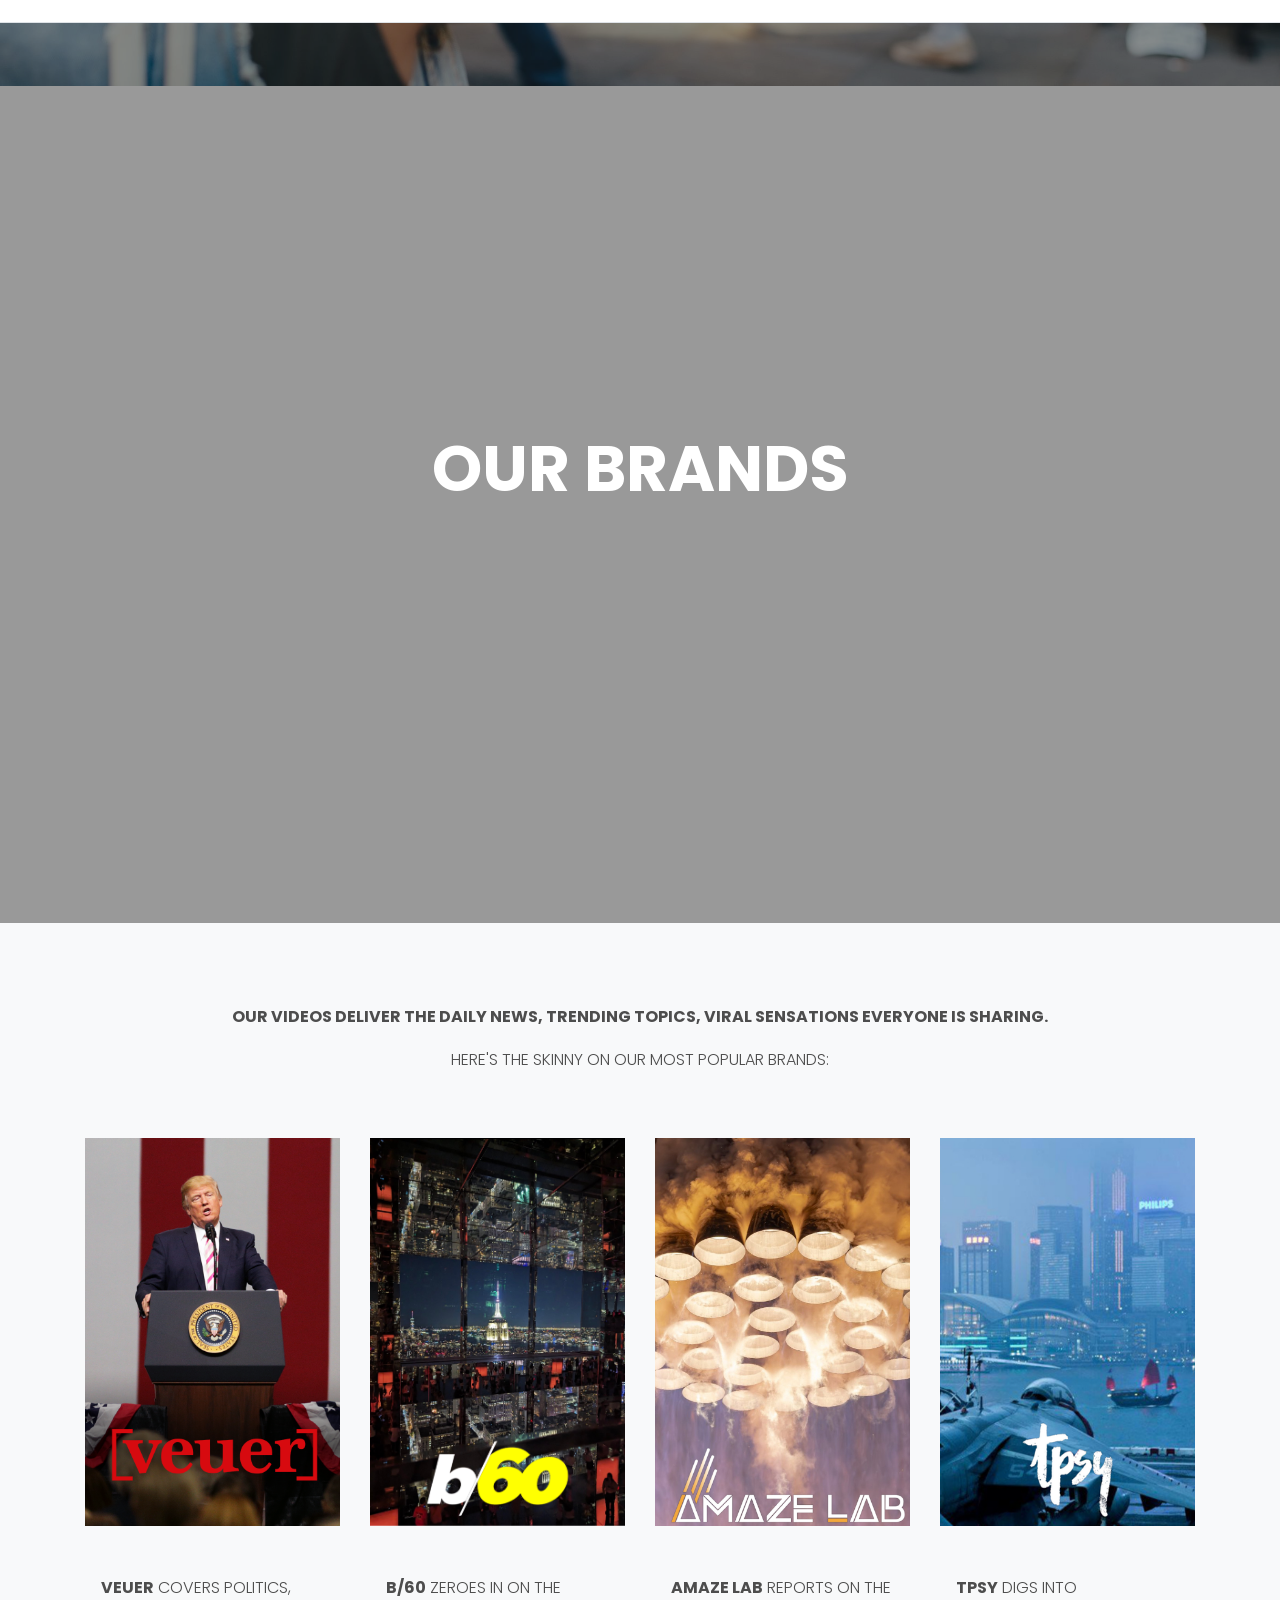
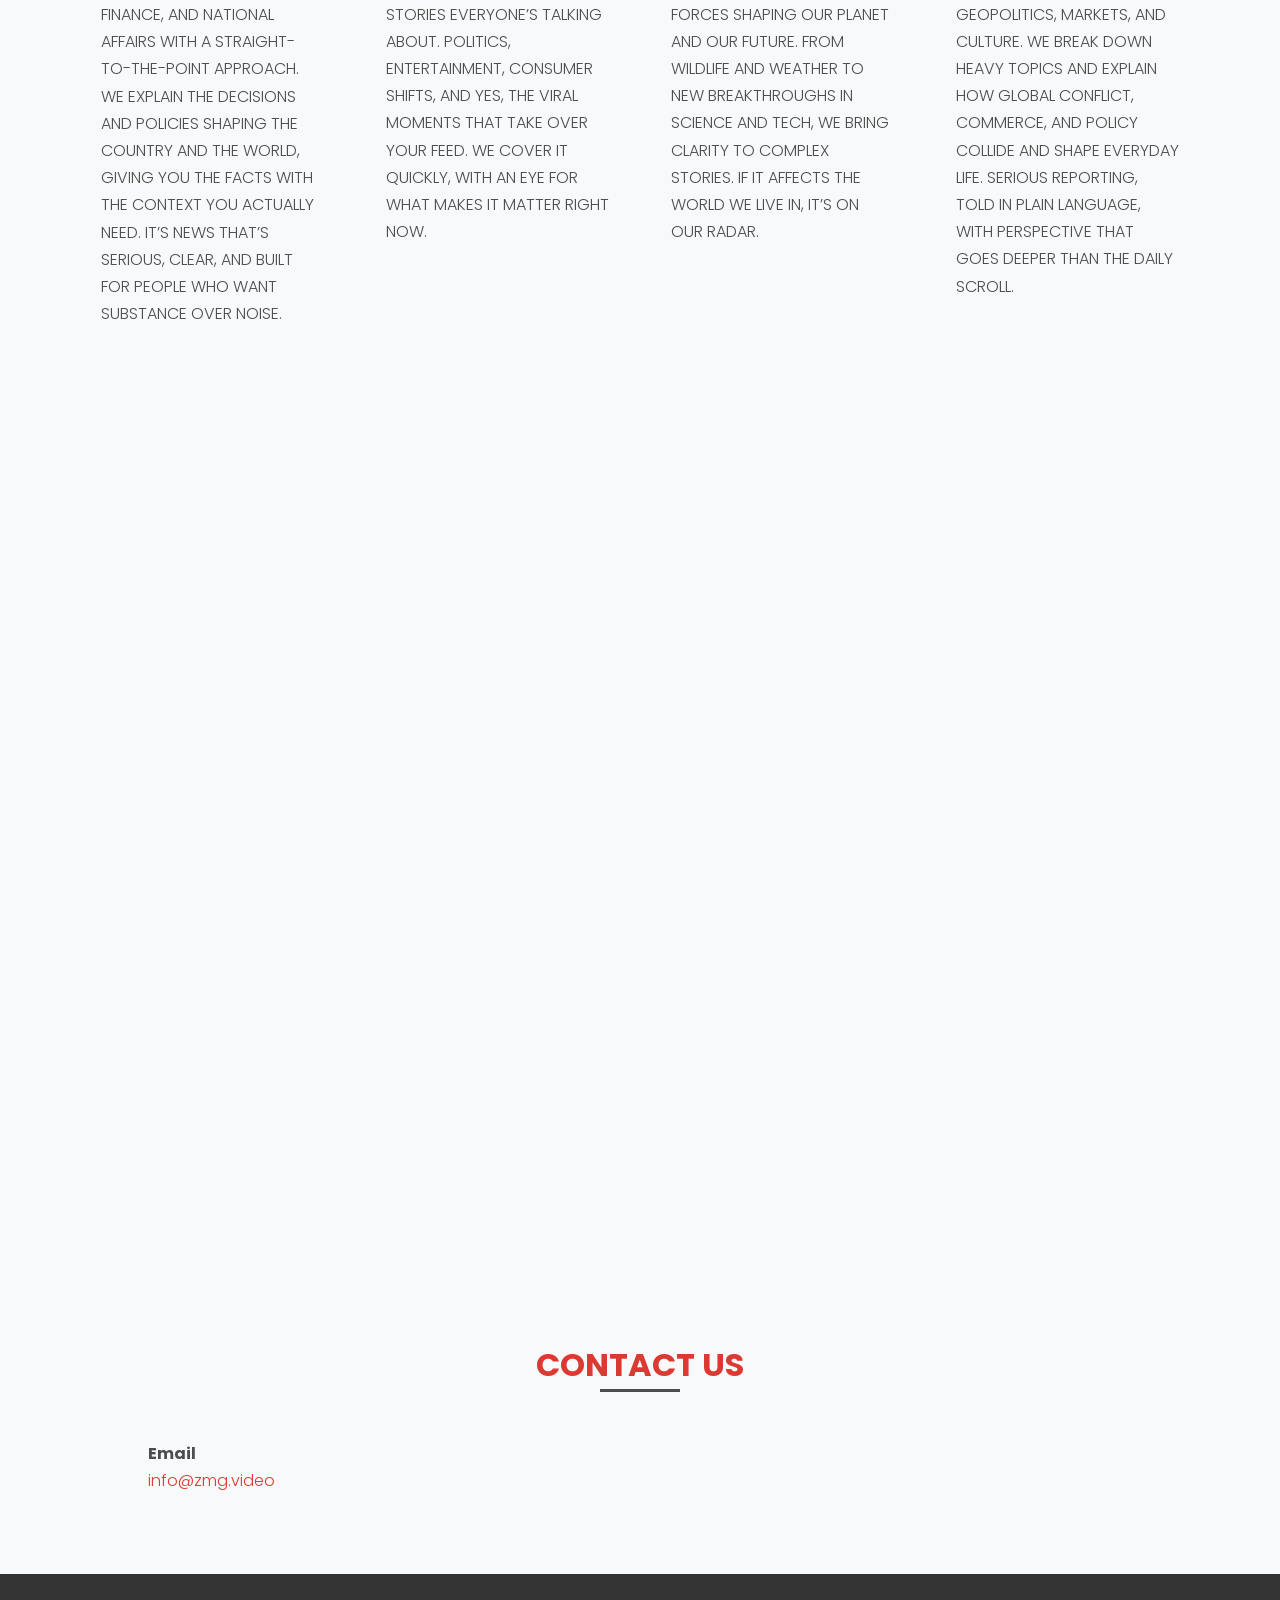
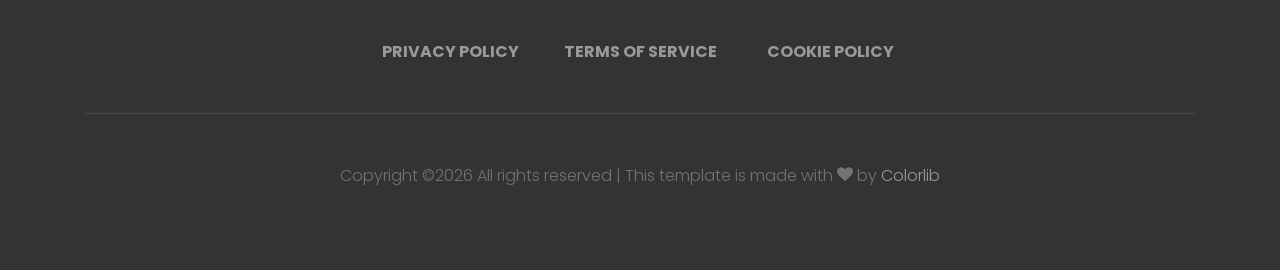
==== commit 1e62ba91: "Update text for popular brands section" ====
--- a/videos.html
+++ b/videos.html
@@ -137,7 +137,7 @@
         <div class="row justify-content-center mb-5">
           <div class="col-md-9 text-center">
 			  <p class="text-uppercase"><strong>Our videos deliver the daily news, trending topics, viral sensations everyone is sharing.</strong></p>
-			  <p class="text-uppercase">Here's the skinny on four of our most popular brands: </p>
+			  <p class="text-uppercase">Here's the skinny on our most popular brands: </p>
           </div>
         </div>
         <div class="row">
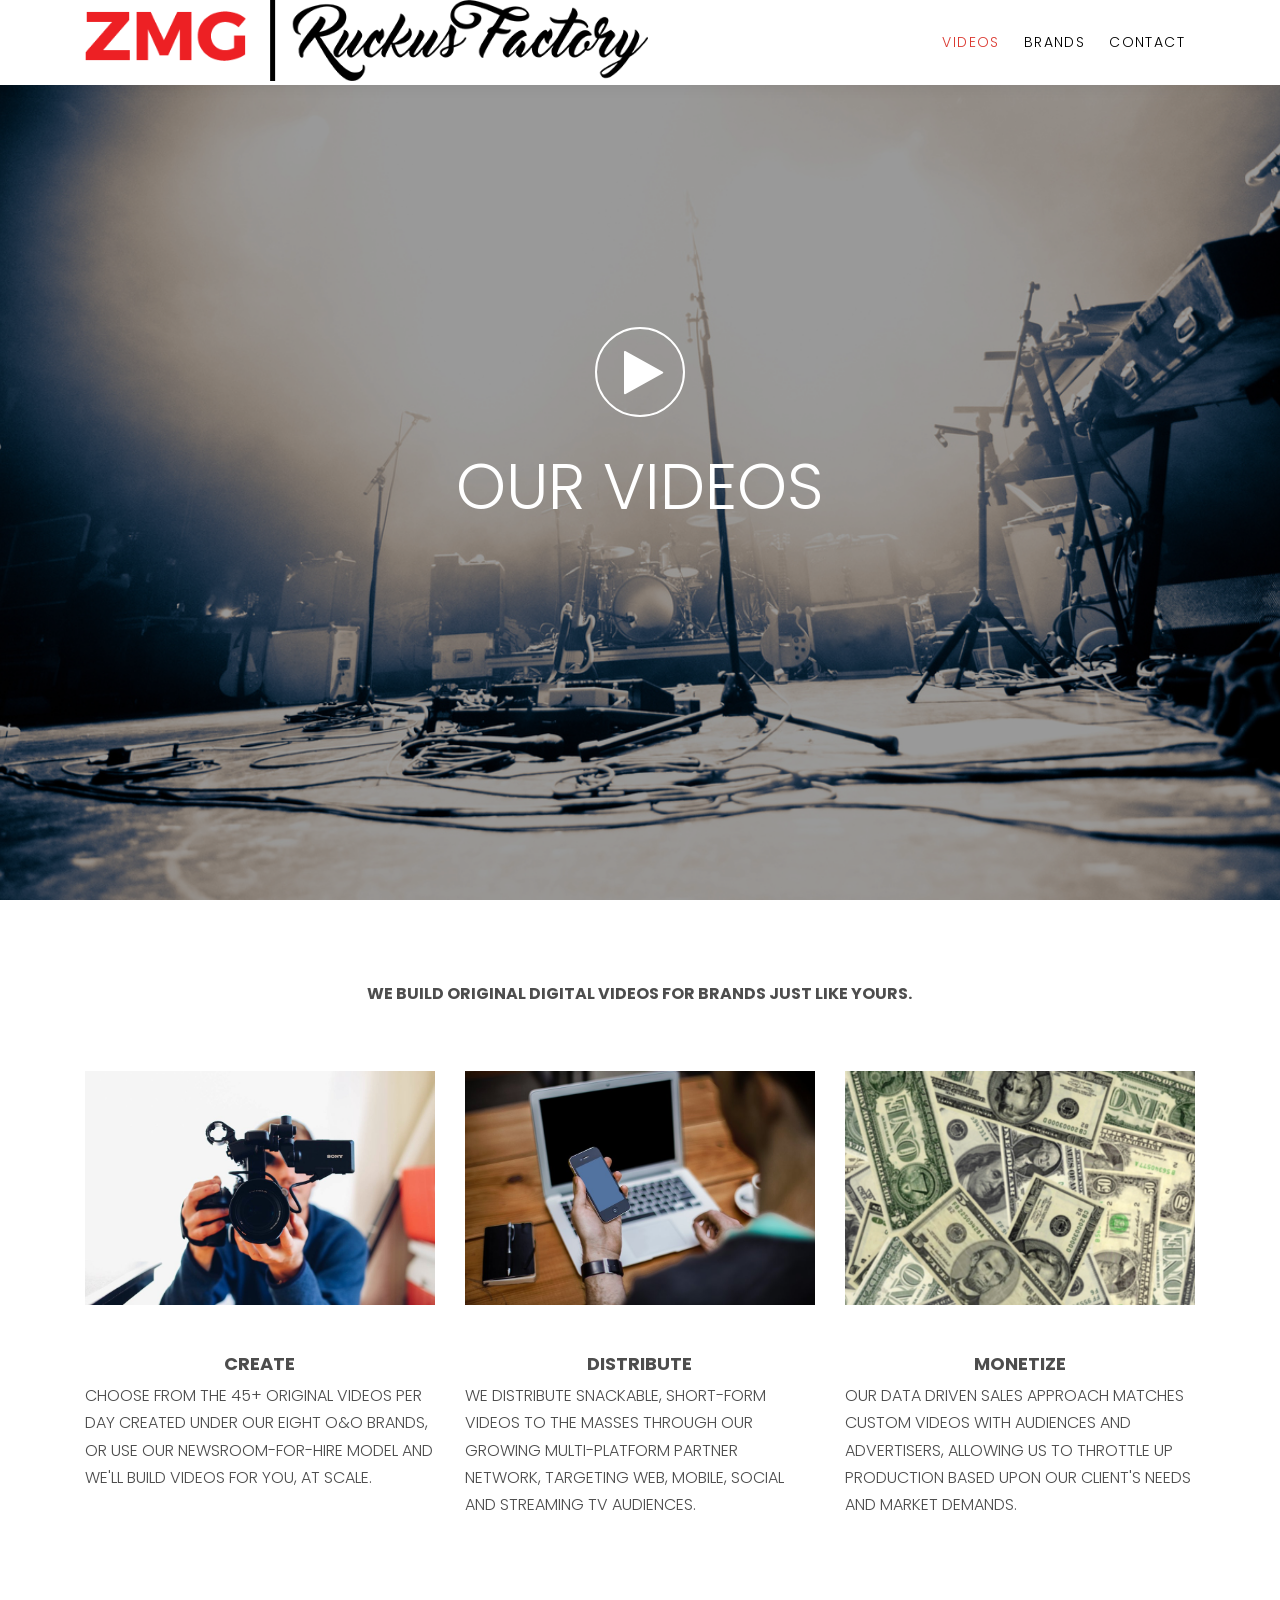
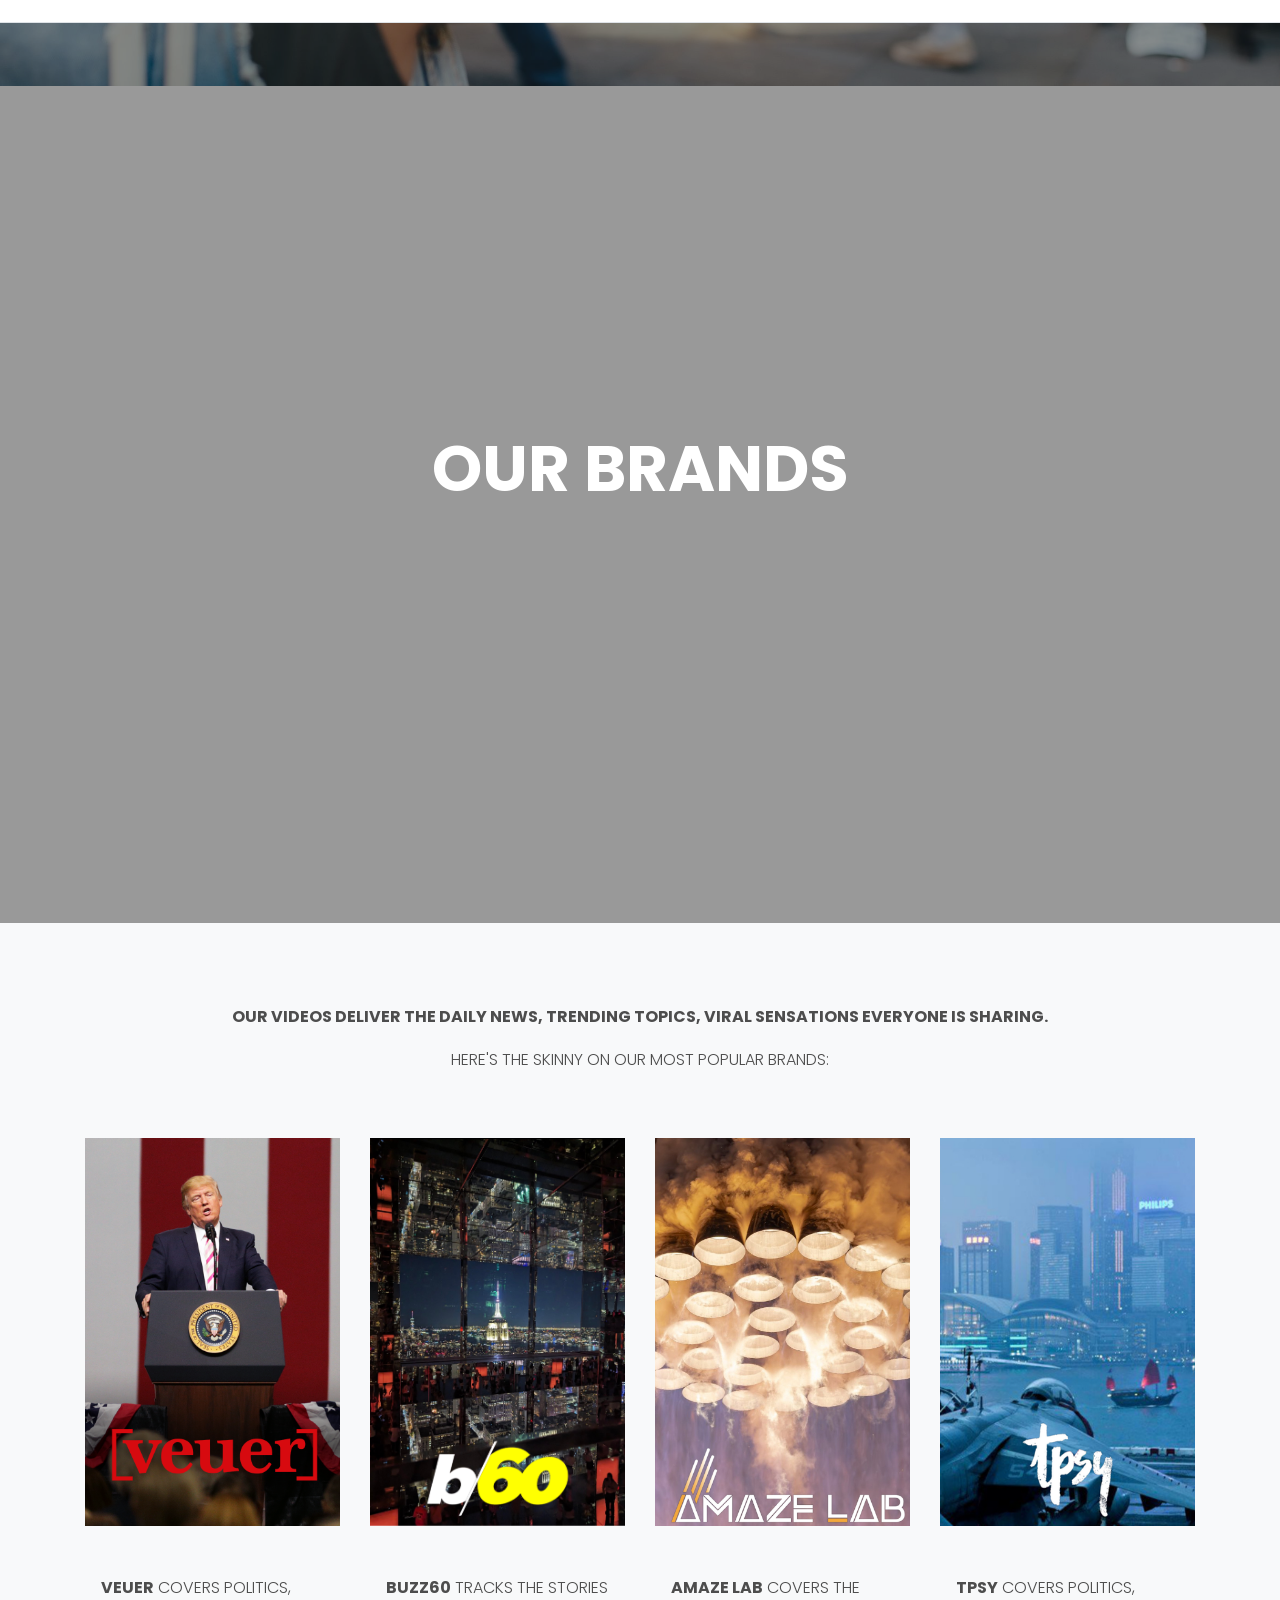
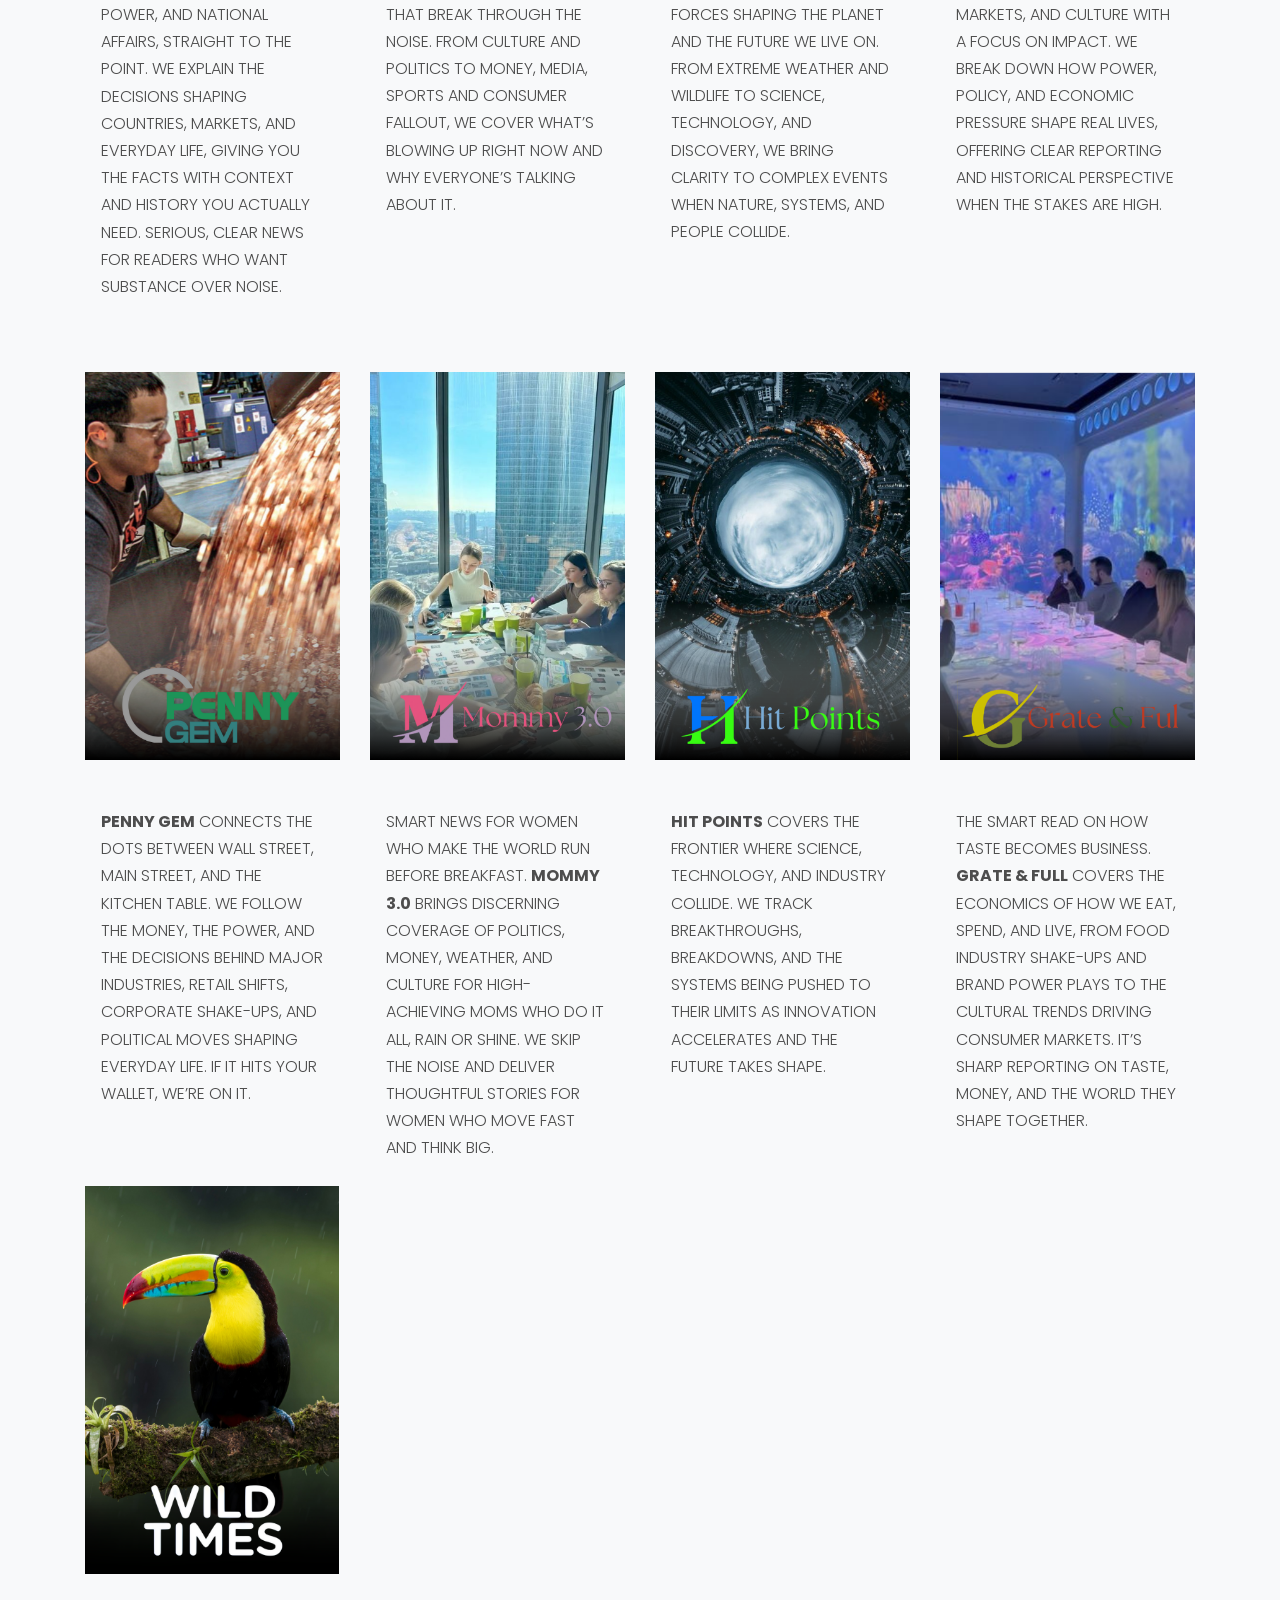
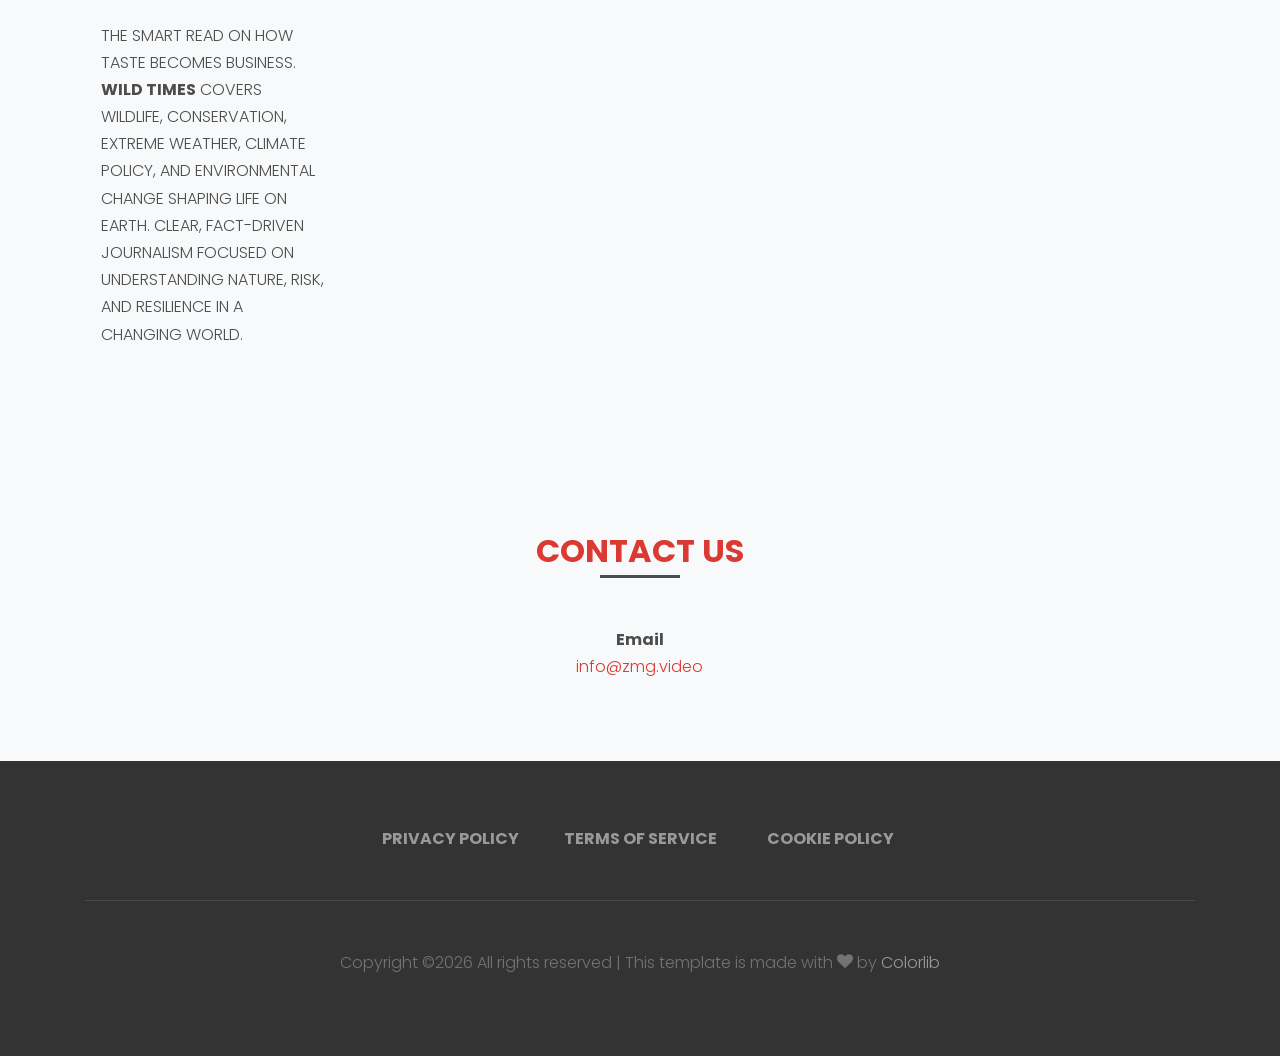
==== commit b2d964d1: "Updates on sites" ====
--- a/videos.html
+++ b/videos.html
@@ -146,7 +146,7 @@
               <a href="https://veuer.news/" target="_blank">
                 <img src="images/Veuer.png" alt="Image" class="img-fluid mb-5">
               </a>
-              <p class="mb-4 text-uppercase" style="margin-left: 1em; margin-right: 1em"><strong>Veuer</strong> covers politics, finance, and national affairs with a straight-to-the-point approach. We explain the decisions and policies shaping the country and the world, giving you the facts with the context you actually need. It’s news that’s serious, clear, and built for people who want substance over noise.</p>
+              <p class="mb-4 text-uppercase" style="margin-left: 1em; margin-right: 1em"><strong>Veuer</strong> covers politics, power, and national affairs, straight to the point. We explain the decisions shaping countries, markets, and everyday life, giving you the facts with context and history you actually need. Serious, clear news for readers who want substance over noise.</p>
             </div>
           </div>
 			    <div class="col-md-6 col-lg-3 mb-5 mb-lg-0" data-aos="fade" data-aos-delay="100">
@@ -154,7 +154,7 @@
               <a href="https://buzz60.news/" target="_blank">
                 <img src="images/buzz60.png" alt="Image" class="img-fluid mb-5" style="height: 388px; object-fit: cover;">
               </a>
-              <p class="mb-4 text-uppercase" style="margin-left: 1em; margin-right: 1em"><strong>B/60</strong> zeroes in on the stories everyone’s talking about. Politics, entertainment, consumer shifts, and yes, the viral moments that take over your feed. We cover it quickly, with an eye for what makes it matter right now.</p>
+              <p class="mb-4 text-uppercase" style="margin-left: 1em; margin-right: 1em"><strong>Buzz60</strong> tracks the stories that break through the noise. From culture and politics to money, media, sports and consumer fallout, we cover what’s blowing up right now and why everyone’s talking about it.</p>
             </div>
           </div>
           <div class="col-md-6 col-lg-3 mb-5 mb-lg-0" data-aos="fade" data-aos-delay="200">
@@ -162,7 +162,7 @@
               <a href="https://amazelab.news/" target="_blank">
                 <img src="images/AmazeLab.png" alt="Image" class="img-fluid mb-5" style="height: 388px; object-fit: cover;">
               </a>
-              <p class="mb-4 text-uppercase" style="margin-left: 1em; margin-right: 1em"><strong>AMAZE LAB</strong> reports on the forces shaping our planet and our future. From wildlife and weather to new breakthroughs in science and tech, we bring clarity to complex stories. If it affects the world we live in, it’s on our radar.</p>
+              <p class="mb-4 text-uppercase" style="margin-left: 1em; margin-right: 1em"><strong>AMAZE LAB</strong> covers the forces shaping the planet and the future we live on. From extreme weather and wildlife to science, technology, and discovery, we bring clarity to complex events when nature, systems, and people collide.</p>
             </div>
           </div>
           <div class="col-md-6 col-lg-3 mb-5 mb-lg-0" data-aos="fade" data-aos-delay="300">
@@ -170,7 +170,7 @@
               <a href="https://tpsy.news/" target="_blank">
                 <img src="images/Tpsy.png" alt="Image" class="img-fluid mb-5" style="height: 388px;">
               </a>
-              <p class="mb-4 text-uppercase" style="margin-left: 1em; margin-right: 1em"><strong>TPSY</strong> digs into geopolitics, markets, and culture. We break down heavy topics and explain how global conflict, commerce, and policy collide and shape everyday life. Serious reporting, told in plain language, with perspective that goes deeper than the daily scroll.</p>
+              <p class="mb-4 text-uppercase" style="margin-left: 1em; margin-right: 1em"><strong>TPSY</strong> covers politics, markets, and culture with a focus on impact. We break down how power, policy, and economic pressure shape real lives, offering clear reporting and historical perspective when the stakes are high.</p>
             </div>
           </div>
         </div>
@@ -180,7 +180,7 @@
               <a href="https://pennygem.news/" target="_blank">
                 <img src="images/pennygem.png" alt="Image" class="img-fluid mb-5" style="height: 388px; object-fit: cover;">
               </a>
-              <p class="mb-4 text-uppercase" style="margin-left: 1em; margin-right: 1em"><strong>PENNY GEM</strong> connects the dots between Wall Street, Main Street, and the kitchen table. We watch the shake-ups in retail, food, and consumer life alongside the corporate strategies, closures, and bankruptcies that ripple through the economy. If it hits your wallet, we’re on it.</p>
+              <p class="mb-4 text-uppercase" style="margin-left: 1em; margin-right: 1em"><strong>PENNY GEM</strong> connects the dots between Wall Street, Main Street, and the kitchen table. We follow the money, the power, and the decisions behind major industries, retail shifts, corporate shake-ups, and political moves shaping everyday life. If it hits your wallet, we’re on it.</p>
             </div>
           </div>
           <div class="col-12 col-md-6 col-lg-3 mb-5 mb-lg-0" data-aos="fade" data-aos-delay="200">
@@ -188,7 +188,7 @@
               <a href="https://mommy.news/" target="_blank">
                 <img src="images/mommy.png" alt="Image" class="img-fluid mb-5" style="height: 388px; object-fit: cover;">
               </a>
-              <p class="mb-4 text-uppercase" style="margin-left: 1em; margin-right: 1em"><strong>MOMMY 3.0</strong> brings discerning coverage of politics, money, weather, and culture for high-achieving moms who do it all, rain or shine. We skip the noise and deliver thoughtful stories for women who move fast and think big.</p>
+              <p class="mb-4 text-uppercase" style="margin-left: 1em; margin-right: 1em">Smart news for women who make the world run before breakfast. <strong>MOMMY 3.0</strong> brings discerning coverage of politics, money, weather, and culture for high-achieving moms who do it all, rain or shine. We skip the noise and deliver thoughtful stories for women who move fast and think big.</p>
             </div>
           </div>
           <div class="col-12 col-md-6 col-lg-3 mb-5 mb-lg-0" data-aos="fade" data-aos-delay="200">
@@ -196,7 +196,7 @@
               <a href="https://hitpoints.news/" target="_blank">
                 <img src="images/hitpoints.png" alt="Image" class="img-fluid mb-5" style="height: 388px; object-fit: cover;">
               </a>
-              <p class="mb-4 text-uppercase" style="margin-left: 1em; margin-right: 1em"><strong>HIT POINTS</strong> tracks the frontier where code, machines, and human ambition converge. From gaming and science to the engines driving our next leap forward, the future is accelerating, and we’re documenting its speed.</p>
+              <p class="mb-4 text-uppercase" style="margin-left: 1em; margin-right: 1em"><strong>HIT POINTS</strong> covers the frontier where science, technology, and industry collide. We track breakthroughs, breakdowns, and the systems being pushed to their limits as innovation accelerates and the future takes shape.</p>
             </div>
           </div>
           <div class="col-12 col-md-6 col-lg-3 mb-5 mb-lg-0" data-aos="fade" data-aos-delay="200">
@@ -204,7 +204,15 @@
               <a href="https://gratefull.news/" target="_blank">
                 <img src="images/gratefull.png" alt="Image" class="img-fluid mb-5" style="height: 388px; object-fit: cover;">
               </a>
-              <p class="mb-4 text-uppercase" style="margin-left: 1em; margin-right: 1em"><strong>GRATE & FULL</strong> covers the economics of how we eat, spend, and live, from food industry shake-ups and brand power plays to the cultural trends driving consumer markets. It’s sharp reporting on taste, money, and the world they shape together.</p>
+              <p class="mb-4 text-uppercase" style="margin-left: 1em; margin-right: 1em">The smart read on how taste becomes business. <strong>GRATE & FULL</strong> covers the economics of how we eat, spend, and live, from food industry shake-ups and brand power plays to the cultural trends driving consumer markets. It’s sharp reporting on taste, money, and the world they shape together.</p>
+            </div>
+          </div>
+          <div class="col-12 col-md-6 col-lg-3 mb-5 mb-lg-0" data-aos="fade" data-aos-delay="200">
+            <div class="person">
+              <a href="https://wildtimes.news/" target="_blank">
+                <img src="images/wildtimes.png" alt="Image" class="img-fluid mb-5" style="height: 388px; object-fit: cover;">
+              </a>
+              <p class="mb-4 text-uppercase" style="margin-left: 1em; margin-right: 1em">The smart read on how taste becomes business. <strong>WILD TIMES</strong> covers wildlife, conservation, extreme weather, climate policy, and environmental change shaping life on Earth. Clear, fact-driven journalism focused on understanding nature, risk, and resilience in a changing world.</p>
             </div>
           </div>
         </div>
@@ -219,7 +227,8 @@
         </div>
         <div class="row justify-content-center">
           <div class="col-md-11">
-           
+            <div class="row text-center justify-content-center">
+				
 				<div class="col-md-4">
               		<p class="mb-0 font-weight-bold">Email</p>
               		<p class="mb-0"><a href="mailto:info@zmg.video" style="color: #DB3A32 !important">info@zmg.video</a></p>
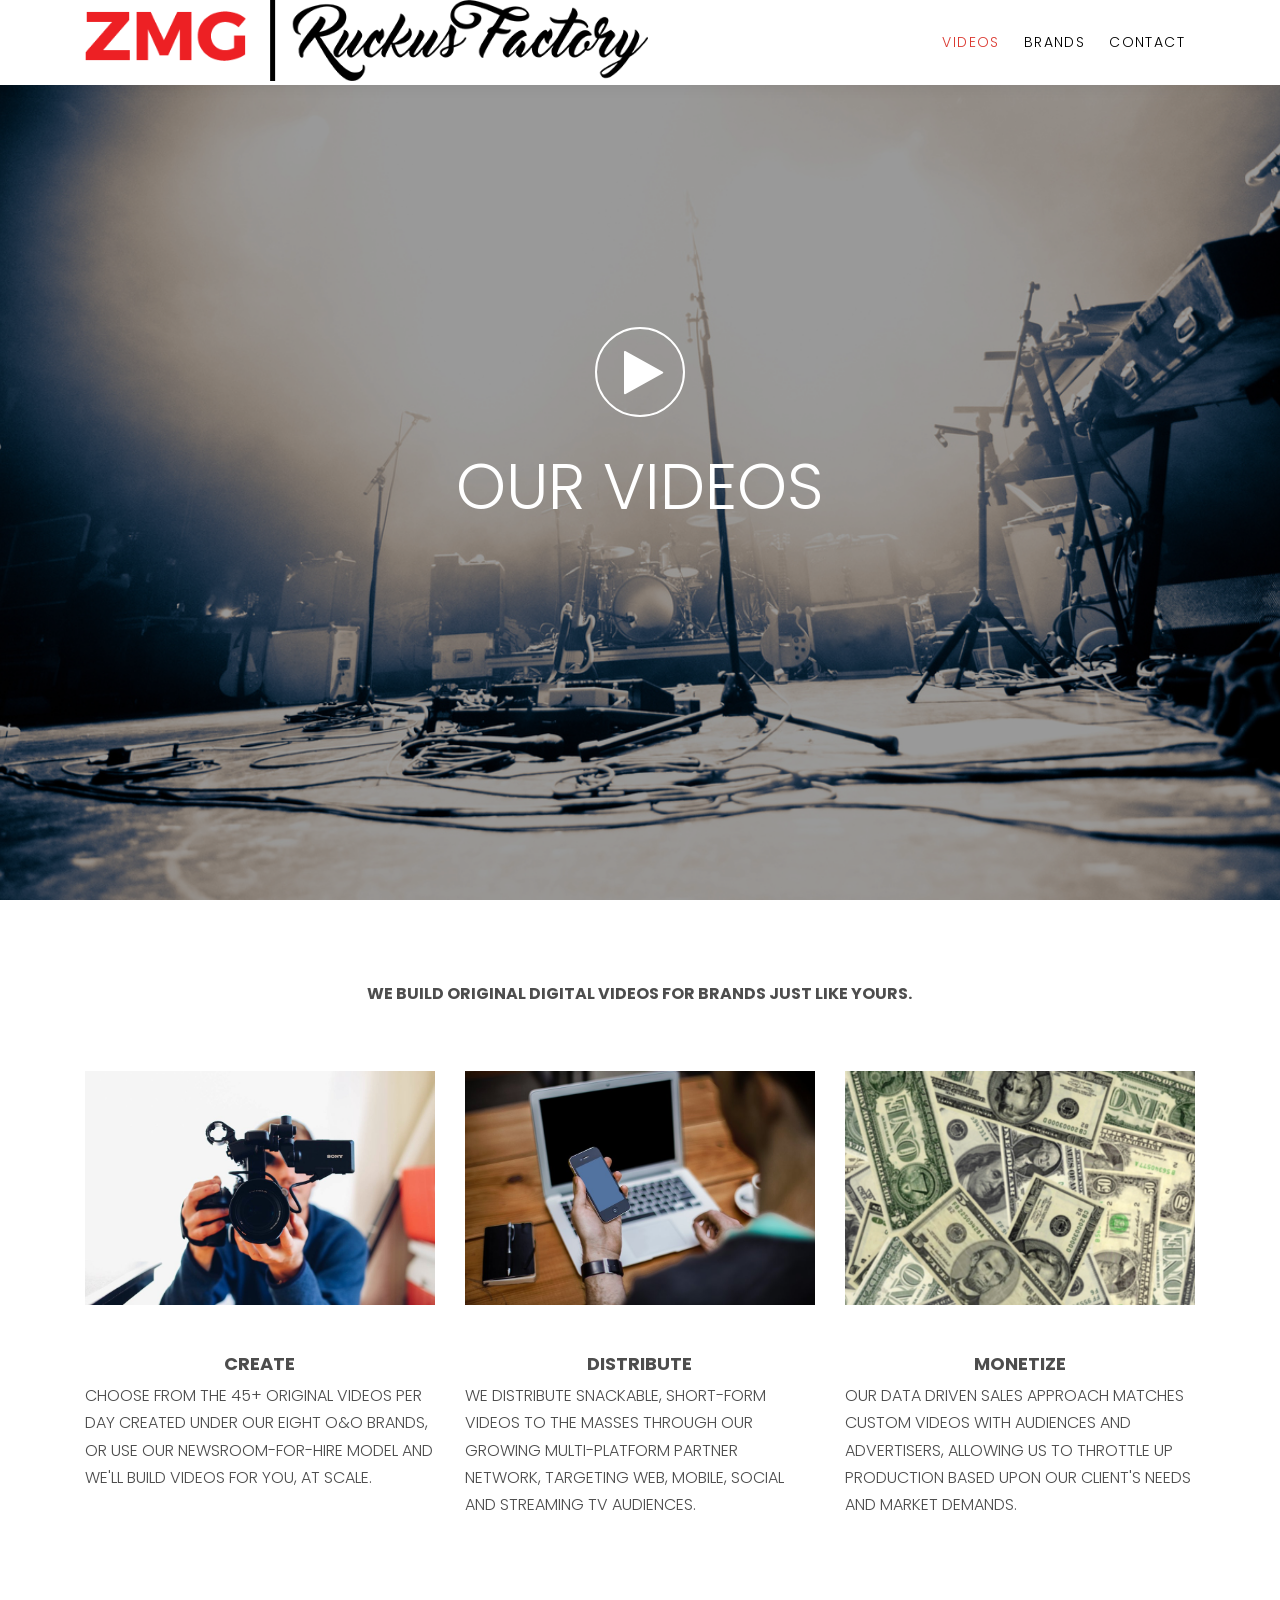
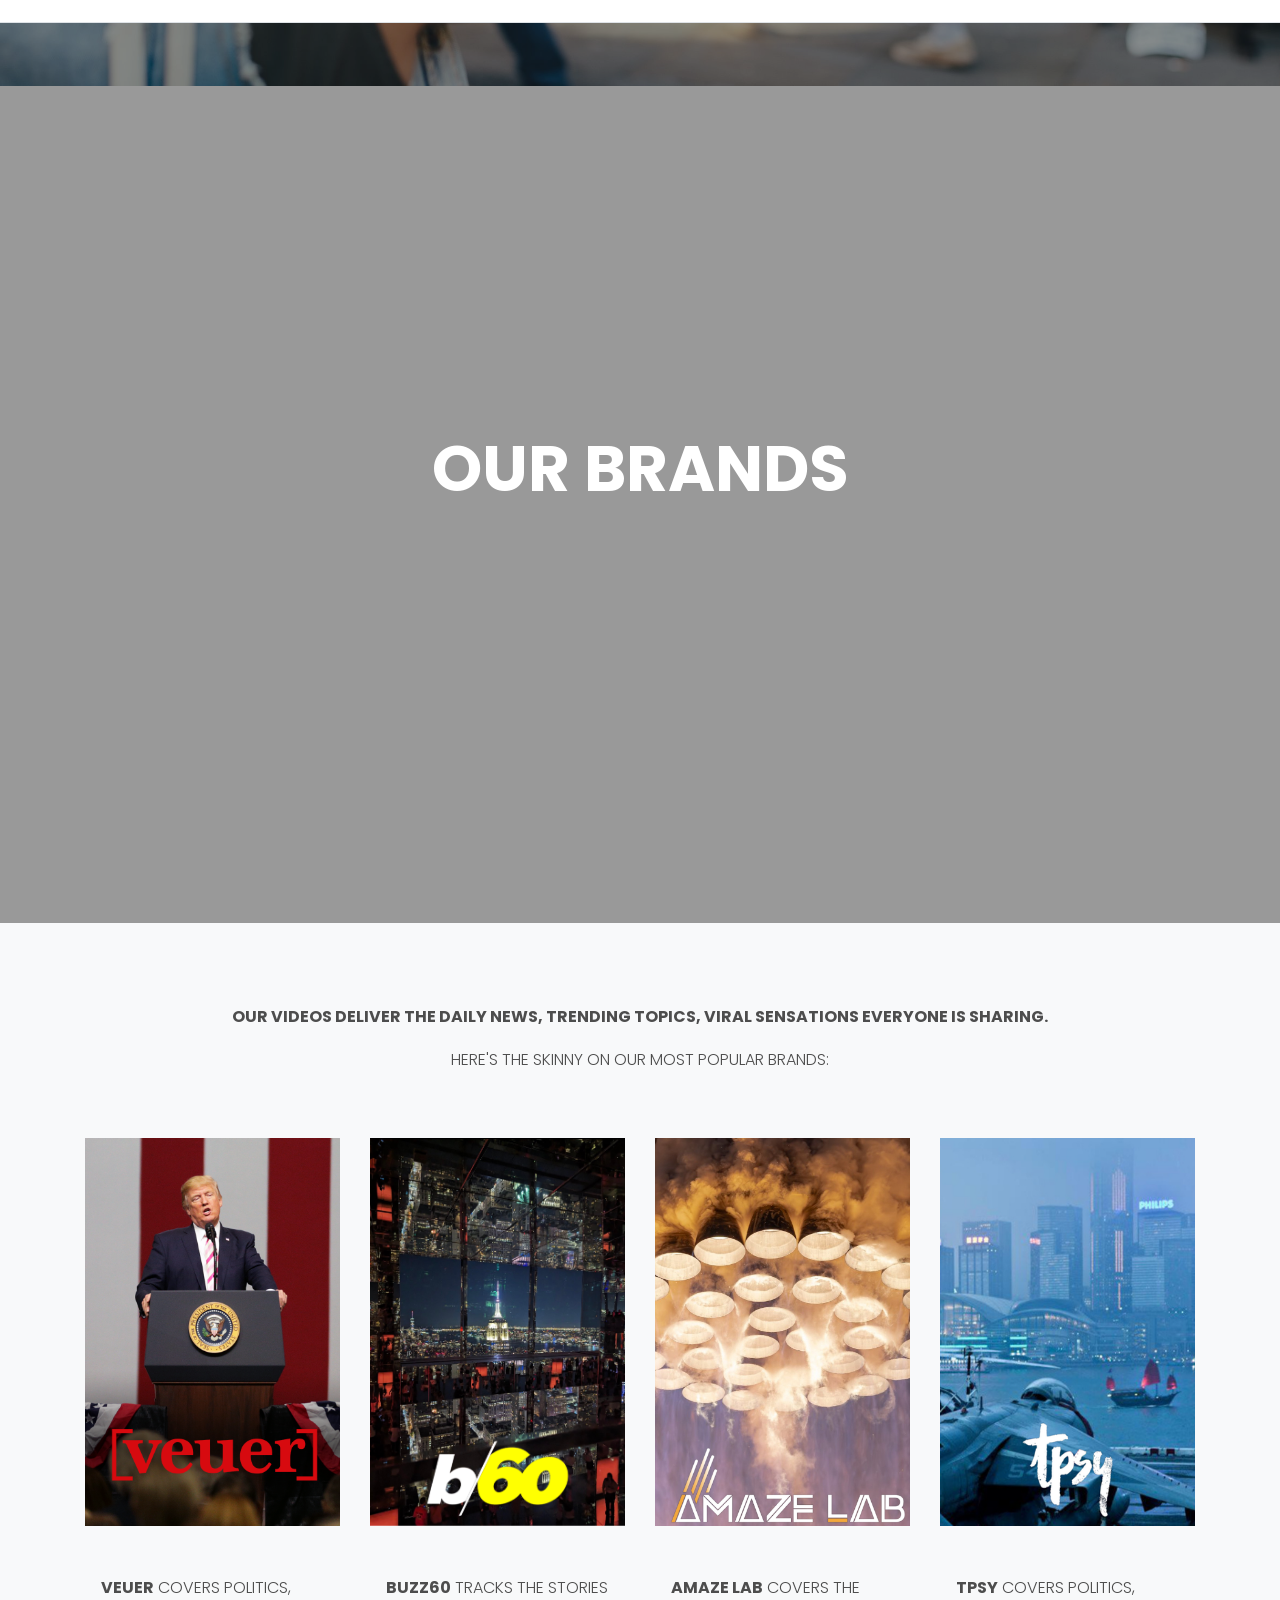
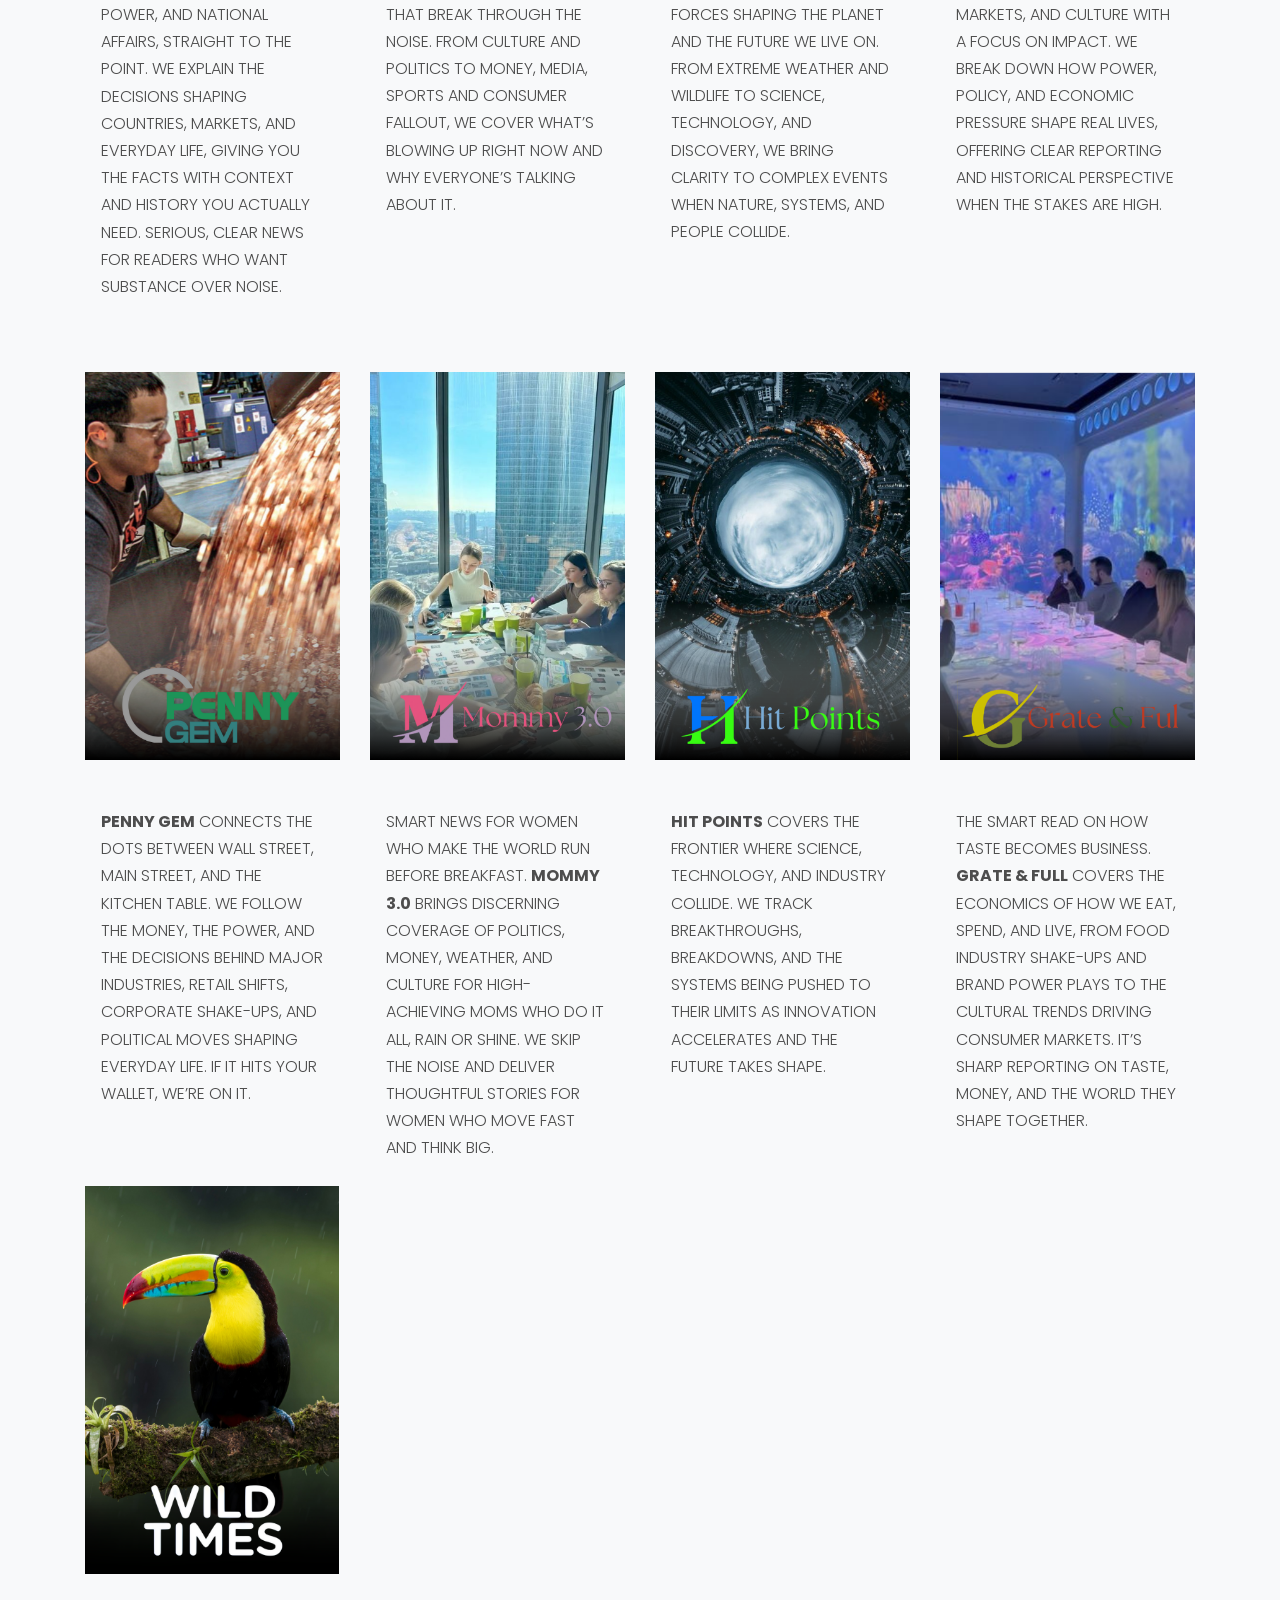
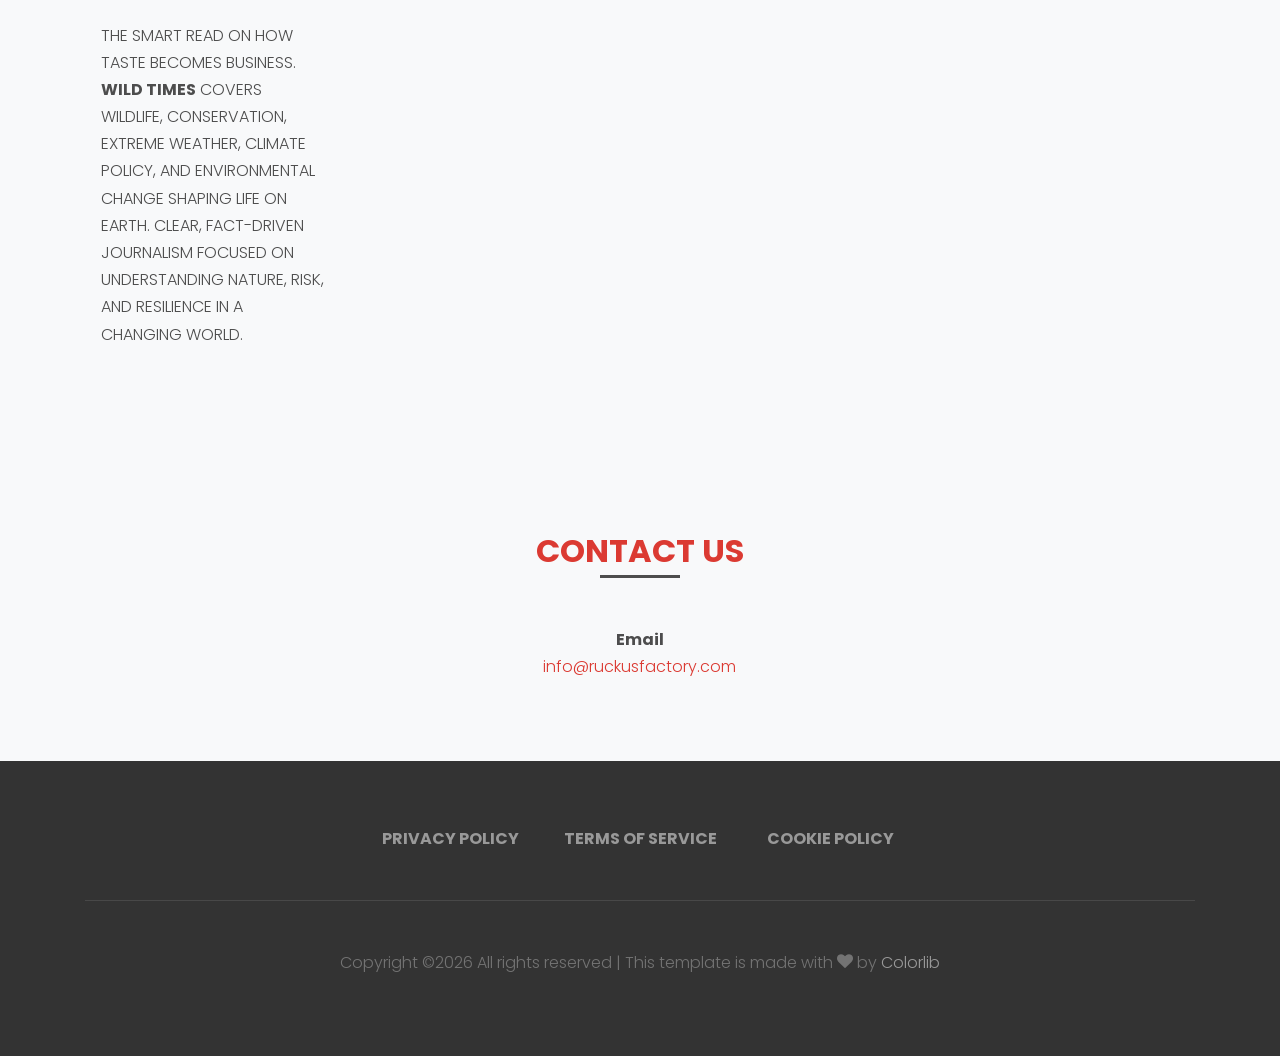
==== commit 9283e32b: "Email update" ====
--- a/videos.html
+++ b/videos.html
@@ -231,7 +231,7 @@
 				
 				<div class="col-md-4">
               		<p class="mb-0 font-weight-bold">Email</p>
-              		<p class="mb-0"><a href="mailto:info@zmg.video" style="color: #DB3A32 !important">info@zmg.video</a></p>
+              		<p class="mb-0"><a href="mailto:info@ruckusfactory.com" style="color: #DB3A32 !important">info@ruckusfactory.com</a></p>
 				</div>
             </div>
            </div>
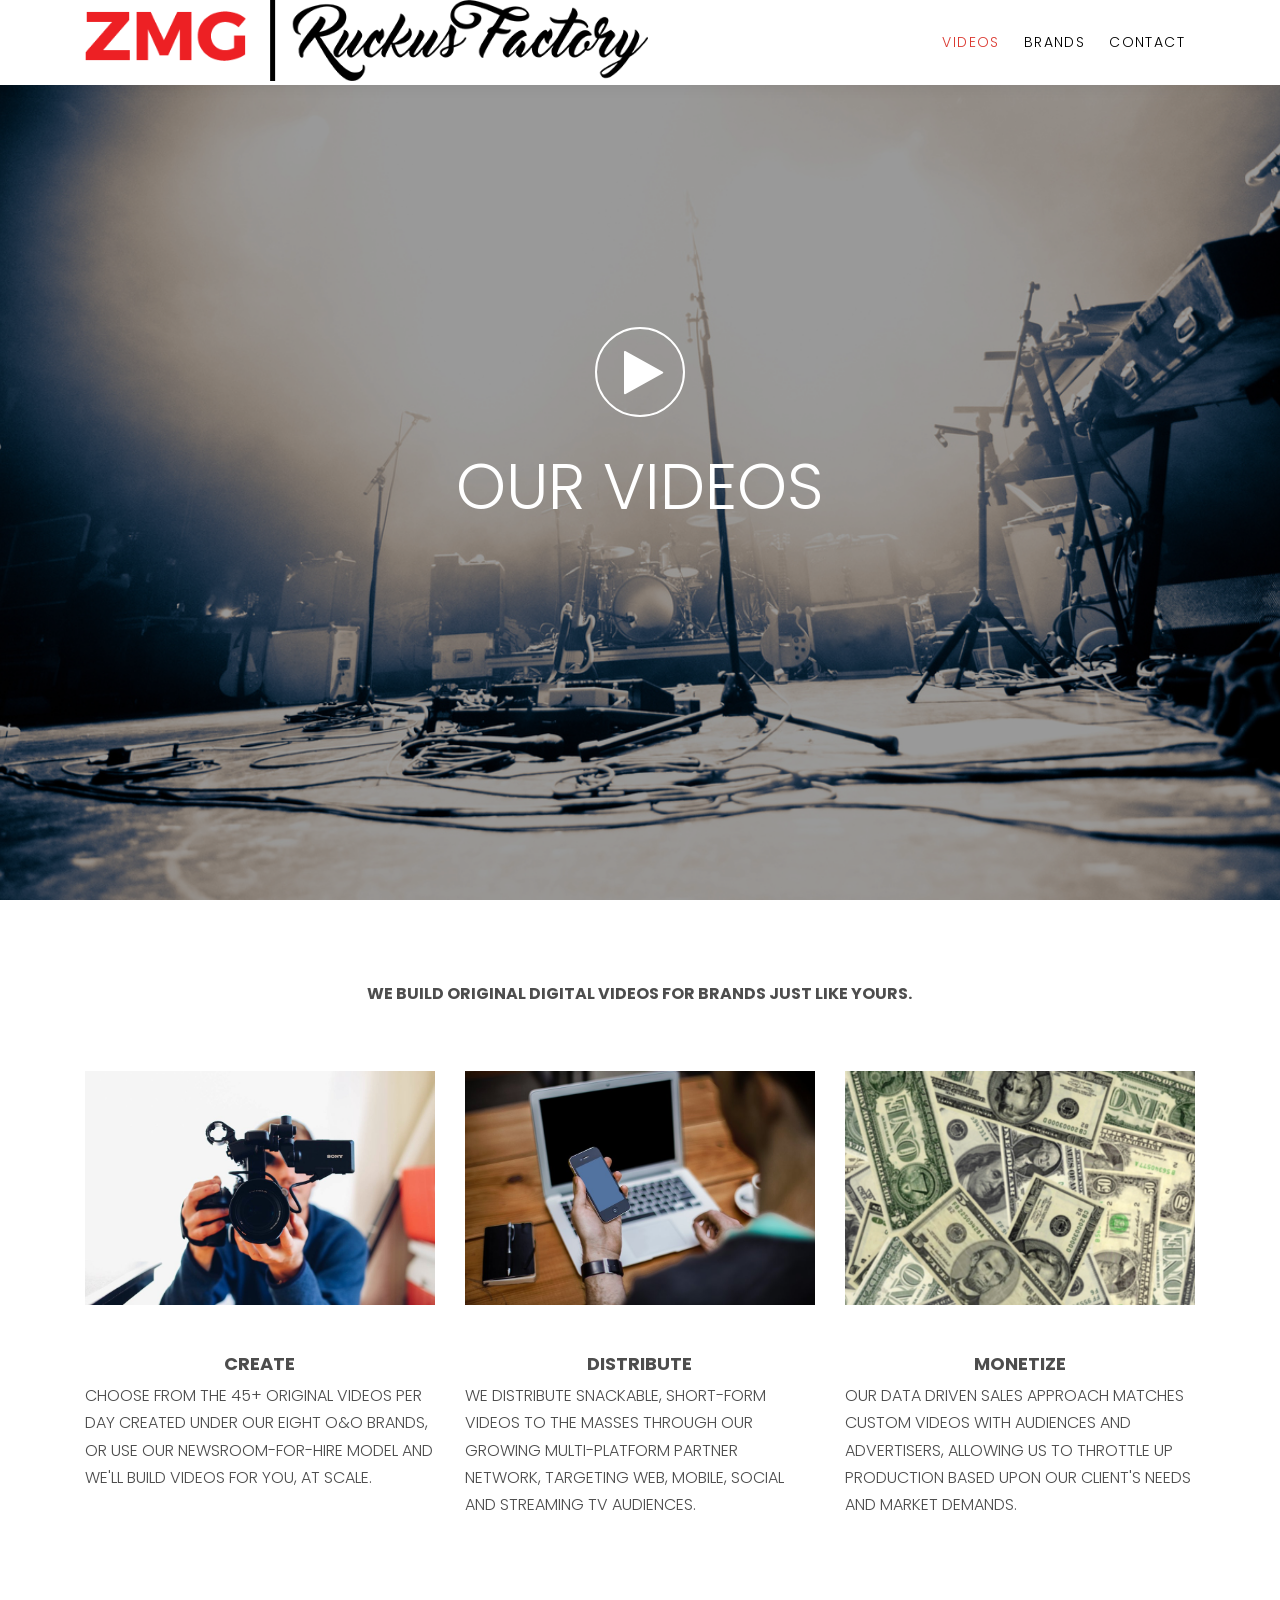
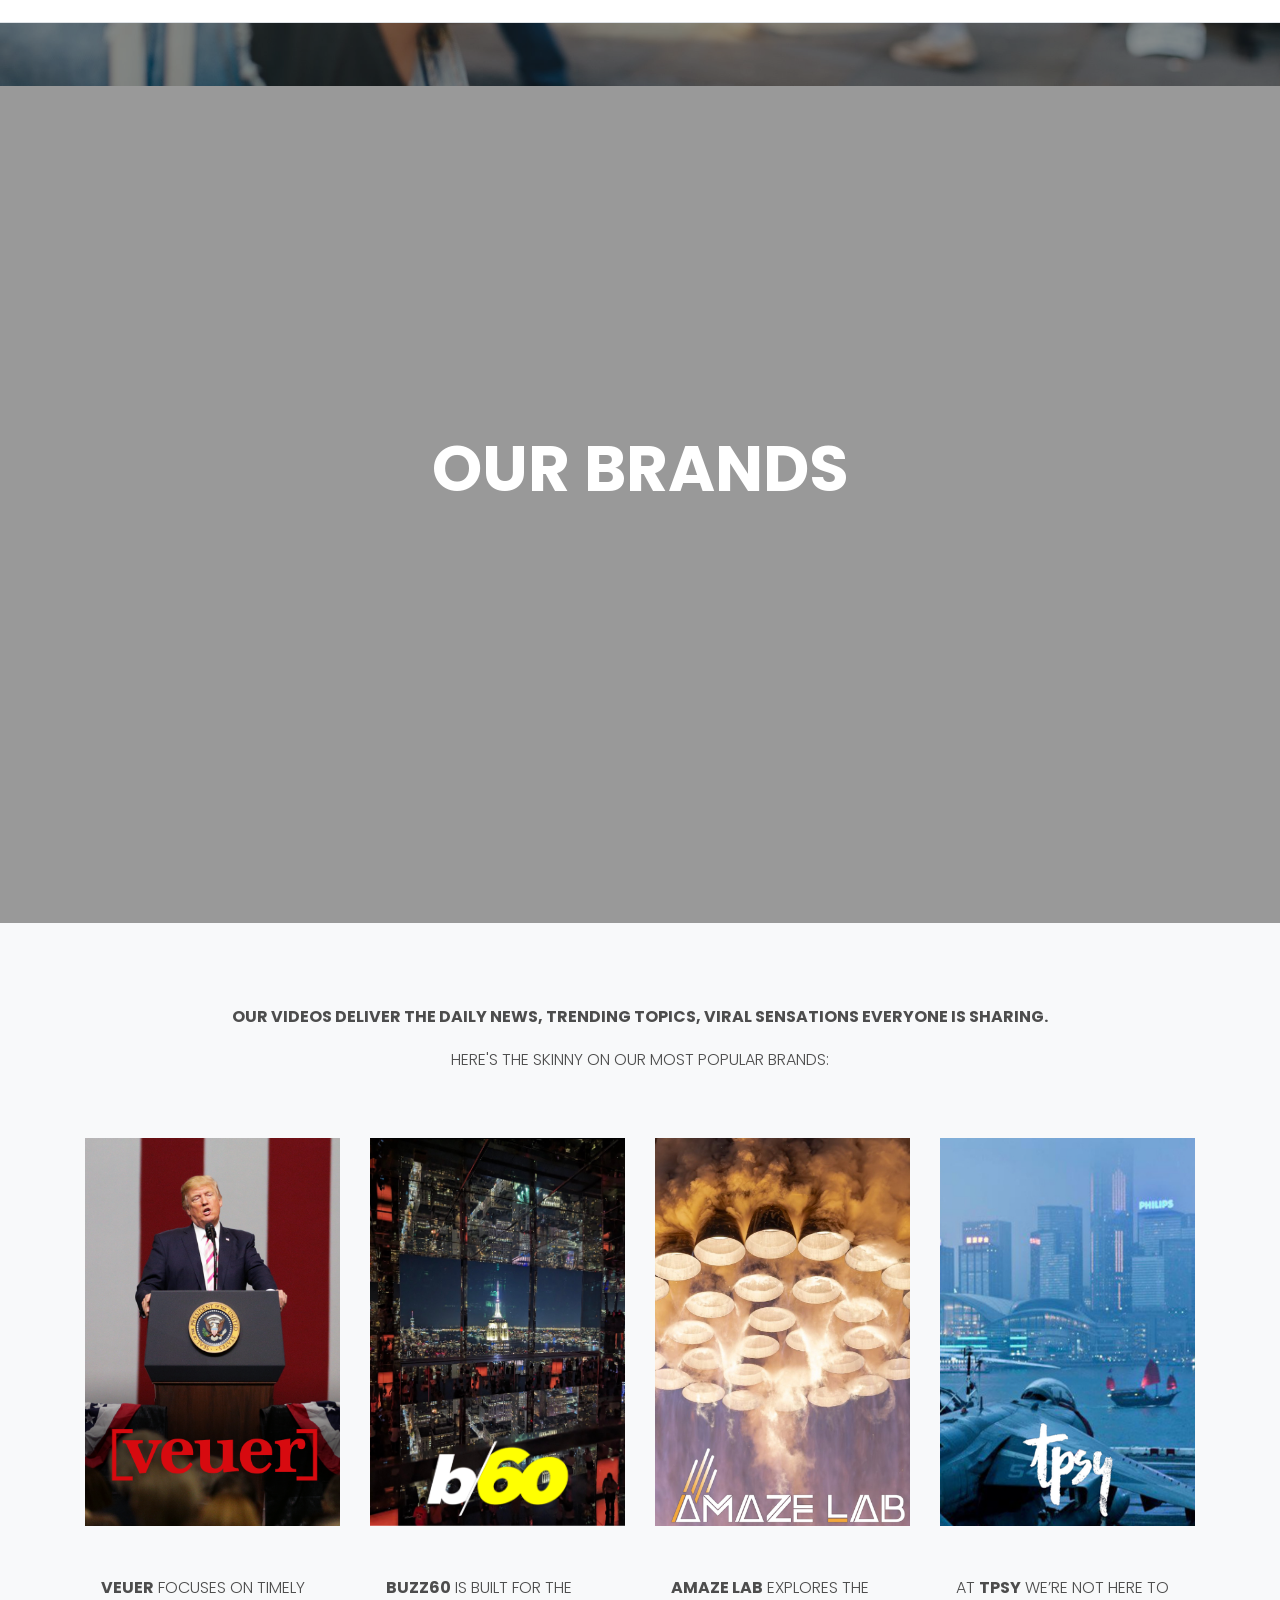
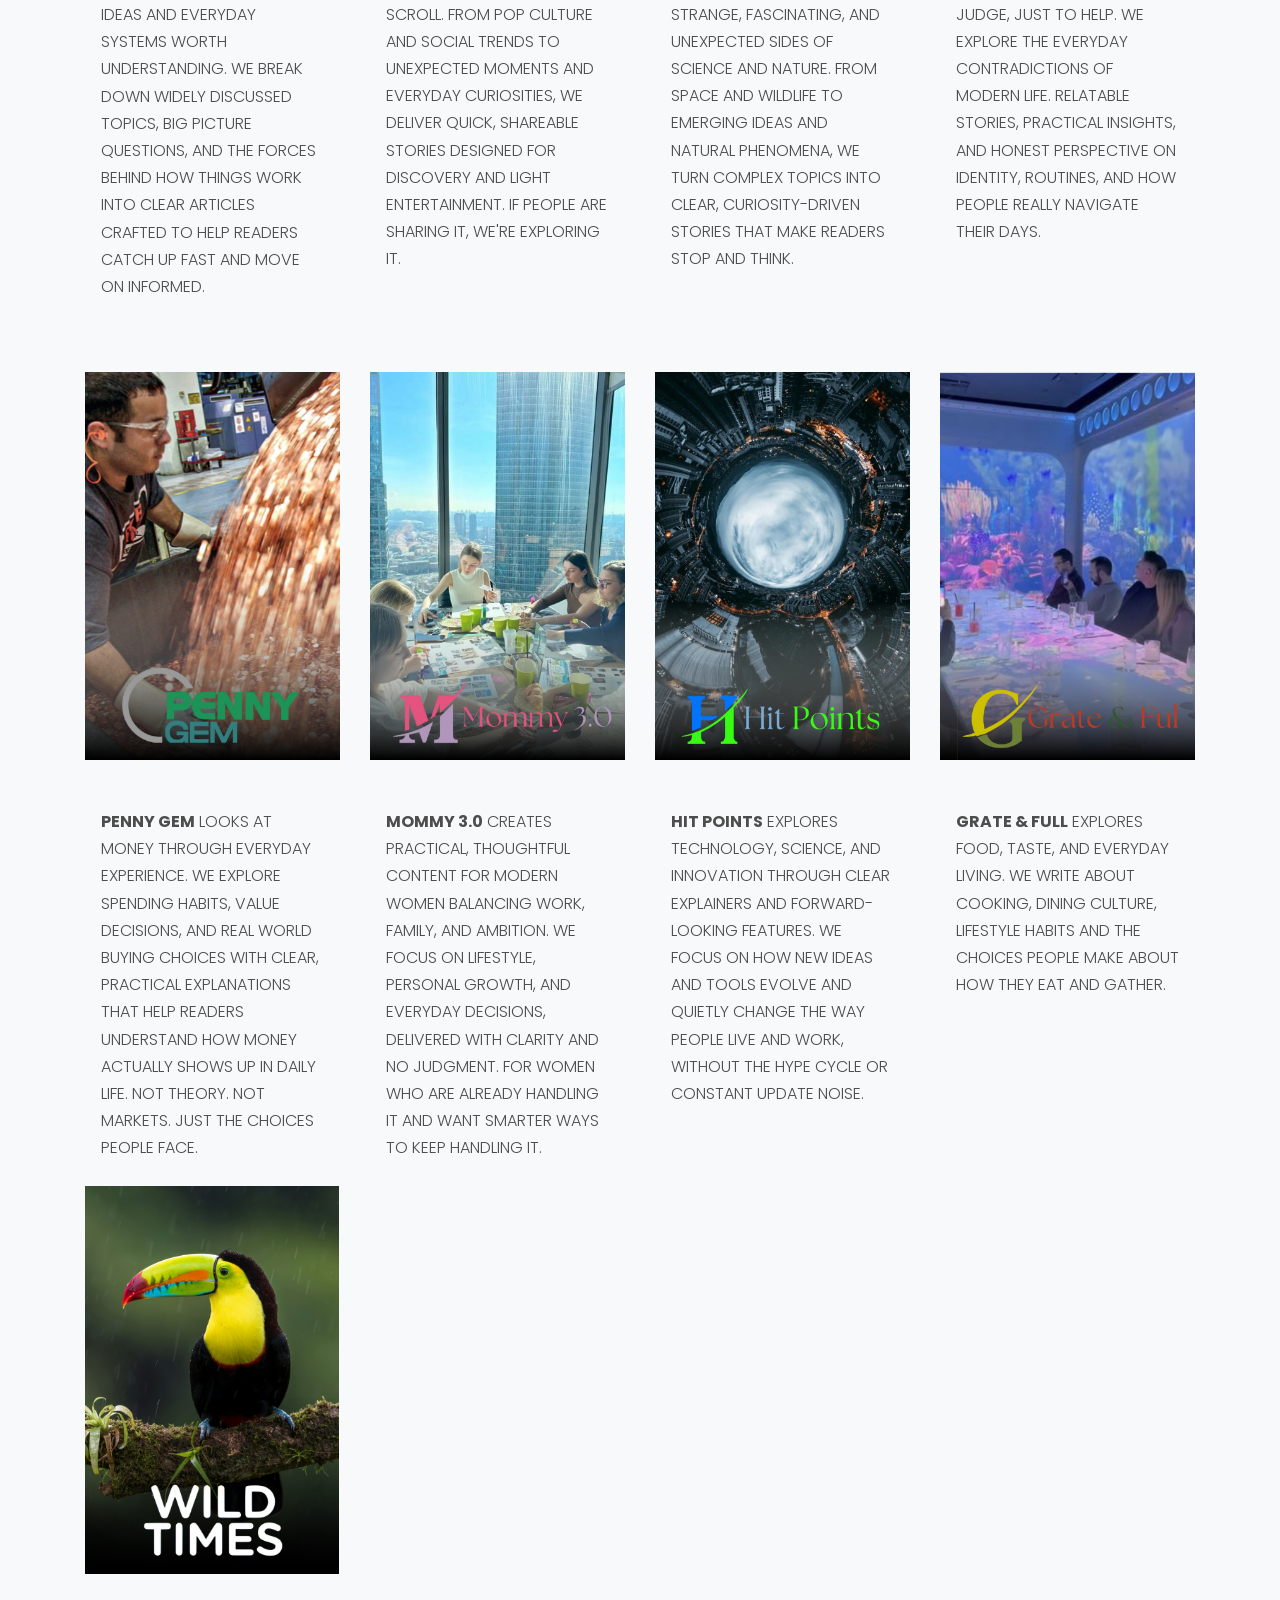
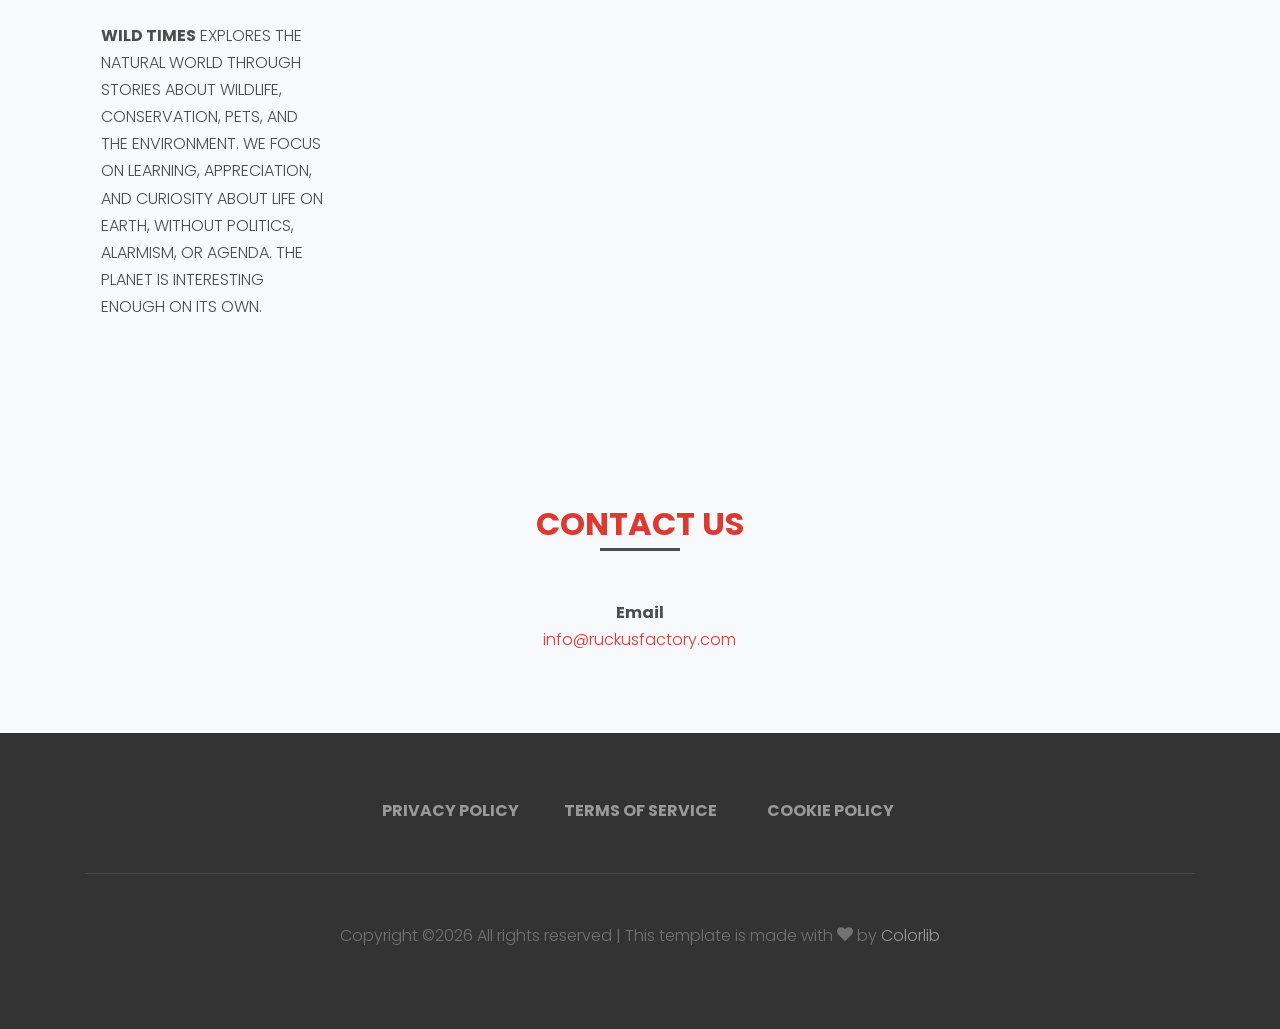
==== commit c7b60a47: "Desc update" ====
--- a/videos.html
+++ b/videos.html
@@ -146,7 +146,7 @@
               <a href="https://veuer.news/" target="_blank">
                 <img src="images/Veuer.png" alt="Image" class="img-fluid mb-5">
               </a>
-              <p class="mb-4 text-uppercase" style="margin-left: 1em; margin-right: 1em"><strong>Veuer</strong> covers politics, power, and national affairs, straight to the point. We explain the decisions shaping countries, markets, and everyday life, giving you the facts with context and history you actually need. Serious, clear news for readers who want substance over noise.</p>
+              <p class="mb-4 text-uppercase" style="margin-left: 1em; margin-right: 1em"><strong>Veuer</strong> focuses on timely ideas and everyday systems worth understanding. We break down widely discussed topics, big picture questions, and the forces behind how things work into clear articles crafted to help readers catch up fast and move on informed.</p>
             </div>
           </div>
 			    <div class="col-md-6 col-lg-3 mb-5 mb-lg-0" data-aos="fade" data-aos-delay="100">
@@ -154,7 +154,7 @@
               <a href="https://buzz60.news/" target="_blank">
                 <img src="images/buzz60.png" alt="Image" class="img-fluid mb-5" style="height: 388px; object-fit: cover;">
               </a>
-              <p class="mb-4 text-uppercase" style="margin-left: 1em; margin-right: 1em"><strong>Buzz60</strong> tracks the stories that break through the noise. From culture and politics to money, media, sports and consumer fallout, we cover what’s blowing up right now and why everyone’s talking about it.</p>
+              <p class="mb-4 text-uppercase" style="margin-left: 1em; margin-right: 1em"><strong>Buzz60</strong> is built for the scroll. From pop culture and social trends to unexpected moments and everyday curiosities, we deliver quick, shareable stories designed for discovery and light entertainment. If people are sharing it, we're exploring it.</p>
             </div>
           </div>
           <div class="col-md-6 col-lg-3 mb-5 mb-lg-0" data-aos="fade" data-aos-delay="200">
@@ -162,7 +162,7 @@
               <a href="https://amazelab.news/" target="_blank">
                 <img src="images/AmazeLab.png" alt="Image" class="img-fluid mb-5" style="height: 388px; object-fit: cover;">
               </a>
-              <p class="mb-4 text-uppercase" style="margin-left: 1em; margin-right: 1em"><strong>AMAZE LAB</strong> covers the forces shaping the planet and the future we live on. From extreme weather and wildlife to science, technology, and discovery, we bring clarity to complex events when nature, systems, and people collide.</p>
+              <p class="mb-4 text-uppercase" style="margin-left: 1em; margin-right: 1em"><strong>AMAZE LAB</strong> explores the strange, fascinating, and unexpected sides of science and nature. From space and wildlife to emerging ideas and natural phenomena, we turn complex topics into clear, curiosity-driven stories that make readers stop and think.</p>
             </div>
           </div>
           <div class="col-md-6 col-lg-3 mb-5 mb-lg-0" data-aos="fade" data-aos-delay="300">
@@ -170,7 +170,7 @@
               <a href="https://tpsy.news/" target="_blank">
                 <img src="images/Tpsy.png" alt="Image" class="img-fluid mb-5" style="height: 388px;">
               </a>
-              <p class="mb-4 text-uppercase" style="margin-left: 1em; margin-right: 1em"><strong>TPSY</strong> covers politics, markets, and culture with a focus on impact. We break down how power, policy, and economic pressure shape real lives, offering clear reporting and historical perspective when the stakes are high.</p>
+              <p class="mb-4 text-uppercase" style="margin-left: 1em; margin-right: 1em">At <strong>TPSY</strong>  we’re not here to judge, just to help. We explore the everyday contradictions of modern life. Relatable stories, practical insights, and honest perspective on identity, routines, and how people really navigate their days.</p>
             </div>
           </div>
         </div>
@@ -180,7 +180,7 @@
               <a href="https://pennygem.news/" target="_blank">
                 <img src="images/pennygem.png" alt="Image" class="img-fluid mb-5" style="height: 388px; object-fit: cover;">
               </a>
-              <p class="mb-4 text-uppercase" style="margin-left: 1em; margin-right: 1em"><strong>PENNY GEM</strong> connects the dots between Wall Street, Main Street, and the kitchen table. We follow the money, the power, and the decisions behind major industries, retail shifts, corporate shake-ups, and political moves shaping everyday life. If it hits your wallet, we’re on it.</p>
+              <p class="mb-4 text-uppercase" style="margin-left: 1em; margin-right: 1em"><strong>PENNY GEM</strong> looks at money through everyday experience. We explore spending habits, value decisions, and real world buying choices with clear, practical explanations that help readers understand how money actually shows up in daily life. Not theory. Not markets. Just the choices people face.</p>
             </div>
           </div>
           <div class="col-12 col-md-6 col-lg-3 mb-5 mb-lg-0" data-aos="fade" data-aos-delay="200">
@@ -188,7 +188,7 @@
               <a href="https://mommy.news/" target="_blank">
                 <img src="images/mommy.png" alt="Image" class="img-fluid mb-5" style="height: 388px; object-fit: cover;">
               </a>
-              <p class="mb-4 text-uppercase" style="margin-left: 1em; margin-right: 1em">Smart news for women who make the world run before breakfast. <strong>MOMMY 3.0</strong> brings discerning coverage of politics, money, weather, and culture for high-achieving moms who do it all, rain or shine. We skip the noise and deliver thoughtful stories for women who move fast and think big.</p>
+              <p class="mb-4 text-uppercase" style="margin-left: 1em; margin-right: 1em"><strong>MOMMY 3.0</strong> creates practical, thoughtful content for modern women balancing work, family, and ambition. We focus on lifestyle, personal growth, and everyday decisions, delivered with clarity and no judgment. For women who are already handling it and want smarter ways to keep handling it.</p>
             </div>
           </div>
           <div class="col-12 col-md-6 col-lg-3 mb-5 mb-lg-0" data-aos="fade" data-aos-delay="200">
@@ -196,7 +196,7 @@
               <a href="https://hitpoints.news/" target="_blank">
                 <img src="images/hitpoints.png" alt="Image" class="img-fluid mb-5" style="height: 388px; object-fit: cover;">
               </a>
-              <p class="mb-4 text-uppercase" style="margin-left: 1em; margin-right: 1em"><strong>HIT POINTS</strong> covers the frontier where science, technology, and industry collide. We track breakthroughs, breakdowns, and the systems being pushed to their limits as innovation accelerates and the future takes shape.</p>
+              <p class="mb-4 text-uppercase" style="margin-left: 1em; margin-right: 1em"><strong>HIT POINTS</strong> explores technology, science, and innovation through clear explainers and forward-looking features. We focus on how new ideas and tools evolve and quietly change the way people live and work, without the hype cycle or constant update noise.</p>
             </div>
           </div>
           <div class="col-12 col-md-6 col-lg-3 mb-5 mb-lg-0" data-aos="fade" data-aos-delay="200">
@@ -204,7 +204,7 @@
               <a href="https://gratefull.news/" target="_blank">
                 <img src="images/gratefull.png" alt="Image" class="img-fluid mb-5" style="height: 388px; object-fit: cover;">
               </a>
-              <p class="mb-4 text-uppercase" style="margin-left: 1em; margin-right: 1em">The smart read on how taste becomes business. <strong>GRATE & FULL</strong> covers the economics of how we eat, spend, and live, from food industry shake-ups and brand power plays to the cultural trends driving consumer markets. It’s sharp reporting on taste, money, and the world they shape together.</p>
+              <p class="mb-4 text-uppercase" style="margin-left: 1em; margin-right: 1em"><strong>GRATE & FULL</strong> explores food, taste, and everyday living. We write about cooking, dining culture, lifestyle habits and the choices people make about how they eat and gather.</p>
             </div>
           </div>
           <div class="col-12 col-md-6 col-lg-3 mb-5 mb-lg-0" data-aos="fade" data-aos-delay="200">
@@ -212,7 +212,7 @@
               <a href="https://wildtimes.news/" target="_blank">
                 <img src="images/wildtimes.png" alt="Image" class="img-fluid mb-5" style="height: 388px; object-fit: cover;">
               </a>
-              <p class="mb-4 text-uppercase" style="margin-left: 1em; margin-right: 1em">The smart read on how taste becomes business. <strong>WILD TIMES</strong> covers wildlife, conservation, extreme weather, climate policy, and environmental change shaping life on Earth. Clear, fact-driven journalism focused on understanding nature, risk, and resilience in a changing world.</p>
+              <p class="mb-4 text-uppercase" style="margin-left: 1em; margin-right: 1em"><strong>WILD TIMES</strong> explores the natural world through stories about wildlife, conservation, pets, and the environment. We focus on learning, appreciation, and curiosity about life on Earth, without politics, alarmism, or agenda. The planet is interesting enough on its own.</p>
             </div>
           </div>
         </div>
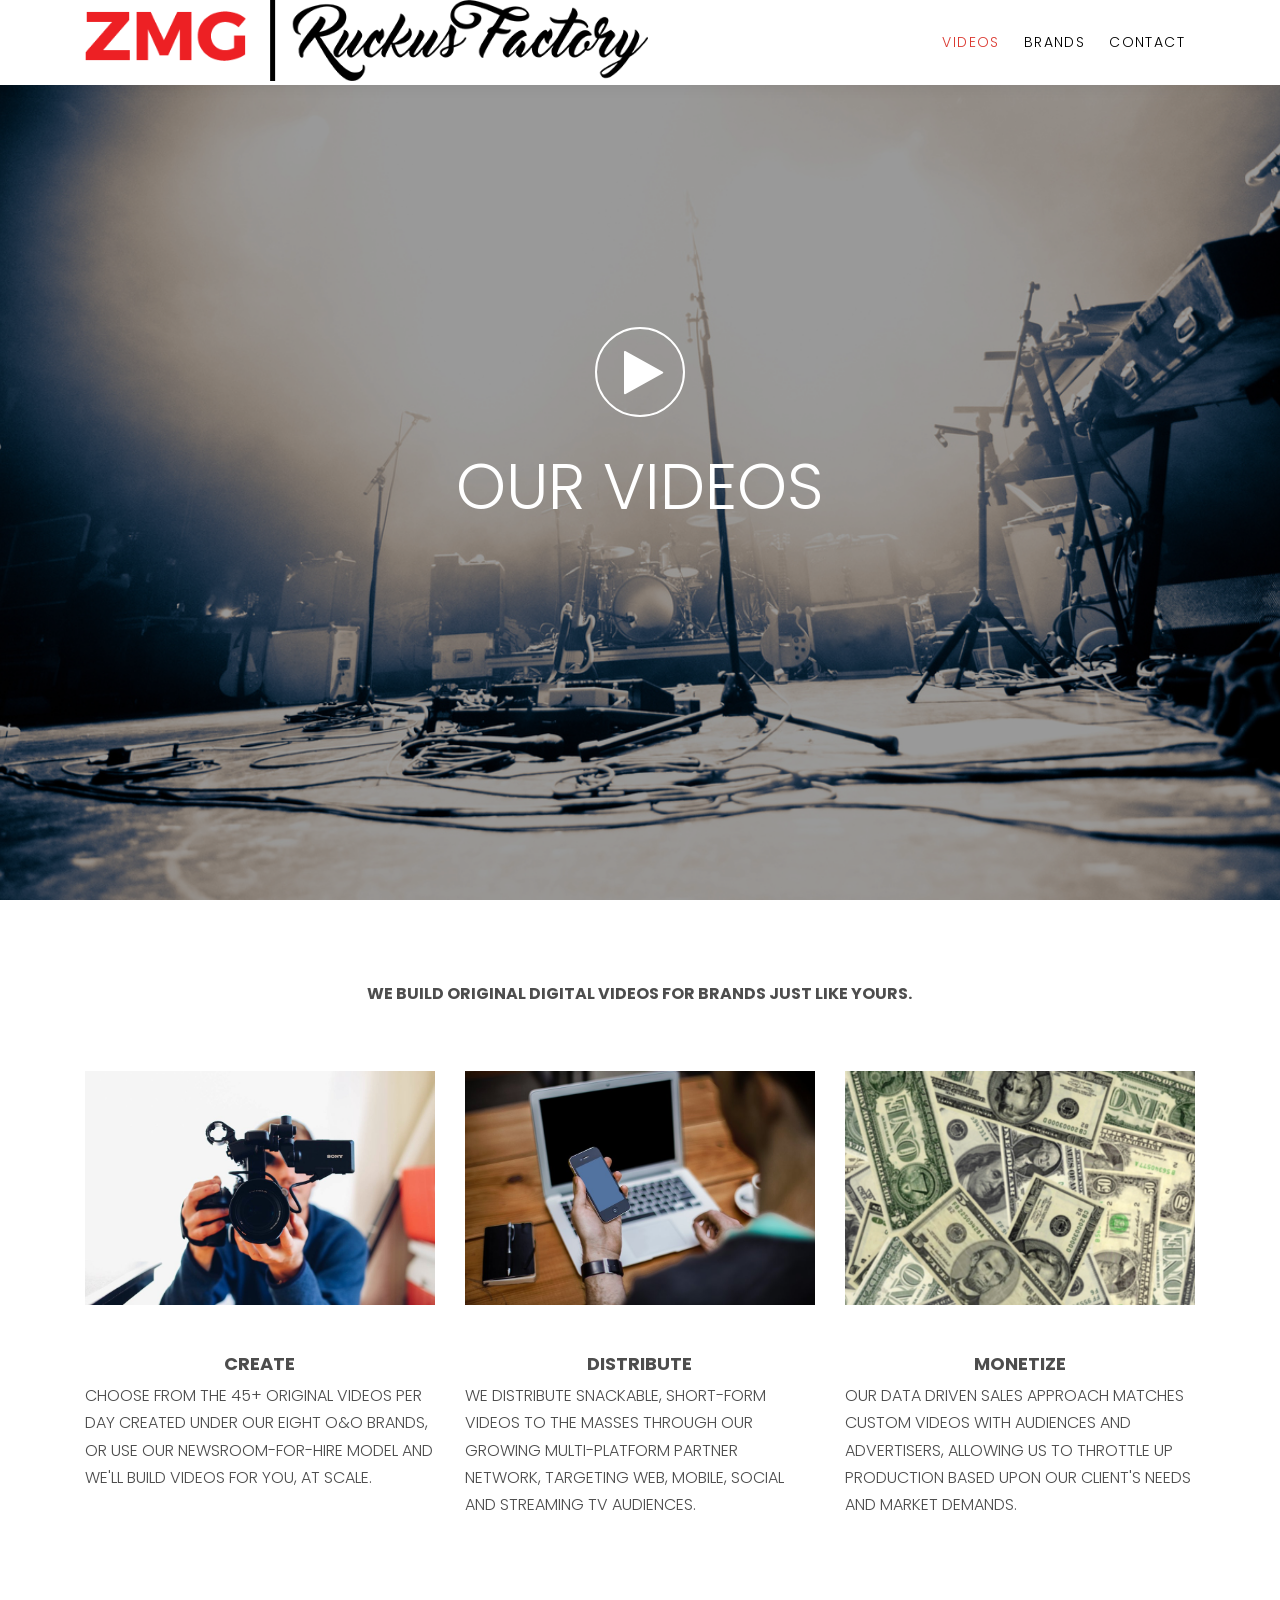
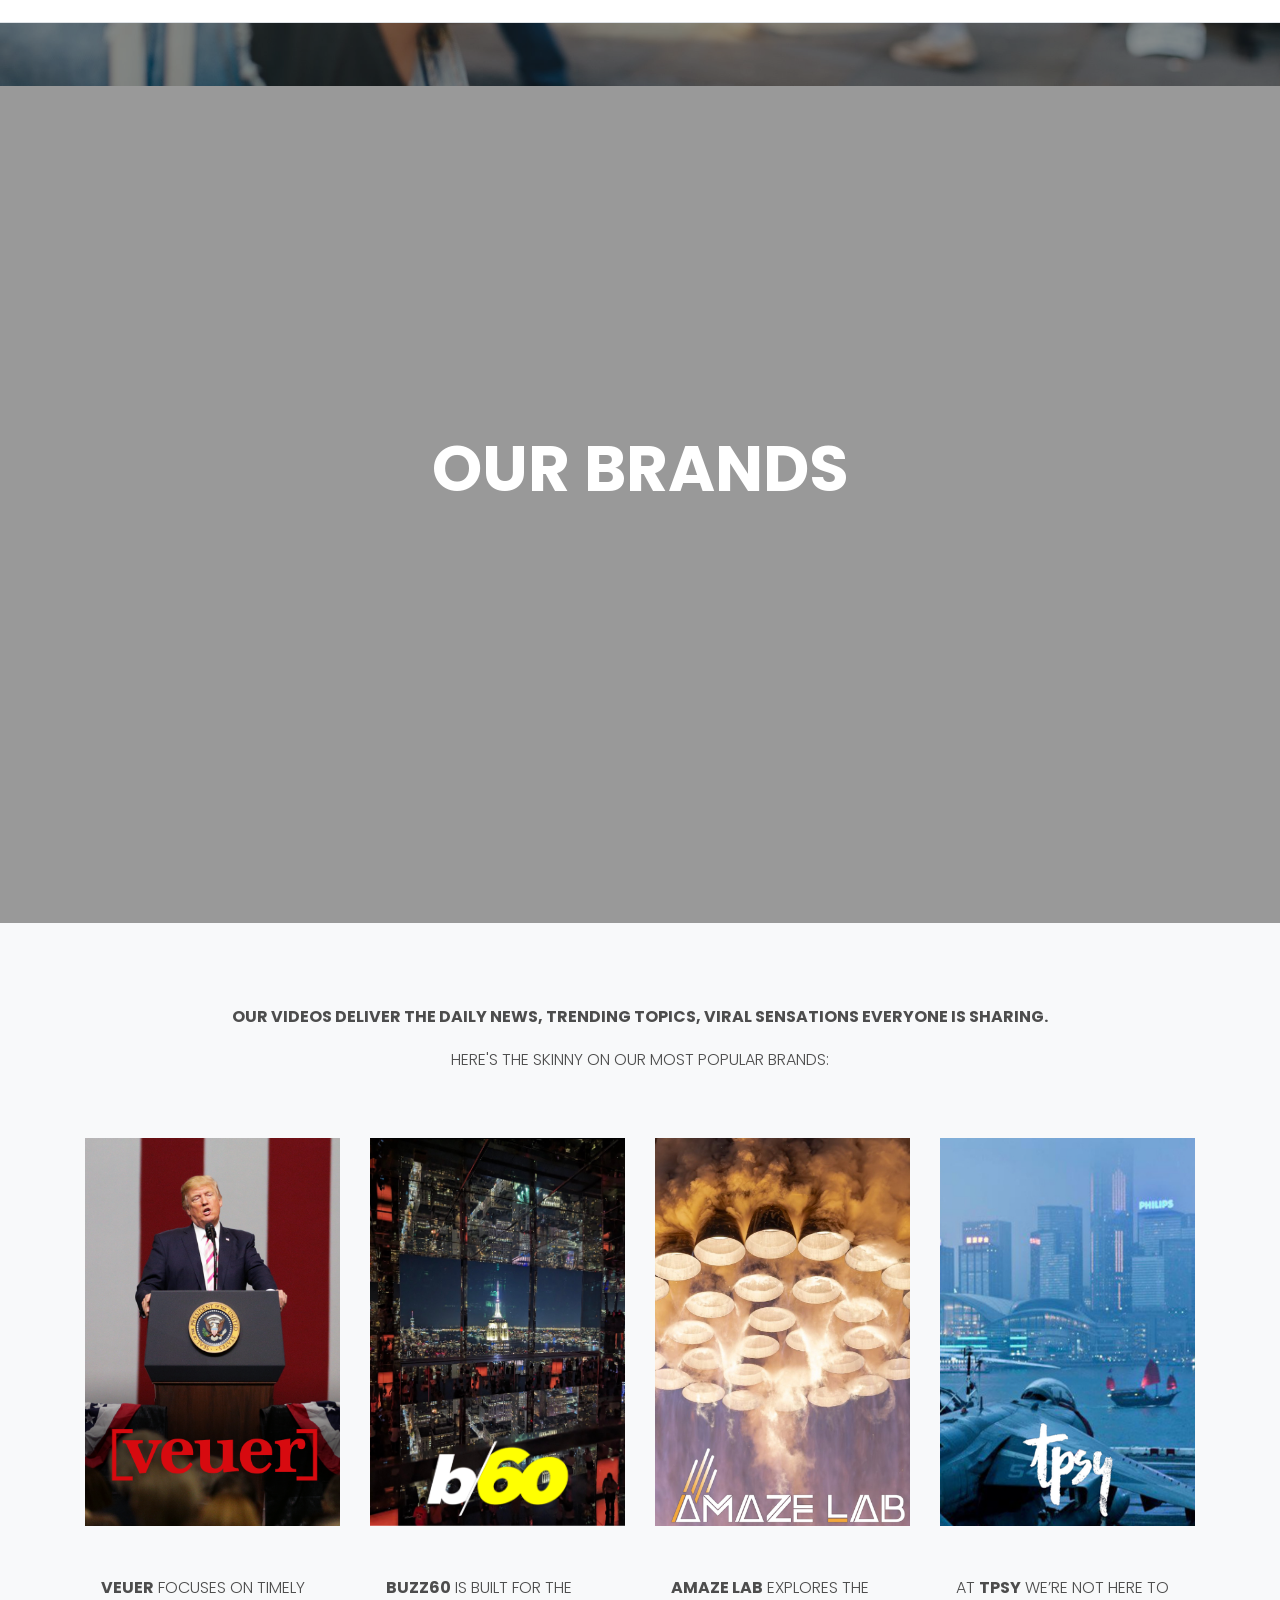
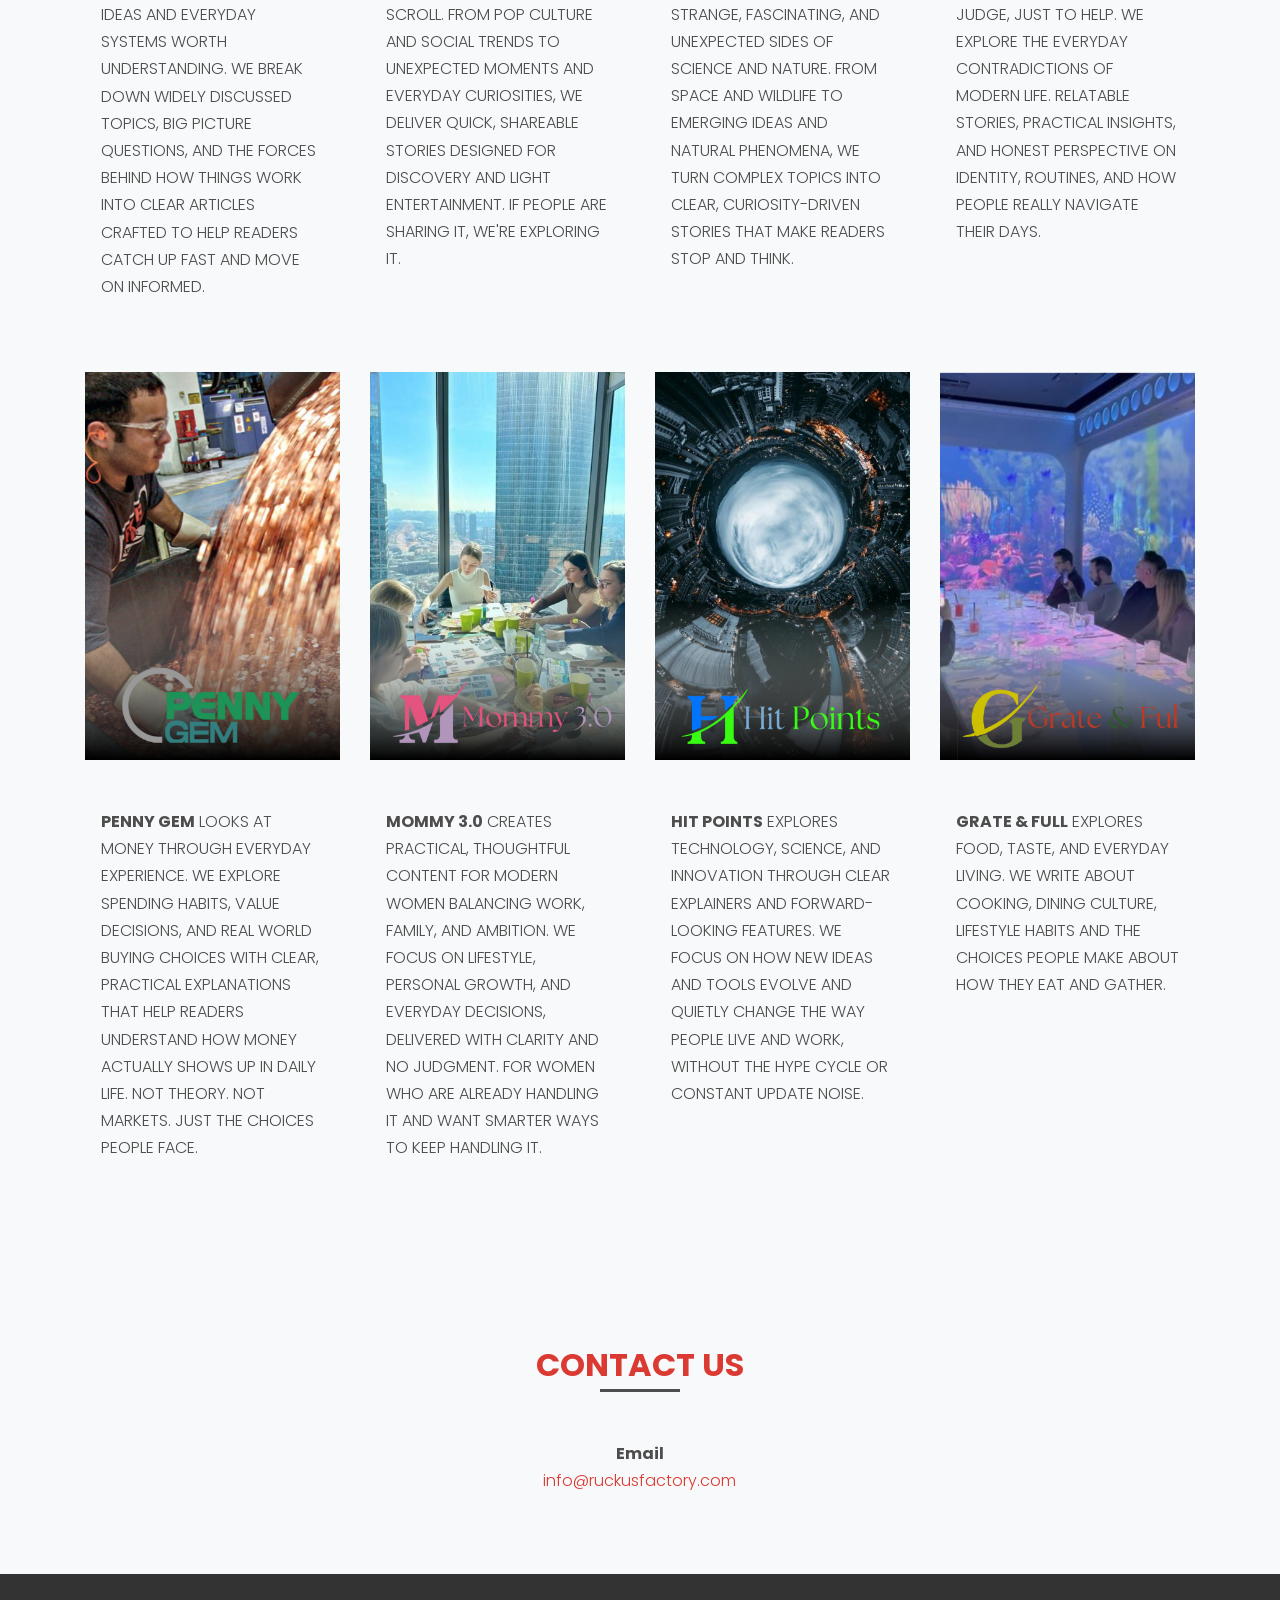
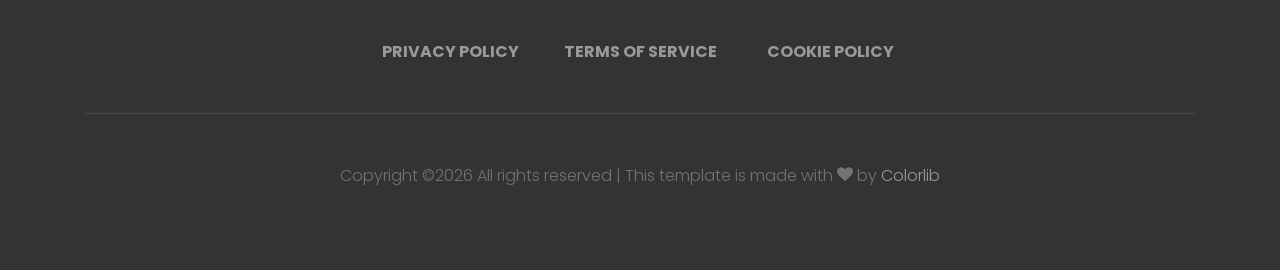
==== commit 543bbe9e: "Remove section from videos.html" ====
--- a/videos.html
+++ b/videos.html
@@ -207,13 +207,6 @@
               <p class="mb-4 text-uppercase" style="margin-left: 1em; margin-right: 1em"><strong>GRATE & FULL</strong> explores food, taste, and everyday living. We write about cooking, dining culture, lifestyle habits and the choices people make about how they eat and gather.</p>
             </div>
           </div>
-          <div class="col-12 col-md-6 col-lg-3 mb-5 mb-lg-0" data-aos="fade" data-aos-delay="200">
-            <div class="person">
-              <a href="https://wildtimes.news/" target="_blank">
-                <img src="images/wildtimes.png" alt="Image" class="img-fluid mb-5" style="height: 388px; object-fit: cover;">
-              </a>
-              <p class="mb-4 text-uppercase" style="margin-left: 1em; margin-right: 1em"><strong>WILD TIMES</strong> explores the natural world through stories about wildlife, conservation, pets, and the environment. We focus on learning, appreciation, and curiosity about life on Earth, without politics, alarmism, or agenda. The planet is interesting enough on its own.</p>
-            </div>
           </div>
         </div>
       </div>
